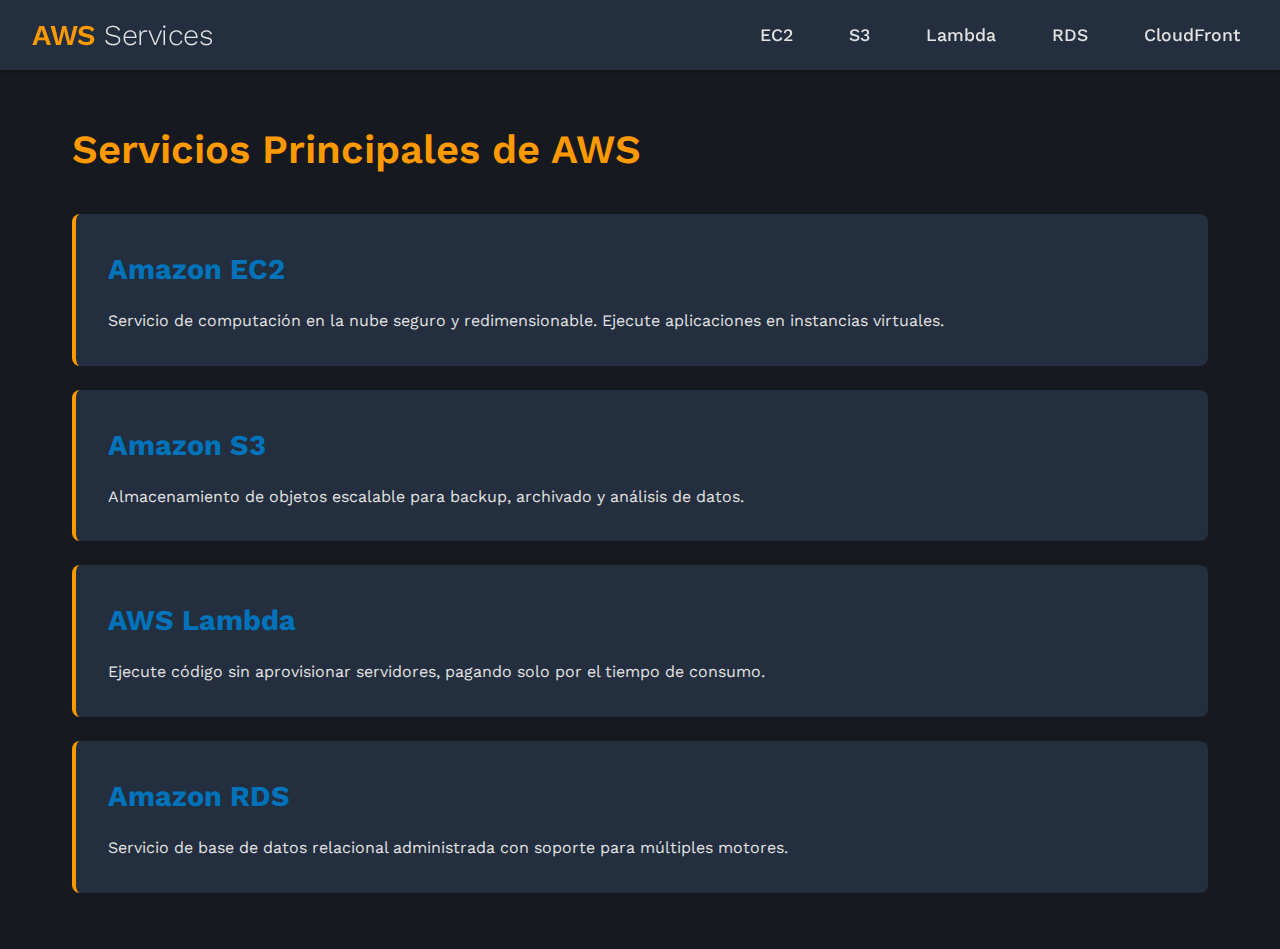
==== index.html @ ebc16a76 "Inicio de estructura html" ====
<!DOCTYPE html>
<html lang="es">
<head>
    <meta charset="utf-8" />
    <meta name="viewport" content="width=device-width, initial-scale=1" />
    <title>AWS Cloud Services</title>
    <link rel="stylesheet" href="https://fonts.googleapis.com/css2?family=Work+Sans:wght@300;400;600;800&display=swap">
    <!-- Import the webpage's stylesheet -->
    <link rel="stylesheet" href="/style.css" />
    <!-- Import the webpage's javascript file -->
    <script src="/script.js" defer></script>
</head>
<body>
    <header>
        <a href="#" class="logo">AWS<span> Services</span></a>
        <button class="nav-toggle">☰</button>
        <ul class="main-menu">
            <li><a href="#">EC2</a></li>
            <li><a href="#">S3</a></li>
            <li><a href="#">Lambda</a></li>
            <li><a href="#">RDS</a></li>
            <li><a href="#">CloudFront</a></li>
        </ul>
    </header>

    <main class="main-content">
        <h1>Servicios Principales de AWS</h1>
        
        <div class="service-card">
            <h2>Amazon EC2</h2>
            <p>Servicio de computación en la nube seguro y redimensionable. Ejecute aplicaciones en instancias virtuales.</p>
        </div>

        <div class="service-card">
            <h2>Amazon S3</h2>
            <p>Almacenamiento de objetos escalable para backup, archivado y análisis de datos.</p>
        </div>

        <div class="service-card">
            <h2>AWS Lambda</h2>
            <p>Ejecute código sin aprovisionar servidores, pagando solo por el tiempo de consumo.</p>
        </div>

        <div class="service-card">
            <h2>Amazon RDS</h2>
            <p>Servicio de base de datos relacional administrada con soporte para múltiples motores.</p>
        </div>
    </main>    
</body>
</html>
---- style.css ----
:root {
    --header-height: 70px;
    --max-content-width: 1200px;
    --aws-orange: #ff9900;
    --aws-dark-blue: #232f3e;
    --aws-light-blue: #0073bb;
    --aws-background: #16191f;
    --aws-text: #e3e3e3;
}

* {
    margin: 0;
    padding: 0;
    box-sizing: border-box;
}

body {
    font-family: "Work Sans", sans-serif;
    background: var(--aws-background);
    color: var(--aws-text);
    line-height: 1.6;
}

/* Header estilo AWS */
header {
    position: fixed;
    top: 0;
    left: 0;
    width: 100%;
    height: var(--header-height);
    background: var(--aws-dark-blue);
    padding: 0 2rem;
    display: flex;
    align-items: center;
    justify-content: space-between;
    z-index: 1000;
    box-shadow: 0 2px 4px rgba(0, 0, 0, 0.2);
}

.logo {
    color: var(--aws-orange);
    font-weight: 600;
    font-size: 1.8rem;
    text-decoration: none;
    letter-spacing: -0.5px;
}

.logo span {
    color: var(--aws-text);
    font-weight: 300;
}

/* Menú principal */
.main-menu {
    display: flex;
    gap: 2.5rem;
    list-style: none;
}

.main-menu a {
    color: var(--aws-text);
    text-decoration: none;
    transition: color 0.3s ease;
    font-size: 1.1rem;
    font-weight: 500;
    padding: 0.5rem;
    position: relative;
}

.main-menu a:hover {
    color: var(--aws-orange);
}

.main-menu a::after {
    content: "";
    position: absolute;
    bottom: -5px;
    left: 0;
    width: 0;
    height: 2px;
    background: var(--aws-orange);
    transition: width 0.3s ease;
}

.main-menu a:hover::after {
    width: 100%;
}

/* Contenido principal */
.main-content {
    margin: 0 auto;
    padding: calc(var(--header-height) + 3rem) 2rem 2rem;
    max-width: var(--max-content-width);
}

h1 {
    color: var(--aws-orange);
    font-size: 2.5rem;
    margin-bottom: 2rem;
    font-weight: 600;
}

.service-card {
    background: var(--aws-dark-blue);
    padding: 2rem;
    border-radius: 8px;
    margin-bottom: 1.5rem;
    border-left: 4px solid var(--aws-orange);
}

.service-card h2 {
    color: var(--aws-light-blue);
    margin-bottom: 1rem;
    font-size: 1.8rem;
}

/* Responsive */
@media (max-width: 768px) {
    header {
        padding: 0 1rem;
    }

    .main-menu {
        display: none;
    }

    .nav-toggle {
        display: block;
        background: none;
        border: none;
        color: var(--aws-text);
        font-size: 1.8rem;
        cursor: pointer;
        padding: 0.5rem;
    }

    .menu-open .main-menu {
        display: flex;
        position: absolute;
        top: var(--header-height);
        right: 0;
        flex-direction: column;
        background: var(--aws-dark-blue);
        padding: 1.5rem;
        min-width: 250px;
        box-shadow: -2px 2px 5px rgba(0, 0, 0, 0.2);
    }

    .service-card {
        padding: 1.5rem;
    }
}

@media (min-width: 769px) {
    .nav-toggle {
        display: none;
    }
}
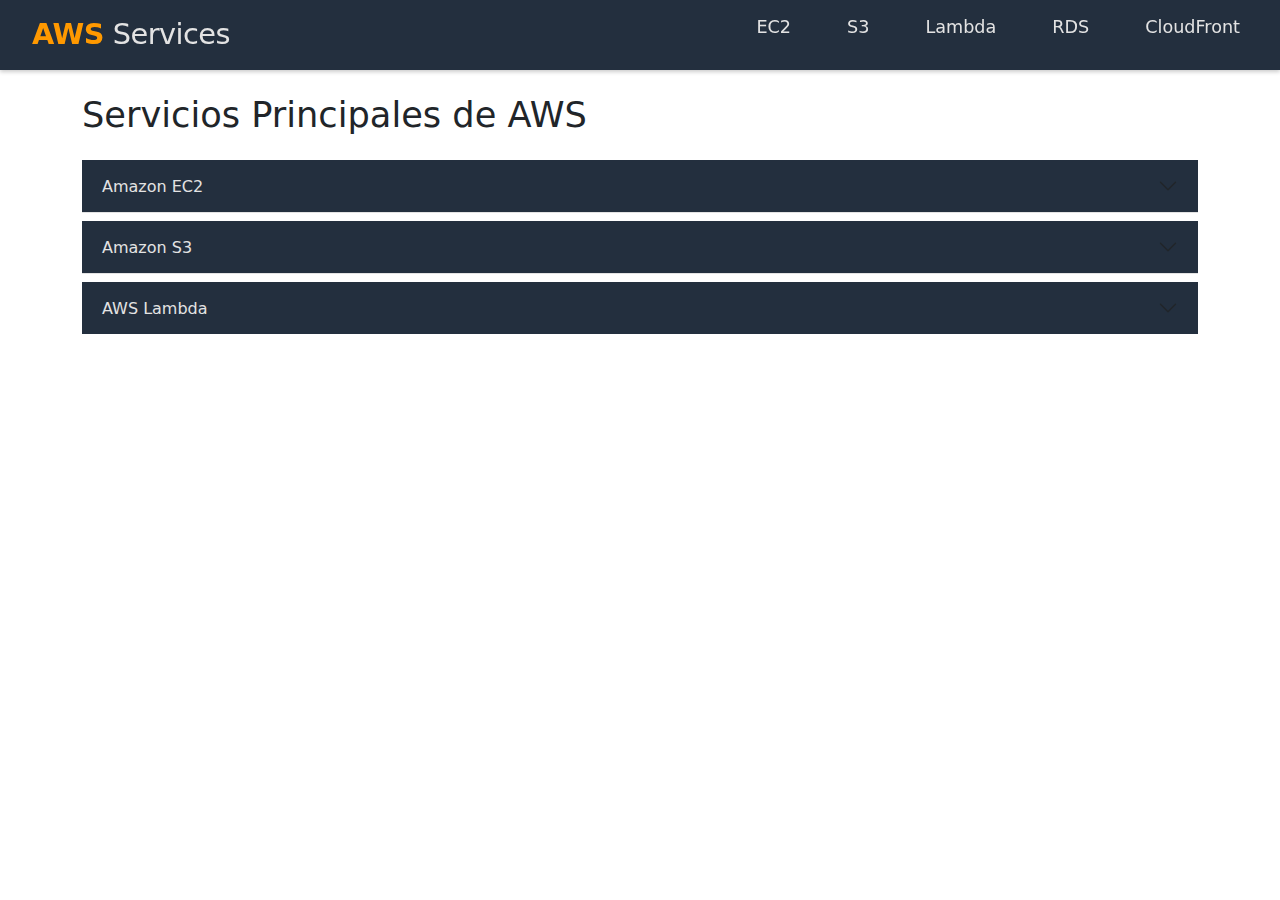
==== commit ea217a6f: "Creando estructura de acordeon" ====
--- a/index.html
+++ b/index.html
@@ -5,10 +5,11 @@
     <meta name="viewport" content="width=device-width, initial-scale=1" />
     <title>AWS Cloud Services</title>
     <link rel="stylesheet" href="https://fonts.googleapis.com/css2?family=Work+Sans:wght@300;400;600;800&display=swap">
-    <!-- Import the webpage's stylesheet -->
+    <!-- hoja de estilos -->
     <link rel="stylesheet" href="/style.css" />
-    <!-- Import the webpage's javascript file -->
+    <!-- script del archivo index -->
     <script src="/script.js" defer></script>
+    <link href="https://cdn.jsdelivr.net/npm/bootstrap@5.3.3/dist/css/bootstrap.min.css" rel="stylesheet" integrity="sha384-QWTKZyjpPEjISv5WaRU9OFeRpok6YctnYmDr5pNlyT2bRjXh0JMhjY6hW+ALEwIH" crossorigin="anonymous">
 </head>
 <body>
     <header>
@@ -23,28 +24,81 @@
         </ul>
     </header>
 
-    <main class="main-content">
-        <h1>Servicios Principales de AWS</h1>
+<main class="main-content container">
+        <h1 class="mb-4">Servicios Principales de AWS</h1>
         
-        <div class="service-card">
-            <h2>Amazon EC2</h2>
-            <p>Servicio de computación en la nube seguro y redimensionable. Ejecute aplicaciones en instancias virtuales.</p>
+        <div class="accordion accordion-flush" id="servicesAccordion">
+            <!-- Amazon EC2 -->
+            <div class="accordion-item">
+                <h2 class="accordion-header">
+                    <button class="accordion-button collapsed" type="button" 
+                            data-bs-toggle="collapse" data-bs-target="#ec2" 
+                            aria-expanded="false" aria-controls="ec2">
+                        Amazon EC2
+                    </button>
+                </h2>
+                <div id="ec2" class="accordion-collapse collapse" 
+                     data-bs-parent="#servicesAccordion">
+                    <div class="accordion-body">
+                        <p>Servicio de computación en la nube seguro y redimensionable. Ejecute aplicaciones en instancias virtuales.</p>
+                        <ul class="list-unstyled">
+                            <li>🖥 Tipos de instancias optimizadas</li>
+                            <li>🔒 Seguridad integrada</li>
+                            <li>📈 Escalado automático</li>
+                        </ul>
+                    </div>
+                </div>
+            </div>
+
+            <!-- Amazon S3 -->
+            <div class="accordion-item">
+                <h2 class="accordion-header">
+                    <button class="accordion-button collapsed" type="button" 
+                            data-bs-toggle="collapse" data-bs-target="#s3" 
+                            aria-expanded="false" aria-controls="s3">
+                        Amazon S3
+                    </button>
+                </h2>
+                <div id="s3" class="accordion-collapse collapse" 
+                     data-bs-parent="#servicesAccordion">
+                    <div class="accordion-body">
+                        <p>Almacenamiento de objetos escalable para backup, archivado y análisis de datos.</p>
+                        <ul>
+                            <li>💾 99.999999999% de durabilidad</li>
+                            <li>🔐 Encriptación automática</li>
+                            <li>🌍 Disponibilidad global</li>
+                        </ul>
+                    </div>
+                </div>
+            </div>
+
+            <!-- AWS Lambda -->
+            <div class="accordion-item">
+                <h2 class="accordion-header">
+                    <button class="accordion-button collapsed" type="button" 
+                            data-bs-toggle="collapse" data-bs-target="#lambda" 
+                            aria-expanded="false" aria-controls="lambda">
+                        AWS Lambda
+                    </button>
+                </h2>
+                <div id="lambda" class="accordion-collapse collapse" 
+                     data-bs-parent="#servicesAccordion">
+                    <div class="accordion-body">
+                        <p>Ejecute código sin aprovisionar servidores, pagando solo por el tiempo de consumo.</p>
+                        <ul>
+                            <li>⚡ Ejecución bajo demanda</li>
+                            <li>📊 Integración con otros servicios AWS</li>
+                            <li>🔄 Escalado automático</li>
+                        </ul>
+                    </div>
+                </div>
+            </div>
         </div>
+    </main>
 
-        <div class="service-card">
-            <h2>Amazon S3</h2>
-            <p>Almacenamiento de objetos escalable para backup, archivado y análisis de datos.</p>
-        </div>
-
-        <div class="service-card">
-            <h2>AWS Lambda</h2>
-            <p>Ejecute código sin aprovisionar servidores, pagando solo por el tiempo de consumo.</p>
-        </div>
-
-        <div class="service-card">
-            <h2>Amazon RDS</h2>
-            <p>Servicio de base de datos relacional administrada con soporte para múltiples motores.</p>
-        </div>
-    </main>    
+    <script src="https://cdn.jsdelivr.net/npm/bootstrap@5.3.3/dist/js/bootstrap.bundle.min.js" 
+            integrity="sha384-YvpcrYf0tY3lHB60NNkmXc5s9fDVZLESaAA55NDzOxhy9GkcIdslK1eN7N6jIeHz" 
+            crossorigin="anonymous"></script>
+  
 </body>
 </html>--- a/style.css
+++ b/style.css
@@ -6,23 +6,23 @@
     --aws-light-blue: #0073bb;
     --aws-background: #16191f;
     --aws-text: #e3e3e3;
-}
-
-* {
+  }
+  
+  * {
     margin: 0;
     padding: 0;
     box-sizing: border-box;
-}
-
-body {
+  }
+  
+  body {
     font-family: "Work Sans", sans-serif;
     background: var(--aws-background);
     color: var(--aws-text);
     line-height: 1.6;
-}
-
-/* Header estilo AWS */
-header {
+  }
+  
+  /* Header estilo AWS */
+  header {
     position: fixed;
     top: 0;
     left: 0;
@@ -35,29 +35,86 @@
     justify-content: space-between;
     z-index: 1000;
     box-shadow: 0 2px 4px rgba(0, 0, 0, 0.2);
-}
-
-.logo {
+  }
+  
+  .logo {
     color: var(--aws-orange);
     font-weight: 600;
     font-size: 1.8rem;
     text-decoration: none;
     letter-spacing: -0.5px;
-}
-
-.logo span {
+  }
+  
+  .logo span {
     color: var(--aws-text);
     font-weight: 300;
-}
-
-/* Menú principal */
-.main-menu {
+  }
+  
+  /* Sobreescritura de estilos Bootstrap */
+  .accordion-item {
+    border: 1px solid var(--aws-text);
+    margin-bottom: 0.5rem;
+    border-radius: 4px;
+    transition: border-color 0.3s ease;
+  }
+  
+  .accordion-button {
+    background-color: var(--aws-dark-blue) !important;
+    color: var(--aws-text) !important;
+    font-weight: 500;
+    border: none !important;
+  }
+  
+  .accordion-button:not(.collapsed) {
+    color: var(--aws-orange) !important;
+    background-color: var(--aws-dark-blue) !important;
+    box-shadow: none;
+  }
+  
+  .accordion-button:not(.collapsed) + .accordion-collapse .accordion-item {
+    border-color: var(--aws-orange);
+  }
+  
+  .accordion-button:focus {
+    box-shadow: 0 0 0 0.25rem rgba(255, 153, 0, 0.25);
+  }
+  
+  .accordion-flush .accordion-item {
+    background-color: var(--aws-background);
+    border-bottom: 1px solid var(--aws-text);
+  }
+  
+  .accordion-body {
+    background-color: var(--aws-dark-blue);
+    color: var(--aws-text);
+    border-top: 1px solid rgba(255, 255, 255, 0.1);
+  }
+  
+  /* Borde naranja cuando está abierto */
+  .accordion-button:not(.collapsed) {
+    position: relative;
+  }
+  
+  .accordion-button:not(.collapsed)::after {
+    content: "";
+    position: absolute;
+    left: -1px;
+    top: -1px;
+    width: calc(100% + 2px);
+    height: calc(100% + 2px);
+    border: 2px solid var(--aws-orange);
+    border-radius: 4px;
+    pointer-events: none;
+  }
+  
+  /* Menú principal */
+  .main-menu {
     display: flex;
     gap: 2.5rem;
     list-style: none;
-}
-
-.main-menu a {
+  }
+  
+  .main-menu a {
     color: var(--aws-text);
     text-decoration: none;
     transition: color 0.3s ease;
@@ -65,13 +122,13 @@
     font-weight: 500;
     padding: 0.5rem;
     position: relative;
-}
-
-.main-menu a:hover {
+  }
+  
+  .main-menu a:hover {
     color: var(--aws-orange);
-}
-
-.main-menu a::after {
+  }
+  
+  .main-menu a::after {
     content: "";
     position: absolute;
     bottom: -5px;
@@ -80,79 +137,86 @@
     height: 2px;
     background: var(--aws-orange);
     transition: width 0.3s ease;
-}
-
-.main-menu a:hover::after {
+  }
+  
+  .main-menu a:hover::after {
     width: 100%;
-}
-
-/* Contenido principal */
-.main-content {
+  }
+  
+  /* Contenido principal */
+  .main-content {
     margin: 0 auto;
-    padding: calc(var(--header-height) + 3rem) 2rem 2rem;
+    padding: calc(var(--header-height) + 1rem) 2rem 2rem; /* Modificado */
     max-width: var(--max-content-width);
-}
-
-h1 {
+  }
+  
+  .main-content h1 {
+    margin-top: 0; /* Elimina margen superior */
+    padding-top: 0.5rem; /* Pequeño ajuste adicional */
+    font-size: 2.2rem; /* Opcional: tamaño ligeramente menor */
+  }
+  
+  h1 {
     color: var(--aws-orange);
     font-size: 2.5rem;
     margin-bottom: 2rem;
     font-weight: 600;
-}
-
-.service-card {
+  }
+  
+  .service-card {
     background: var(--aws-dark-blue);
     padding: 2rem;
     border-radius: 8px;
     margin-bottom: 1.5rem;
     border-left: 4px solid var(--aws-orange);
-}
-
-.service-card h2 {
+  }
+  
+  .service-card h2 {
     color: var(--aws-light-blue);
     margin-bottom: 1rem;
     font-size: 1.8rem;
-}
-
-/* Responsive */
-@media (max-width: 768px) {
+  }
+  
+  /* Responsive */
+  @media (max-width: 768px) {
     header {
-        padding: 0 1rem;
-    }
-
+      padding: 0 1rem;
+    }
+  
     .main-menu {
-        display: none;
-    }
-
+      display: none;
+    }
+  
     .nav-toggle {
-        display: block;
-        background: none;
-        border: none;
-        color: var(--aws-text);
-        font-size: 1.8rem;
-        cursor: pointer;
-        padding: 0.5rem;
-    }
-
+      display: block;
+      background: none;
+      border: none;
+      color: var(--aws-text);
+      font-size: 1.8rem;
+      cursor: pointer;
+      padding: 0.5rem;
+    }
+  
     .menu-open .main-menu {
-        display: flex;
-        position: absolute;
-        top: var(--header-height);
-        right: 0;
-        flex-direction: column;
-        background: var(--aws-dark-blue);
-        padding: 1.5rem;
-        min-width: 250px;
-        box-shadow: -2px 2px 5px rgba(0, 0, 0, 0.2);
-    }
-
+      display: flex;
+      position: absolute;
+      top: var(--header-height);
+      right: 0;
+      flex-direction: column;
+      background: var(--aws-dark-blue);
+      padding: 1.5rem;
+      min-width: 250px;
+      box-shadow: -2px 2px 5px rgba(0, 0, 0, 0.2);
+    }
+  
     .service-card {
-        padding: 1.5rem;
-    }
-}
-
-@media (min-width: 769px) {
+      padding: 1.5rem;
+    }
+  }
+  
+  @media (min-width: 769px) {
     .nav-toggle {
-        display: none;
-    }
-}+      display: none;
+    }
+  }
+  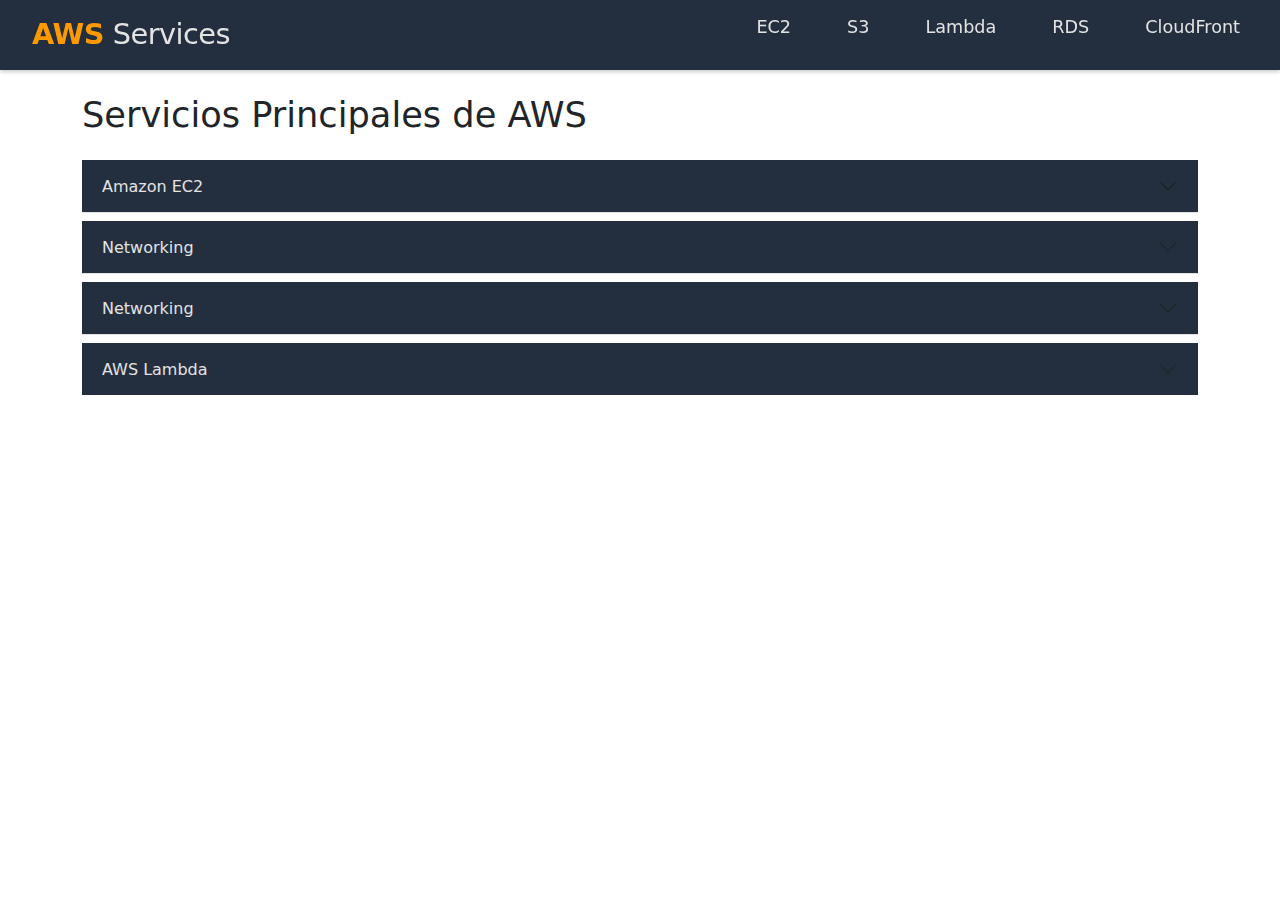
==== commit e80e28cd: "Estructura de tarjetas estable" ====
--- a/index.html
+++ b/index.html
@@ -1,104 +1,518 @@
 <!DOCTYPE html>
 <html lang="es">
-<head>
+  <head>
     <meta charset="utf-8" />
     <meta name="viewport" content="width=device-width, initial-scale=1" />
     <title>AWS Cloud Services</title>
-    <link rel="stylesheet" href="https://fonts.googleapis.com/css2?family=Work+Sans:wght@300;400;600;800&display=swap">
-    <!-- hoja de estilos -->
+    <link
+      rel="stylesheet"
+      href="https://fonts.googleapis.com/css2?family=Work+Sans:wght@300;400;600;800&display=swap"
+    />
+    <!-- Import the webpage's stylesheet -->
     <link rel="stylesheet" href="/style.css" />
-    <!-- script del archivo index -->
+    <!-- Import the webpage's javascript file -->
     <script src="/script.js" defer></script>
-    <link href="https://cdn.jsdelivr.net/npm/bootstrap@5.3.3/dist/css/bootstrap.min.css" rel="stylesheet" integrity="sha384-QWTKZyjpPEjISv5WaRU9OFeRpok6YctnYmDr5pNlyT2bRjXh0JMhjY6hW+ALEwIH" crossorigin="anonymous">
-</head>
-<body>
+    <link
+      href="https://cdn.jsdelivr.net/npm/bootstrap@5.3.3/dist/css/bootstrap.min.css"
+      rel="stylesheet"
+      integrity="sha384-QWTKZyjpPEjISv5WaRU9OFeRpok6YctnYmDr5pNlyT2bRjXh0JMhjY6hW+ALEwIH"
+      crossorigin="anonymous"
+    />
+  </head>
+  <body>
     <header>
-        <a href="#" class="logo">AWS<span> Services</span></a>
-        <button class="nav-toggle">☰</button>
-        <ul class="main-menu">
-            <li><a href="#">EC2</a></li>
-            <li><a href="#">S3</a></li>
-            <li><a href="#">Lambda</a></li>
-            <li><a href="#">RDS</a></li>
-            <li><a href="#">CloudFront</a></li>
-        </ul>
+      <a href="#" class="logo">AWS<span> Services</span></a>
+      <button class="nav-toggle">☰</button>
+      <ul class="main-menu">
+        <li><a href="#">EC2</a></li>
+        <li><a href="#">S3</a></li>
+        <li><a href="#">Lambda</a></li>
+        <li><a href="#">RDS</a></li>
+        <li><a href="#">CloudFront</a></li>
+      </ul>
     </header>
 
-<main class="main-content container">
-        <h1 class="mb-4">Servicios Principales de AWS</h1>
+    <main class="main-content container">
+      <h1 class="mb-4">Servicios Principales de AWS</h1>
+
+      <div class="accordion accordion-flush" id="servicesAccordion">
+        <!-- Amazon EC2 -->
+        <div class="accordion-item">
+          <h2 class="accordion-header">
+            <button
+              class="accordion-button collapsed"
+              type="button"
+              data-bs-toggle="collapse"
+              data-bs-target="#ec2"
+              aria-expanded="false"
+              aria-controls="ec2"
+            >
+              Amazon EC2
+            </button>
+          </h2>
+          <div
+            id="ec2"
+            class="accordion-collapse collapse"
+            data-bs-parent="#servicesAccordion"
+          >
+            <div class="accordion-body">
+              <div class="carousel-container">
+                <div class="carousel" id="carousel">
+                  <!-- Tarjeta 1 -->
+                  <article class="service-card">
+                    <div class="card-header">
+                      <div>
+                        <h2>Titulo Servicio 1</h2>
+                      </div>
+                      <img
+                        src="https://cdn.glitch.global/c7d80042-cbe1-4e27-bf54-d1705a5b5ece/Athena.png?v=1741453356958"
+                        alt="Icono servicio 1"
+                      />
+                    </div>
+                    <div class="card-content">
+                      <section class="info-section blue-500">
+                        <h3>Descripción</h3>
+                        <p>
+                          Descripción detallada del primer servicio ofrecido
+                        </p>
+                      </section>
+                      <section class="info-section blue-600">
+                        <h3>Casos de uso</h3>
+                        <p>Ejemplos prácticos de implementación</p>
+                      </section>
+                      <section class="info-section blue-700">
+                        <h3>Categoría</h3>
+                        <p>Tecnología / Desarrollo</p>
+                      </section>
+                    </div>
+                  </article>
+                  <!-- Tarjeta 1 -->
+
+                  <!-- Tarjeta 2 -->
+                  <article class="service-card">
+                    <!-- Misma estructura cambiando contenido -->
+                  </article>
+
+                  <!-- Tarjeta 3 -->
+                  <article class="service-card">
+                    <!-- Misma estructura cambiando contenido -->
+                  </article>
+
+                  <!-- Tarjeta 4 -->
+                  <article class="service-card">
+                    <!-- Misma estructura cambiando contenido -->
+                  </article>
+                </div>
+              </div>
+            </div>
+          </div>
+        </div>
+
+        <!-- Amazon S3 -->
+        <div class="accordion-item">
+          <h2 class="accordion-header">
+            <button
+              class="accordion-button collapsed"
+              type="button"
+              data-bs-toggle="collapse"
+              data-bs-target="#networking"
+              aria-expanded="false"
+              aria-controls="networking"
+            >
+              Networking
+            </button>
+          </h2>
+          <div
+            id="networking"
+            class="accordion-collapse collapse"
+            data-bs-parent="#servicesAccordion"
+          >
+            <div class="accordion-body">
+              <!-- Contenedor del carrusel añadido -->
+              <div class="carousel-container">
+                <div class="carousel">
+                  <!-- Route 53 -->
+                  <article class="service-card">
+                    <div class="card-header">
+                      <div>
+                        <h2>Route 53</h2>
+                      </div>
+                      <img src="r53-icon.png" alt="DNS Service" />
+                    </div>
+                    <div class="card-content">
+                      <section class="info-section blue-500">
+                        <h3>Descripción</h3>
+                        <p>
+                          Servicio de DNS escalable y altamente disponible con
+                          registro de dominios y enrutamiento de tráfico
+                        </p>
+                      </section>
+                      <section class="info-section blue-600">
+                        <h3>Casos de uso</h3>
+                        <p>
+                          • Gestión de dominios<br />• Enrutamiento
+                          geolocalizado<br />• Integración con balanceadores de
+                          carga
+                        </p>
+                      </section>
+                      <section class="info-section blue-700">
+                        <h3>Categoría</h3>
+                        <p>DNS Global</p>
+                      </section>
+                    </div>
+                  </article>
+
+                  <!-- Direct Connect -->
+                  <article class="service-card">
+                    <div class="card-header">
+                      <div>
+                        <h2>Direct Connect</h2>
+                      </div>
+                      <img
+                        src="directconnect-icon.png"
+                        alt="Conexión dedicada"
+                      />
+                    </div>
+                    <div class="card-content">
+                      <section class="info-section blue-500">
+                        <h3>Descripción</h3>
+                        <p>
+                          Conexión de red privada dedicada entre instalaciones
+                          locales y AWS
+                        </p>
+                      </section>
+                      <section class="info-section blue-600">
+                        <h3>Casos de uso</h3>
+                        <p>
+                          • Conexiones híbridas<br />• Transferencia de datos
+                          masivos<br />• Aplicaciones sensibles a latencia
+                        </p>
+                      </section>
+                      <section class="info-section blue-700">
+                        <h3>Categoría</h3>
+                        <p>Conexión física</p>
+                      </section>
+                    </div>
+                  </article>
+
+                  <!-- VPC -->
+                  <article class="service-card">
+                    <div class="card-header">
+                      <div>
+                        <h2>VPC</h2>
+                      </div>
+                      <img src="vpc-icon.png" alt="Red privada" />
+                    </div>
+                    <div class="card-content">
+                      <section class="info-section blue-500">
+                        <h3>Descripción</h3>
+                        <p>
+                          Red virtual aislada lógicamente con control completo
+                          sobre el entorno de red
+                        </p>
+                      </section>
+                      <section class="info-section blue-600">
+                        <h3>Casos de uso</h3>
+                        <p>
+                          • Aislamiento de entornos<br />• Definición de
+                          subredes<br />• Grupos de seguridad
+                        </p>
+                      </section>
+                      <section class="info-section blue-700">
+                        <h3>Categoría</h3>
+                        <p>Red virtual</p>
+                      </section>
+                    </div>
+                  </article>
+
+                  <!-- VPN -->
+                  <article class="service-card">
+                    <div class="card-header">
+                      <div>
+                        <h2>VPN</h2>
+                      </div>
+                      <img src="vpn-icon.png" alt="Conexión segura" />
+                    </div>
+                    <div class="card-content">
+                      <section class="info-section blue-500">
+                        <h3>Descripción</h3>
+                        <p>
+                          Conexión segura y cifrada entre redes locales y la
+                          nube de AWS
+                        </p>
+                      </section>
+                      <section class="info-section blue-600">
+                        <h3>Casos de uso</h3>
+                        <p>
+                          • Acceso remoto seguro<br />• Conexión
+                          sitio-a-sitio<br />• Encriptación IPsec
+                        </p>
+                      </section>
+                      <section class="info-section blue-700">
+                        <h3>Categoría</h3>
+                        <p>Conexión segura</p>
+                      </section>
+                    </div>
+                  </article>
+
+                  <!-- ELB -->
+                  <article class="service-card">
+                    <div class="card-header">
+                      <div>
+                        <h2>ELB</h2>
+                      </div>
+                      <img src="elb-icon.png" alt="Balanceo de carga" />
+                    </div>
+                    <div class="card-content">
+                      <section class="info-section blue-500">
+                        <h3>Descripción</h3>
+                        <p>
+                          Elastic Load Balancing - Distribución automática del
+                          tráfico entrante
+                        </p>
+                      </section>
+                      <section class="info-section blue-600">
+                        <h3>Casos de uso</h3>
+                        <p>
+                          • Alta disponibilidad<br />• Escalado horizontal<br />•
+                          Terminación SSL
+                        </p>
+                      </section>
+                      <section class="info-section blue-700">
+                        <h3>Categoría</h3>
+                        <p>Balanceo de tráfico</p>
+                      </section>
+                    </div>
+                  </article>
+                </div>
+              </div>
+            </div>
+          </div>
+        </div>
         
-        <div class="accordion accordion-flush" id="servicesAccordion">
-            <!-- Amazon EC2 -->
-            <div class="accordion-item">
-                <h2 class="accordion-header">
-                    <button class="accordion-button collapsed" type="button" 
-                            data-bs-toggle="collapse" data-bs-target="#ec2" 
-                            aria-expanded="false" aria-controls="ec2">
-                        Amazon EC2
-                    </button>
-                </h2>
-                <div id="ec2" class="accordion-collapse collapse" 
-                     data-bs-parent="#servicesAccordion">
-                    <div class="accordion-body">
-                        <p>Servicio de computación en la nube seguro y redimensionable. Ejecute aplicaciones en instancias virtuales.</p>
-                        <ul class="list-unstyled">
-                            <li>🖥 Tipos de instancias optimizadas</li>
-                            <li>🔒 Seguridad integrada</li>
-                            <li>📈 Escalado automático</li>
-                        </ul>
-                    </div>
+        
+        
+          <!-- Amazon S3 -->
+        <div class="accordion-item">
+          <h2 class="accordion-header">
+            <button
+              class="accordion-button collapsed"
+              type="button"
+              data-bs-toggle="collapse"
+              data-bs-target="#networking"
+              aria-expanded="false"
+              aria-controls="networking"
+            >
+              Networking
+            </button>
+          </h2>
+          <div
+            id="networking"
+            class="accordion-collapse collapse"
+            data-bs-parent="#servicesAccordion"
+          >
+            <div class="accordion-body">
+              <!-- Contenedor del carrusel añadido -->
+              <div class="carousel-container">
+                <div class="carousel">
+                  <!-- Route 53 -->
+                  <article class="service-card">
+                    <div class="card-header">
+                      <div>
+                        <h2>Route 53</h2>
+                      </div>
+                      <img src="r53-icon.png" alt="DNS Service" />
+                    </div>
+                    <div class="card-content">
+                      <section class="info-section blue-500">
+                        <h3>Descripción</h3>
+                        <p>
+                          Servicio de DNS escalable y altamente disponible con
+                          registro de dominios y enrutamiento de tráfico
+                        </p>
+                      </section>
+                      <section class="info-section blue-600">
+                        <h3>Casos de uso</h3>
+                        <p>
+                          • Gestión de dominios<br />• Enrutamiento
+                          geolocalizado<br />• Integración con balanceadores de
+                          carga
+                        </p>
+                      </section>
+                      <section class="info-section blue-700">
+                        <h3>Categoría</h3>
+                        <p>DNS Global</p>
+                      </section>
+                    </div>
+                  </article>
+
+                  <!-- Direct Connect -->
+                  <article class="service-card">
+                    <div class="card-header">
+                      <div>
+                        <h2>Direct Connect</h2>
+                      </div>
+                      <img
+                        src="directconnect-icon.png"
+                        alt="Conexión dedicada"
+                      />
+                    </div>
+                    <div class="card-content">
+                      <section class="info-section blue-500">
+                        <h3>Descripción</h3>
+                        <p>
+                          Conexión de red privada dedicada entre instalaciones
+                          locales y AWS
+                        </p>
+                      </section>
+                      <section class="info-section blue-600">
+                        <h3>Casos de uso</h3>
+                        <p>
+                          • Conexiones híbridas<br />• Transferencia de datos
+                          masivos<br />• Aplicaciones sensibles a latencia
+                        </p>
+                      </section>
+                      <section class="info-section blue-700">
+                        <h3>Categoría</h3>
+                        <p>Conexión física</p>
+                      </section>
+                    </div>
+                  </article>
+
+                  <!-- VPC -->
+                  <article class="service-card">
+                    <div class="card-header">
+                      <div>
+                        <h2>VPC</h2>
+                      </div>
+                      <img src="vpc-icon.png" alt="Red privada" />
+                    </div>
+                    <div class="card-content">
+                      <section class="info-section blue-500">
+                        <h3>Descripción</h3>
+                        <p>
+                          Red virtual aislada lógicamente con control completo
+                          sobre el entorno de red
+                        </p>
+                      </section>
+                      <section class="info-section blue-600">
+                        <h3>Casos de uso</h3>
+                        <p>
+                          • Aislamiento de entornos<br />• Definición de
+                          subredes<br />• Grupos de seguridad
+                        </p>
+                      </section>
+                      <section class="info-section blue-700">
+                        <h3>Categoría</h3>
+                        <p>Red virtual</p>
+                      </section>
+                    </div>
+                  </article>
+
+                  <!-- VPN -->
+                  <article class="service-card">
+                    <div class="card-header">
+                      <div>
+                        <h2>VPN</h2>
+                      </div>
+                      <img src="vpn-icon.png" alt="Conexión segura" />
+                    </div>
+                    <div class="card-content">
+                      <section class="info-section blue-500">
+                        <h3>Descripción</h3>
+                        <p>
+                          Conexión segura y cifrada entre redes locales y la
+                          nube de AWS
+                        </p>
+                      </section>
+                      <section class="info-section blue-600">
+                        <h3>Casos de uso</h3>
+                        <p>
+                          • Acceso remoto seguro<br />• Conexión
+                          sitio-a-sitio<br />• Encriptación IPsec
+                        </p>
+                      </section>
+                      <section class="info-section blue-700">
+                        <h3>Categoría</h3>
+                        <p>Conexión segura</p>
+                      </section>
+                    </div>
+                  </article>
+
+                  <!-- ELB -->
+                  <article class="service-card">
+                    <div class="card-header">
+                      <div>
+                        <h2>ELB</h2>
+                      </div>
+                      <img src="elb-icon.png" alt="Balanceo de carga" />
+                    </div>
+                    <div class="card-content">
+                      <section class="info-section blue-500">
+                        <h3>Descripción</h3>
+                        <p>
+                          Elastic Load Balancing - Distribución automática del
+                          tráfico entrante
+                        </p>
+                      </section>
+                      <section class="info-section blue-600">
+                        <h3>Casos de uso</h3>
+                        <p>
+                          • Alta disponibilidad<br />• Escalado horizontal<br />•
+                          Terminación SSL
+                        </p>
+                      </section>
+                      <section class="info-section blue-700">
+                        <h3>Categoría</h3>
+                        <p>Balanceo de tráfico</p>
+                      </section>
+                    </div>
+                  </article>
                 </div>
+              </div>
             </div>
-
-            <!-- Amazon S3 -->
-            <div class="accordion-item">
-                <h2 class="accordion-header">
-                    <button class="accordion-button collapsed" type="button" 
-                            data-bs-toggle="collapse" data-bs-target="#s3" 
-                            aria-expanded="false" aria-controls="s3">
-                        Amazon S3
-                    </button>
-                </h2>
-                <div id="s3" class="accordion-collapse collapse" 
-                     data-bs-parent="#servicesAccordion">
-                    <div class="accordion-body">
-                        <p>Almacenamiento de objetos escalable para backup, archivado y análisis de datos.</p>
-                        <ul>
-                            <li>💾 99.999999999% de durabilidad</li>
-                            <li>🔐 Encriptación automática</li>
-                            <li>🌍 Disponibilidad global</li>
-                        </ul>
-                    </div>
-                </div>
+          </div>
+        </div>
+
+        <!-- AWS Lambda -->
+        <div class="accordion-item">
+          <h2 class="accordion-header">
+            <button
+              class="accordion-button collapsed"
+              type="button"
+              data-bs-toggle="collapse"
+              data-bs-target="#lambda"
+              aria-expanded="false"
+              aria-controls="lambda"
+            >
+              AWS Lambda
+            </button>
+          </h2>
+          <div
+            id="lambda"
+            class="accordion-collapse collapse"
+            data-bs-parent="#servicesAccordion"
+          >
+            <div class="accordion-body">
+              <p>
+                Ejecute código sin aprovisionar servidores, pagando solo por el
+                tiempo de consumo.
+              </p>
+              <ul>
+                <li>⚡ Ejecución bajo demanda</li>
+                <li>📊 Integración con otros servicios AWS</li>
+                <li>🔄 Escalado automático</li>
+              </ul>
             </div>
-
-            <!-- AWS Lambda -->
-            <div class="accordion-item">
-                <h2 class="accordion-header">
-                    <button class="accordion-button collapsed" type="button" 
-                            data-bs-toggle="collapse" data-bs-target="#lambda" 
-                            aria-expanded="false" aria-controls="lambda">
-                        AWS Lambda
-                    </button>
-                </h2>
-                <div id="lambda" class="accordion-collapse collapse" 
-                     data-bs-parent="#servicesAccordion">
-                    <div class="accordion-body">
-                        <p>Ejecute código sin aprovisionar servidores, pagando solo por el tiempo de consumo.</p>
-                        <ul>
-                            <li>⚡ Ejecución bajo demanda</li>
-                            <li>📊 Integración con otros servicios AWS</li>
-                            <li>🔄 Escalado automático</li>
-                        </ul>
-                    </div>
-                </div>
-            </div>
+          </div>
         </div>
+      </div>
     </main>
 
-    <script src="https://cdn.jsdelivr.net/npm/bootstrap@5.3.3/dist/js/bootstrap.bundle.min.js" 
-            integrity="sha384-YvpcrYf0tY3lHB60NNkmXc5s9fDVZLESaAA55NDzOxhy9GkcIdslK1eN7N6jIeHz" 
-            crossorigin="anonymous"></script>
-  
-</body>
-</html>+    <script
+      src="https://cdn.jsdelivr.net/npm/bootstrap@5.3.3/dist/js/bootstrap.bundle.min.js"
+      integrity="sha384-YvpcrYf0tY3lHB60NNkmXc5s9fDVZLESaAA55NDzOxhy9GkcIdslK1eN7N6jIeHz"
+      crossorigin="anonymous"
+    ></script>
+  </body>
+</html>
--- a/style.css
+++ b/style.css
@@ -177,6 +177,139 @@
     font-size: 1.8rem;
   }
   
+  /* Contenedor del carrusel */
+  .carousel-container {
+    max-width: 1200px;
+    margin: 0 auto;
+    padding: 1rem;
+    position: relative;
+  }
+  
+  /* Carrusel */
+  .carousel {
+    display: flex;
+    gap: 2rem;
+    overflow-x: auto;
+    scroll-snap-type: x mandatory;
+    padding-bottom: 1rem;
+    scrollbar-width: thin;
+    scrollbar-color: #3b82f6 #e5e7eb;
+  }
+  
+  /* Personalización scrollbar */
+  .carousel::-webkit-scrollbar {
+    height: 8px;
+  }
+  
+  .carousel::-webkit-scrollbar-track {
+    background: #e5e7eb;
+    border-radius: 4px;
+  }
+  
+  .carousel::-webkit-scrollbar-thumb {
+    background: #3b82f6;
+    border-radius: 4px;
+  }
+  
+  /* Tarjeta de servicio */
+  .service-card {
+    scroll-snap-align: start;
+    flex: 0 0 300px;
+    background: #232f3e !important; /* Azul oscuro AWS */
+    border: 1px solid #f98553; /* Borde sutil */
+    box-shadow: 0 4px 6px -1px rgba(0, 0, 0, 0.3);
+    overflow: hidden;
+    color: white;
+  }
+  
+  .card-header {
+    padding: 1.5rem;
+    background: #f8fafc;
+    display: flex;
+    justify-content: space-between;
+    align-items: center;
+    gap: 1.5rem;
+    border-bottom: 1px solid #e2e8f0;
+  }
+  
+  .card-header > div {
+    flex: 1;
+    min-width: 0;
+  }
+  
+  .card-header h2 {
+    margin: 0;
+    font-size: 1.25rem;
+    color: #1e293b;
+    line-height: 1.4;
+    text-align: left;
+    color: white;
+  }
+  
+  .card-header img {
+    flex-shrink: 0;
+    width: 100px;
+    height: 100px;
+    border-radius: 0.5rem;
+    object-fit: cover;
+    margin-left: auto;
+  }
+  
+  .card-content {
+    padding: 1.5rem;
+  }
+  
+  .info-section {
+    padding: 1rem;
+    border-radius: 0.5rem;
+    margin-bottom: 1rem;
+    color: white;
+  }
+  
+  .info-section h3 {
+    margin: 0 0 0.5rem 0;
+    font-size: 1rem;
+  }
+  
+  .info-section p {
+    margin: 0;
+    font-size: 0.875rem;
+    line-height: 1.5;
+  }
+  
+  /* Colores de las secciones */
+  .blue-500 {
+    background: #0073bb;
+    color: #ffffff;
+  }
+  .blue-600 {
+    background: #0073bb;
+    color: #ffffff;
+  }
+  .blue-700 {
+    background: #0073bb;
+    color: #ffffff;
+  }
+  
+  /* Responsive */
+  @media (max-width: 768px) {
+    .card-header {
+      flex-direction: column;
+      text-align: center;
+      gap: 1rem;
+    }
+  
+    .card-header img {
+      margin-left: 0;
+      width: 80px;
+      height: 80px;
+    }
+  
+    .card-header h2 {
+      text-align: center;
+    }
+  }
+  
   /* Responsive */
   @media (max-width: 768px) {
     header {
@@ -209,8 +342,35 @@
       box-shadow: -2px 2px 5px rgba(0, 0, 0, 0.2);
     }
   
+    .cards-container {
+      grid-template-columns: 1fr;
+      gap: 1rem;
+    }
+  
     .service-card {
+      min-height: auto;
+      flex-direction: row;
+      align-items: center;
       padding: 1.5rem;
+    }
+  
+    .card-header {
+      border-bottom: none;
+      border-right: 2px solid #ff9900;
+      padding: 1rem;
+      flex: 0 0 120px;
+      text-align: center;
+    }
+  
+    .card-header img {
+      width: 50px;
+      height: 50px;
+      margin-bottom: 0.5rem;
+    }
+  
+    .card-content {
+      padding: 1rem;
+      flex-grow: 1;
     }
   }
   
@@ -219,4 +379,16 @@
       display: none;
     }
   }
+  
+  /* Optimización Tablet (768px - 1024px) */
+  @media (min-width: 769px) and (max-width: 1024px) {
+    .service-card {
+      min-height: 350px;
+    }
+  
+    .card-header img {
+      width: 60px;
+      height: 60px;
+    }
+  }
   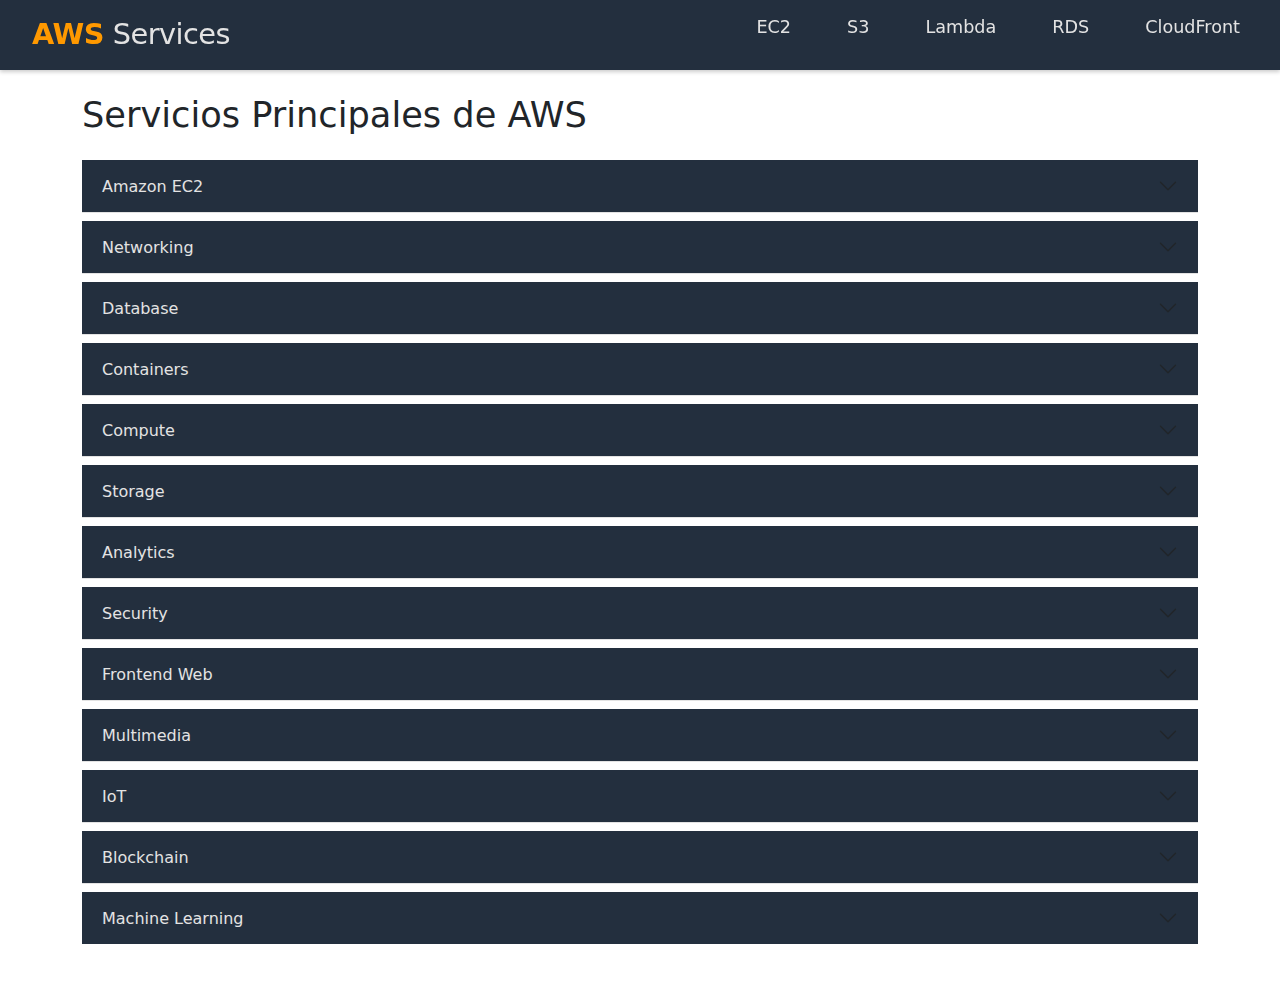
==== commit 44b9cfaf: "Creando todos los servicios" ====
--- a/index.html
+++ b/index.html
@@ -108,7 +108,22 @@
           </div>
         </div>
 
-        <!-- Amazon S3 -->
+        <!-- Networking -->
+        <!-- Networking -->
+        <!-- Networking -->
+        <!-- Networking -->
+        <!-- Networking -->
+        <!-- Networking -->
+        <!-- Networking -->
+        <!-- Networking -->
+        <!-- Networking -->
+        <!-- Networking -->
+        <!-- Networking -->
+        <!-- Networking -->
+        <!-- Networking -->
+        <!-- Networking -->
+        <!-- Networking -->
+        <!-- Networking -->
         <div class="accordion-item">
           <h2 class="accordion-header">
             <button
@@ -289,182 +304,297 @@
             </div>
           </div>
         </div>
-        
-        
-        
-          <!-- Amazon S3 -->
+
         <div class="accordion-item">
           <h2 class="accordion-header">
             <button
               class="accordion-button collapsed"
               type="button"
               data-bs-toggle="collapse"
-              data-bs-target="#networking"
+              data-bs-target="#database"
               aria-expanded="false"
-              aria-controls="networking"
+              aria-controls="database"
             >
-              Networking
+              Database
             </button>
           </h2>
           <div
-            id="networking"
+            id="database"
             class="accordion-collapse collapse"
             data-bs-parent="#servicesAccordion"
           >
             <div class="accordion-body">
-              <!-- Contenedor del carrusel añadido -->
               <div class="carousel-container">
                 <div class="carousel">
-                  <!-- Route 53 -->
-                  <article class="service-card">
-                    <div class="card-header">
-                      <div>
-                        <h2>Route 53</h2>
-                      </div>
-                      <img src="r53-icon.png" alt="DNS Service" />
-                    </div>
-                    <div class="card-content">
-                      <section class="info-section blue-500">
-                        <h3>Descripción</h3>
-                        <p>
-                          Servicio de DNS escalable y altamente disponible con
-                          registro de dominios y enrutamiento de tráfico
-                        </p>
-                      </section>
-                      <section class="info-section blue-600">
-                        <h3>Casos de uso</h3>
-                        <p>
-                          • Gestión de dominios<br />• Enrutamiento
-                          geolocalizado<br />• Integración con balanceadores de
-                          carga
-                        </p>
-                      </section>
-                      <section class="info-section blue-700">
-                        <h3>Categoría</h3>
-                        <p>DNS Global</p>
-                      </section>
-                    </div>
-                  </article>
-
-                  <!-- Direct Connect -->
-                  <article class="service-card">
-                    <div class="card-header">
-                      <div>
-                        <h2>Direct Connect</h2>
+                  <!-- Aurora -->
+                  <article class="service-card">
+                    <div class="card-header">
+                      <div>
+                        <h2>Aurora</h2>
+                      </div>
+                      <img src="aurora-icon.png" alt="Relational Database" />
+                    </div>
+                    <div class="card-content">
+                      <section class="info-section blue-500">
+                        <h3>Descripción</h3>
+                        <p>
+                          Base de datos relacional compatible con
+                          MySQL/PostgreSQL con rendimiento de nivel empresarial
+                        </p>
+                      </section>
+                      <section class="info-section blue-600">
+                        <h3>Casos de uso</h3>
+                        <p>
+                          • Aplicaciones web<br />• SaaS multi-tenant<br />•
+                          Sistemas ERP
+                        </p>
+                      </section>
+                      <section class="info-section blue-700">
+                        <h3>Categoría</h3>
+                        <p>Base de Datos Relacional</p>
+                      </section>
+                    </div>
+                  </article>
+
+                  <!-- DynamoDB -->
+                  <article class="service-card">
+                    <div class="card-header">
+                      <div>
+                        <h2>DynamoDB</h2>
+                      </div>
+                      <img src="dynamodb-icon.png" alt="NoSQL Database" />
+                    </div>
+                    <div class="card-content">
+                      <section class="info-section blue-500">
+                        <h3>Descripción</h3>
+                        <p>
+                          Base de datos NoSQL serverless para aplicaciones que
+                          requieren baja latencia a cualquier escala
+                        </p>
+                      </section>
+                      <section class="info-section blue-600">
+                        <h3>Casos de uso</h3>
+                        <p>
+                          • Carritos de compra<br />• Catálogos de productos<br />•
+                          Aplicaciones serverless
+                        </p>
+                      </section>
+                      <section class="info-section blue-700">
+                        <h3>Categoría</h3>
+                        <p>NoSQL Key-Value</p>
+                      </section>
+                    </div>
+                  </article>
+
+                  <!-- DocumentDB -->
+                  <article class="service-card">
+                    <div class="card-header">
+                      <div>
+                        <h2>DocumentDB</h2>
+                      </div>
+                      <img src="documentdb-icon.png" alt="MongoDB Compatible" />
+                    </div>
+                    <div class="card-content">
+                      <section class="info-section blue-500">
+                        <h3>Descripción</h3>
+                        <p>
+                          Base de datos de documentos compatible con MongoDB,
+                          altamente escalable y disponible
+                        </p>
+                      </section>
+                      <section class="info-section blue-600">
+                        <h3>Casos de uso</h3>
+                        <p>
+                          • Gestión de contenido<br />• Catálogos dinámicos<br />•
+                          Análisis en tiempo real
+                        </p>
+                      </section>
+                      <section class="info-section blue-700">
+                        <h3>Categoría</h3>
+                        <p>Base de Datos de Documentos</p>
+                      </section>
+                    </div>
+                  </article>
+
+                  <!-- Redshift -->
+                  <article class="service-card">
+                    <div class="card-header">
+                      <div>
+                        <h2>Redshift</h2>
+                      </div>
+                      <img src="redshift-icon.png" alt="Data Warehouse" />
+                    </div>
+                    <div class="card-content">
+                      <section class="info-section blue-500">
+                        <h3>Descripción</h3>
+                        <p>
+                          Almacén de datos empresarial para análisis a gran
+                          escala usando SQL
+                        </p>
+                      </section>
+                      <section class="info-section blue-600">
+                        <h3>Casos de uso</h3>
+                        <p>
+                          • Business Intelligence<br />• Análisis de
+                          registros<br />• Data Lakes
+                        </p>
+                      </section>
+                      <section class="info-section blue-700">
+                        <h3>Categoría</h3>
+                        <p>Data Warehouse</p>
+                      </section>
+                    </div>
+                  </article>
+
+                  <!-- Neptune -->
+                  <article class="service-card">
+                    <div class="card-header">
+                      <div>
+                        <h2>Neptune</h2>
+                      </div>
+                      <img src="neptune-icon.png" alt="Graph Database" />
+                    </div>
+                    <div class="card-content">
+                      <section class="info-section blue-500">
+                        <h3>Descripción</h3>
+                        <p>
+                          Base de datos de grafos altamente escalable para
+                          aplicaciones con relaciones complejas
+                        </p>
+                      </section>
+                      <section class="info-section blue-600">
+                        <h3>Casos de uso</h3>
+                        <p>
+                          • Sistemas de recomendación<br />• Detección de
+                          fraude<br />• Redes sociales
+                        </p>
+                      </section>
+                      <section class="info-section blue-700">
+                        <h3>Categoría</h3>
+                        <p>Base de Datos de Grafos</p>
+                      </section>
+                    </div>
+                  </article>
+
+                  <!-- ElastiCache -->
+                  <article class="service-card">
+                    <div class="card-header">
+                      <div>
+                        <h2>ElastiCache</h2>
+                      </div>
+                      <img src="elasticache-icon.png" alt="In-Memory Cache" />
+                    </div>
+                    <div class="card-content">
+                      <section class="info-section blue-500">
+                        <h3>Descripción</h3>
+                        <p>
+                          Servicio de caché en memoria compatible con Redis y
+                          Memcached
+                        </p>
+                      </section>
+                      <section class="info-section blue-600">
+                        <h3>Casos de uso</h3>
+                        <p>
+                          • Caché de bases de datos<br />• Sesiones de
+                          usuario<br />• Leaderboards en tiempo real
+                        </p>
+                      </section>
+                      <section class="info-section blue-700">
+                        <h3>Categoría</h3>
+                        <p>Caché en Memoria</p>
+                      </section>
+                    </div>
+                  </article>
+
+                  <!-- Keyspaces -->
+                  <article class="service-card">
+                    <div class="card-header">
+                      <div>
+                        <h2>Keyspaces</h2>
+                      </div>
+                      <img src="keyspaces-icon.png" alt="Apache Cassandra" />
+                    </div>
+                    <div class="card-content">
+                      <section class="info-section blue-500">
+                        <h3>Descripción</h3>
+                        <p>
+                          Base de datos wide-column compatible con Apache
+                          Cassandra, totalmente administrada
+                        </p>
+                      </section>
+                      <section class="info-section blue-600">
+                        <h3>Casos de uso</h3>
+                        <p>
+                          • IoT time-series<br />• Mensajería a escala<br />•
+                          Catálogos de productos
+                        </p>
+                      </section>
+                      <section class="info-section blue-700">
+                        <h3>Categoría</h3>
+                        <p>Wide-Column Store</p>
+                      </section>
+                    </div>
+                  </article>
+
+                  <!-- Timestream -->
+                  <article class="service-card">
+                    <div class="card-header">
+                      <div>
+                        <h2>Timestream</h2>
                       </div>
                       <img
-                        src="directconnect-icon.png"
-                        alt="Conexión dedicada"
+                        src="timestream-icon.png"
+                        alt="Time-Series Database"
                       />
                     </div>
                     <div class="card-content">
                       <section class="info-section blue-500">
                         <h3>Descripción</h3>
                         <p>
-                          Conexión de red privada dedicada entre instalaciones
-                          locales y AWS
-                        </p>
-                      </section>
-                      <section class="info-section blue-600">
-                        <h3>Casos de uso</h3>
-                        <p>
-                          • Conexiones híbridas<br />• Transferencia de datos
-                          masivos<br />• Aplicaciones sensibles a latencia
-                        </p>
-                      </section>
-                      <section class="info-section blue-700">
-                        <h3>Categoría</h3>
-                        <p>Conexión física</p>
-                      </section>
-                    </div>
-                  </article>
-
-                  <!-- VPC -->
-                  <article class="service-card">
-                    <div class="card-header">
-                      <div>
-                        <h2>VPC</h2>
-                      </div>
-                      <img src="vpc-icon.png" alt="Red privada" />
-                    </div>
-                    <div class="card-content">
-                      <section class="info-section blue-500">
-                        <h3>Descripción</h3>
-                        <p>
-                          Red virtual aislada lógicamente con control completo
-                          sobre el entorno de red
-                        </p>
-                      </section>
-                      <section class="info-section blue-600">
-                        <h3>Casos de uso</h3>
-                        <p>
-                          • Aislamiento de entornos<br />• Definición de
-                          subredes<br />• Grupos de seguridad
-                        </p>
-                      </section>
-                      <section class="info-section blue-700">
-                        <h3>Categoría</h3>
-                        <p>Red virtual</p>
-                      </section>
-                    </div>
-                  </article>
-
-                  <!-- VPN -->
-                  <article class="service-card">
-                    <div class="card-header">
-                      <div>
-                        <h2>VPN</h2>
-                      </div>
-                      <img src="vpn-icon.png" alt="Conexión segura" />
-                    </div>
-                    <div class="card-content">
-                      <section class="info-section blue-500">
-                        <h3>Descripción</h3>
-                        <p>
-                          Conexión segura y cifrada entre redes locales y la
-                          nube de AWS
-                        </p>
-                      </section>
-                      <section class="info-section blue-600">
-                        <h3>Casos de uso</h3>
-                        <p>
-                          • Acceso remoto seguro<br />• Conexión
-                          sitio-a-sitio<br />• Encriptación IPsec
-                        </p>
-                      </section>
-                      <section class="info-section blue-700">
-                        <h3>Categoría</h3>
-                        <p>Conexión segura</p>
-                      </section>
-                    </div>
-                  </article>
-
-                  <!-- ELB -->
-                  <article class="service-card">
-                    <div class="card-header">
-                      <div>
-                        <h2>ELB</h2>
-                      </div>
-                      <img src="elb-icon.png" alt="Balanceo de carga" />
-                    </div>
-                    <div class="card-content">
-                      <section class="info-section blue-500">
-                        <h3>Descripción</h3>
-                        <p>
-                          Elastic Load Balancing - Distribución automática del
-                          tráfico entrante
-                        </p>
-                      </section>
-                      <section class="info-section blue-600">
-                        <h3>Casos de uso</h3>
-                        <p>
-                          • Alta disponibilidad<br />• Escalado horizontal<br />•
-                          Terminación SSL
-                        </p>
-                      </section>
-                      <section class="info-section blue-700">
-                        <h3>Categoría</h3>
-                        <p>Balanceo de tráfico</p>
+                          Base de datos de series temporales para IoT y
+                          aplicaciones operacionales
+                        </p>
+                      </section>
+                      <section class="info-section blue-600">
+                        <h3>Casos de uso</h3>
+                        <p>
+                          • Telemetría industrial<br />• Análisis de métricas<br />•
+                          Predicción de mantenimiento
+                        </p>
+                      </section>
+                      <section class="info-section blue-700">
+                        <h3>Categoría</h3>
+                        <p>Series Temporales</p>
+                      </section>
+                    </div>
+                  </article>
+
+                  <!-- RDS -->
+                  <article class="service-card">
+                    <div class="card-header">
+                      <div>
+                        <h2>RDS</h2>
+                      </div>
+                      <img src="rds-icon.png" alt="Managed SQL" />
+                    </div>
+                    <div class="card-content">
+                      <section class="info-section blue-500">
+                        <h3>Descripción</h3>
+                        <p>
+                          Servicio administrado para bases de datos relacionales
+                          (MySQL, PostgreSQL, etc.)
+                        </p>
+                      </section>
+                      <section class="info-section blue-600">
+                        <h3>Casos de uso</h3>
+                        <p>
+                          • Aplicaciones web tradicionales<br />• e-Commerce<br />•
+                          Sistemas transaccionales
+                        </p>
+                      </section>
+                      <section class="info-section blue-700">
+                        <h3>Categoría</h3>
+                        <p>SQL Administrado</p>
                       </section>
                     </div>
                   </article>
@@ -474,35 +604,2262 @@
           </div>
         </div>
 
-        <!-- AWS Lambda -->
         <div class="accordion-item">
           <h2 class="accordion-header">
             <button
               class="accordion-button collapsed"
               type="button"
               data-bs-toggle="collapse"
-              data-bs-target="#lambda"
+              data-bs-target="#containers"
               aria-expanded="false"
-              aria-controls="lambda"
+              aria-controls="containers"
             >
-              AWS Lambda
+              Containers
             </button>
           </h2>
           <div
-            id="lambda"
+            id="containers"
             class="accordion-collapse collapse"
             data-bs-parent="#servicesAccordion"
           >
             <div class="accordion-body">
-              <p>
-                Ejecute código sin aprovisionar servidores, pagando solo por el
-                tiempo de consumo.
-              </p>
-              <ul>
-                <li>⚡ Ejecución bajo demanda</li>
-                <li>📊 Integración con otros servicios AWS</li>
-                <li>🔄 Escalado automático</li>
-              </ul>
+              <div class="carousel-container">
+                <div class="carousel">
+                  <!-- Amazon ECS -->
+                  <article class="service-card">
+                    <div class="card-header">
+                      <div>
+                        <h2>Amazon ECS</h2>
+                      </div>
+                      <img src="ecs-icon.png" alt="ECS Service" />
+                    </div>
+                    <div class="card-content">
+                      <section class="info-section blue-500">
+                        <h3>Descripción</h3>
+                        <p>
+                          Servicio de orquestación de contenedores altamente
+                          escalable para ejecutar aplicaciones Docker
+                        </p>
+                      </section>
+                      <section class="info-section blue-600">
+                        <h3>Casos de uso</h3>
+                        <p>
+                          • Microservicios empresariales<br />• Procesamiento
+                          por lotes<br />• Aplicaciones de misión crítica
+                        </p>
+                      </section>
+                      <section class="info-section blue-700">
+                        <h3>Categoría</h3>
+                        <p>Orquestación de contenedores</p>
+                      </section>
+                    </div>
+                  </article>
+
+                  <!-- AWS Fargate -->
+                  <article class="service-card">
+                    <div class="card-header">
+                      <div>
+                        <h2>AWS Fargate</h2>
+                      </div>
+                      <img src="fargate-icon.png" alt="Serverless Containers" />
+                    </div>
+                    <div class="card-content">
+                      <section class="info-section blue-500">
+                        <h3>Descripción</h3>
+                        <p>
+                          Motor de computación sin servidor para contenedores
+                          que elimina la necesidad de administrar servidores
+                        </p>
+                      </section>
+                      <section class="info-section blue-600">
+                        <h3>Casos de uso</h3>
+                        <p>
+                          • Cargas de trabajo variables<br />• CI/CD
+                          pipelines<br />• Aplicaciones efímeras
+                        </p>
+                      </section>
+                      <section class="info-section blue-700">
+                        <h3>Categoría</h3>
+                        <p>Contenedores sin servidor</p>
+                      </section>
+                    </div>
+                  </article>
+
+                  <!-- AWS Copilot -->
+                  <article class="service-card">
+                    <div class="card-header">
+                      <div>
+                        <h2>AWS Copilot</h2>
+                      </div>
+                      <img src="copilot-icon.png" alt="CLI Tool" />
+                    </div>
+                    <div class="card-content">
+                      <section class="info-section blue-500">
+                        <h3>Descripción</h3>
+                        <p>
+                          Interfaz de línea de comandos para implementar y
+                          administrar aplicaciones en ECS y Fargate
+                        </p>
+                      </section>
+                      <section class="info-section blue-600">
+                        <h3>Casos de uso</h3>
+                        <p>
+                          • Configuración inicial rápida<br />• Gestión de
+                          entornos múltiples<br />• Integración continua
+                        </p>
+                      </section>
+                      <section class="info-section blue-700">
+                        <h3>Categoría</h3>
+                        <p>Herramientas de desarrollo</p>
+                      </section>
+                    </div>
+                  </article>
+
+                  <!-- Amazon EKS -->
+                  <article class="service-card">
+                    <div class="card-header">
+                      <div>
+                        <h2>Amazon EKS</h2>
+                      </div>
+                      <img src="eks-icon.png" alt="Kubernetes Service" />
+                    </div>
+                    <div class="card-content">
+                      <section class="info-section blue-500">
+                        <h3>Descripción</h3>
+                        <p>
+                          Servicio gestionado de Kubernetes para implementar
+                          aplicaciones en contenedores a escala
+                        </p>
+                      </section>
+                      <section class="info-section blue-600">
+                        <h3>Casos de uso</h3>
+                        <p>
+                          • Migración a Kubernetes<br />• Aplicaciones
+                          híbridas<br />• Escalado automático
+                        </p>
+                      </section>
+                      <section class="info-section blue-700">
+                        <h3>Categoría</h3>
+                        <p>Kubernetes gestionado</p>
+                      </section>
+                    </div>
+                  </article>
+
+                  <!-- Amazon ECR -->
+                  <article class="service-card">
+                    <div class="card-header">
+                      <div>
+                        <h2>Amazon ECR</h2>
+                      </div>
+                      <img src="ecr-icon.png" alt="Container Registry" />
+                    </div>
+                    <div class="card-content">
+                      <section class="info-section blue-500">
+                        <h3>Descripción</h3>
+                        <p>
+                          Registro de contenedores Docker completamente
+                          gestionado con integración IAM y escaneo de
+                          vulnerabilidades
+                        </p>
+                      </section>
+                      <section class="info-section blue-600">
+                        <h3>Casos de uso</h3>
+                        <p>
+                          • Almacenamiento de imágenes<br />• Flujos CI/CD
+                          seguros<br />• Control de versiones
+                        </p>
+                      </section>
+                      <section class="info-section blue-700">
+                        <h3>Categoría</h3>
+                        <p>Registro de contenedores</p>
+                      </section>
+                    </div>
+                  </article>
+                </div>
+              </div>
+            </div>
+          </div>
+        </div>
+
+        <div class="accordion-item">
+          <h2 class="accordion-header">
+            <button
+              class="accordion-button collapsed"
+              type="button"
+              data-bs-toggle="collapse"
+              data-bs-target="#compute"
+              aria-expanded="false"
+              aria-controls="compute"
+            >
+              Compute
+            </button>
+          </h2>
+          <div
+            id="compute"
+            class="accordion-collapse collapse"
+            data-bs-parent="#servicesAccordion"
+          >
+            <div class="accordion-body">
+              <div class="carousel-container">
+                <div class="carousel">
+                  <!-- AWS App Runner -->
+                  <article class="service-card">
+                    <div class="card-header">
+                      <div>
+                        <h2>AWS App Runner</h2>
+                      </div>
+                      <img src="apprunner-icon.png" alt="App Runner Service" />
+                    </div>
+                    <div class="card-content">
+                      <section class="info-section blue-500">
+                        <h3>Descripción</h3>
+                        <p>
+                          Servicio completamente administrado para implementar
+                          aplicaciones web y APIs directamente desde el código
+                          fuente
+                        </p>
+                      </section>
+                      <section class="info-section blue-600">
+                        <h3>Casos de uso</h3>
+                        <p>
+                          • Aplicaciones contenerizadas<br />• Backends API<br />•
+                          Implementaciones rápidas
+                        </p>
+                      </section>
+                      <section class="info-section blue-700">
+                        <h3>Categoría</h3>
+                        <p>PaaS (Plataforma como Servicio)</p>
+                      </section>
+                    </div>
+                  </article>
+
+                  <!-- Auto Scaling -->
+                  <article class="service-card">
+                    <div class="card-header">
+                      <div>
+                        <h2>Auto Scaling</h2>
+                      </div>
+                      <img
+                        src="autoscaling-icon.png"
+                        alt="Auto Scaling Service"
+                      />
+                    </div>
+                    <div class="card-content">
+                      <section class="info-section blue-500">
+                        <h3>Descripción</h3>
+                        <p>
+                          Servicio que ajusta automáticamente la capacidad de
+                          cómputo para mantener rendimiento y costos óptimos
+                        </p>
+                      </section>
+                      <section class="info-section blue-600">
+                        <h3>Casos de uso</h3>
+                        <p>
+                          • Manejo de picos de tráfico<br />• Optimización de
+                          costos<br />• Mantenimiento de performance
+                        </p>
+                      </section>
+                      <section class="info-section blue-700">
+                        <h3>Categoría</h3>
+                        <p>Escalado Automático</p>
+                      </section>
+                    </div>
+                  </article>
+
+                  <!-- AWS Lightsail -->
+                  <article class="service-card">
+                    <div class="card-header">
+                      <div>
+                        <h2>AWS Lightsail</h2>
+                      </div>
+                      <img src="lightsail-icon.png" alt="VPS Service" />
+                    </div>
+                    <div class="card-content">
+                      <section class="info-section blue-500">
+                        <h3>Descripción</h3>
+                        <p>
+                          Servidores virtuales simplificados con planes
+                          pre-configurados para aplicaciones pequeñas y medianas
+                        </p>
+                      </section>
+                      <section class="info-section blue-600">
+                        <h3>Casos de uso</h3>
+                        <p>
+                          • Aplicaciones pequeñas<br />• Entornos dev/test<br />•
+                          Sitios web estáticos
+                        </p>
+                      </section>
+                      <section class="info-section blue-700">
+                        <h3>Categoría</h3>
+                        <p>VPS (Servidor Privado Virtual)</p>
+                      </section>
+                    </div>
+                  </article>
+
+                  <!-- AWS Lambda -->
+                  <article class="service-card">
+                    <div class="card-header">
+                      <div>
+                        <h2>AWS Lambda</h2>
+                      </div>
+                      <img src="lambda-icon.png" alt="Serverless Computing" />
+                    </div>
+                    <div class="card-content">
+                      <section class="info-section blue-500">
+                        <h3>Descripción</h3>
+                        <p>
+                          Servicio de computación sin servidor que ejecuta
+                          código en respuesta a eventos
+                        </p>
+                      </section>
+                      <section class="info-section blue-600">
+                        <h3>Casos de uso</h3>
+                        <p>
+                          • Aplicaciones event-driven<br />• Procesamiento de
+                          datos<br />• Microservicios
+                        </p>
+                      </section>
+                      <section class="info-section blue-700">
+                        <h3>Categoría</h3>
+                        <p>Serverless Computing</p>
+                      </section>
+                    </div>
+                  </article>
+
+                  <!-- AWS Outposts -->
+                  <article class="service-card">
+                    <div class="card-header">
+                      <div>
+                        <h2>AWS Outposts</h2>
+                      </div>
+                      <img src="outposts-icon.png" alt="Hybrid Cloud" />
+                    </div>
+                    <div class="card-content">
+                      <section class="info-section blue-500">
+                        <h3>Descripción</h3>
+                        <p>
+                          Infraestructura de AWS operada localmente para
+                          aplicaciones que requieren baja latencia o
+                          almacenamiento local
+                        </p>
+                      </section>
+                      <section class="info-section blue-600">
+                        <h3>Casos de uso</h3>
+                        <p>
+                          • Cargas de trabajo híbridas<br />• Requerimientos de
+                          baja latencia<br />• Regulaciones de datos locales
+                        </p>
+                      </section>
+                      <section class="info-section blue-700">
+                        <h3>Categoría</h3>
+                        <p>Computación Híbrida</p>
+                      </section>
+                    </div>
+                  </article>
+
+                  <!-- AWS Local Zone -->
+                  <article class="service-card">
+                    <div class="card-header">
+                      <div>
+                        <h2>AWS Local Zone</h2>
+                      </div>
+                      <img src="localzone-icon.png" alt="Edge Computing" />
+                    </div>
+                    <div class="card-content">
+                      <section class="info-section blue-500">
+                        <h3>Descripción</h3>
+                        <p>
+                          Extensiones de regiones de AWS que llevan servicios de
+                          cómputo más cerca de centros urbanos
+                        </p>
+                      </section>
+                      <section class="info-section blue-600">
+                        <h3>Casos de uso</h3>
+                        <p>
+                          • Aplicaciones en tiempo real<br />• Procesamiento de
+                          medios<br />• Edge computing
+                        </p>
+                      </section>
+                      <section class="info-section blue-700">
+                        <h3>Categoría</h3>
+                        <p>Edge Computing</p>
+                      </section>
+                    </div>
+                  </article>
+
+                  <!-- Amazon EC2 -->
+                  <article class="service-card">
+                    <div class="card-header">
+                      <div>
+                        <h2>Amazon EC2</h2>
+                      </div>
+                      <img src="ec2-icon.png" alt="Virtual Servers" />
+                    </div>
+                    <div class="card-content">
+                      <section class="info-section blue-500">
+                        <h3>Descripción</h3>
+                        <p>
+                          Servicio principal de cómputo en la nube que provee
+                          capacidad de servidores virtuales escalables
+                        </p>
+                      </section>
+                      <section class="info-section blue-600">
+                        <h3>Casos de uso</h3>
+                        <p>
+                          • Hosting web<br />• Cómputo de alto rendimiento<br />•
+                          Aplicaciones empresariales
+                        </p>
+                      </section>
+                      <section class="info-section blue-700">
+                        <h3>Categoría</h3>
+                        <p>Servidores Virtuales</p>
+                      </section>
+                    </div>
+                  </article>
+                </div>
+              </div>
+            </div>
+          </div>
+        </div>
+
+        <div class="accordion-item">
+          <h2 class="accordion-header">
+            <button
+              class="accordion-button collapsed"
+              type="button"
+              data-bs-toggle="collapse"
+              data-bs-target="#storage"
+              aria-expanded="false"
+              aria-controls="storage"
+            >
+              Storage
+            </button>
+          </h2>
+          <div
+            id="storage"
+            class="accordion-collapse collapse"
+            data-bs-parent="#servicesAccordion"
+          >
+            <div class="accordion-body">
+              <div class="carousel-container">
+                <div class="carousel">
+                  <!-- Amazon S3 -->
+                  <article class="service-card">
+                    <div class="card-header">
+                      <div>
+                        <h2>Amazon S3</h2>
+                      </div>
+                      <img src="s3-icon.png" alt="Object Storage" />
+                    </div>
+                    <div class="card-content">
+                      <section class="info-section blue-500">
+                        <h3>Descripción</h3>
+                        <p>
+                          Almacenamiento de objetos escalable para almacenar y
+                          recuperar cualquier cantidad de datos desde cualquier
+                          lugar
+                        </p>
+                      </section>
+                      <section class="info-section blue-600">
+                        <h3>Casos de uso</h3>
+                        <p>
+                          • Data Lakes<br />• Hosting web estático<br />• Backup
+                          y recuperación
+                        </p>
+                      </section>
+                      <section class="info-section blue-700">
+                        <h3>Categoría</h3>
+                        <p>Object Storage</p>
+                      </section>
+                    </div>
+                  </article>
+
+                  <!-- S3 Glacier -->
+                  <article class="service-card">
+                    <div class="card-header">
+                      <div>
+                        <h2>S3 Glacier</h2>
+                      </div>
+                      <img src="glacier-icon.png" alt="Archival Storage" />
+                    </div>
+                    <div class="card-content">
+                      <section class="info-section blue-500">
+                        <h3>Descripción</h3>
+                        <p>
+                          Almacenamiento seguro y duradero para archivado de
+                          datos a largo plazo con costos optimizados
+                        </p>
+                      </section>
+                      <section class="info-section blue-600">
+                        <h3>Casos de uso</h3>
+                        <p>
+                          • Archivado regulatorio<br />• Copias de seguridad a
+                          largo plazo<br />• Datos históricos
+                        </p>
+                      </section>
+                      <section class="info-section blue-700">
+                        <h3>Categoría</h3>
+                        <p>Archivo en Frío</p>
+                      </section>
+                    </div>
+                  </article>
+
+                  <!-- AWS Backup -->
+                  <article class="service-card">
+                    <div class="card-header">
+                      <div>
+                        <h2>AWS Backup</h2>
+                      </div>
+                      <img src="backup-icon.png" alt="Backup Service" />
+                    </div>
+                    <div class="card-content">
+                      <section class="info-section blue-500">
+                        <h3>Descripción</h3>
+                        <p>
+                          Servicio centralizado para automatizar y administrar
+                          copias de seguridad en múltiples servicios AWS
+                        </p>
+                      </section>
+                      <section class="info-section blue-600">
+                        <h3>Casos de uso</h3>
+                        <p>
+                          • Políticas de retención<br />• Recuperación ante
+                          desastres<br />• Cumplimiento regulatorio
+                        </p>
+                      </section>
+                      <section class="info-section blue-700">
+                        <h3>Categoría</h3>
+                        <p>Gestión de Backups</p>
+                      </section>
+                    </div>
+                  </article>
+
+                  <!-- File Cache -->
+                  <article class="service-card">
+                    <div class="card-header">
+                      <div>
+                        <h2>File Cache</h2>
+                      </div>
+                      <img src="filecache-icon.png" alt="Caching Service" />
+                    </div>
+                    <div class="card-content">
+                      <section class="info-section blue-500">
+                        <h3>Descripción</h3>
+                        <p>
+                          Servicio de caché de archivos de alto rendimiento para
+                          acelerar el acceso a datos usados frecuentemente
+                        </p>
+                      </section>
+                      <section class="info-section blue-600">
+                        <h3>Casos de uso</h3>
+                        <p>
+                          • Procesamiento de medios<br />• Flujos de trabajo
+                          híbridos<br />• Datos de acceso frecuente
+                        </p>
+                      </section>
+                      <section class="info-section blue-700">
+                        <h3>Categoría</h3>
+                        <p>Caché de Archivos</p>
+                      </section>
+                    </div>
+                  </article>
+
+                  <!-- Amazon EBS -->
+                  <article class="service-card">
+                    <div class="card-header">
+                      <div>
+                        <h2>Amazon EBS</h2>
+                      </div>
+                      <img src="ebs-icon.png" alt="Block Storage" />
+                    </div>
+                    <div class="card-content">
+                      <section class="info-section blue-500">
+                        <h3>Descripción</h3>
+                        <p>
+                          Almacenamiento en bloques de alto rendimiento para
+                          cargas de trabajo transaccionales e intensivas
+                        </p>
+                      </section>
+                      <section class="info-section blue-600">
+                        <h3>Casos de uso</h3>
+                        <p>
+                          • Bases de datos<br />• Sistemas de archivos<br />•
+                          Aplicaciones empresariales
+                        </p>
+                      </section>
+                      <section class="info-section blue-700">
+                        <h3>Categoría</h3>
+                        <p>Block Storage</p>
+                      </section>
+                    </div>
+                  </article>
+
+                  <!-- Amazon EFS -->
+                  <article class="service-card">
+                    <div class="card-header">
+                      <div>
+                        <h2>Amazon EFS</h2>
+                      </div>
+                      <img src="efs-icon.png" alt="File Storage" />
+                    </div>
+                    <div class="card-content">
+                      <section class="info-section blue-500">
+                        <h3>Descripción</h3>
+                        <p>
+                          Sistema de archivos elástico y totalmente administrado
+                          para usar con servicios de AWS
+                        </p>
+                      </section>
+                      <section class="info-section blue-600">
+                        <h3>Casos de uso</h3>
+                        <p>
+                          • Contenido compartido<br />• Big Data analytics<br />•
+                          CMS empresariales
+                        </p>
+                      </section>
+                      <section class="info-section blue-700">
+                        <h3>Categoría</h3>
+                        <p>File Storage</p>
+                      </section>
+                    </div>
+                  </article>
+                </div>
+              </div>
+            </div>
+          </div>
+        </div>
+
+        <div class="accordion-item">
+          <h2 class="accordion-header">
+            <button
+              class="accordion-button collapsed"
+              type="button"
+              data-bs-toggle="collapse"
+              data-bs-target="#analytics"
+              aria-expanded="false"
+              aria-controls="analytics"
+            >
+              Analytics
+            </button>
+          </h2>
+          <div
+            id="analytics"
+            class="accordion-collapse collapse"
+            data-bs-parent="#servicesAccordion"
+          >
+            <div class="accordion-body">
+              <div class="carousel-container">
+                <div class="carousel">
+                  <!-- AWS Data Pipeline -->
+                  <article class="service-card">
+                    <div class="card-header">
+                      <div>
+                        <h2>AWS Data Pipeline</h2>
+                      </div>
+                      <img src="pipeline-icon.png" alt="Data Workflow" />
+                    </div>
+                    <div class="card-content">
+                      <section class="info-section blue-500">
+                        <h3>Descripción</h3>
+                        <p>
+                          Servicio de orquestación para procesamiento y
+                          movimiento de datos entre servicios AWS
+                        </p>
+                      </section>
+                      <section class="info-section blue-600">
+                        <h3>Casos de uso</h3>
+                        <p>
+                          • ETL periódico<br />• Migración de datos<br />•
+                          Flujos de trabajo complejos
+                        </p>
+                      </section>
+                      <section class="info-section blue-700">
+                        <h3>Categoría</h3>
+                        <p>Orquestación de datos</p>
+                      </section>
+                    </div>
+                  </article>
+
+                  <!-- Amazon QuickSight -->
+                  <article class="service-card">
+                    <div class="card-header">
+                      <div>
+                        <h2>Amazon QuickSight</h2>
+                      </div>
+                      <img
+                        src="quicksight-icon.png"
+                        alt="Business Intelligence"
+                      />
+                    </div>
+                    <div class="card-content">
+                      <section class="info-section blue-500">
+                        <h3>Descripción</h3>
+                        <p>
+                          Servicio de business intelligence en la nube con
+                          machine learning integrado
+                        </p>
+                      </section>
+                      <section class="info-section blue-600">
+                        <h3>Casos de uso</h3>
+                        <p>
+                          • Tableros ejecutivos<br />• Análisis ad-hoc<br />•
+                          Pronósticos predictivos
+                        </p>
+                      </section>
+                      <section class="info-section blue-700">
+                        <h3>Categoría</h3>
+                        <p>Visualización de datos</p>
+                      </section>
+                    </div>
+                  </article>
+
+                  <!-- Amazon Athena -->
+                  <article class="service-card">
+                    <div class="card-header">
+                      <div>
+                        <h2>Amazon Athena</h2>
+                      </div>
+                      <img src="athena-icon.png" alt="SQL Query Service" />
+                    </div>
+                    <div class="card-content">
+                      <section class="info-section blue-500">
+                        <h3>Descripción</h3>
+                        <p>
+                          Servicio de consultas interactivas sin servidor para
+                          analizar datos en S3 usando SQL
+                        </p>
+                      </section>
+                      <section class="info-section blue-600">
+                        <h3>Casos de uso</h3>
+                        <p>
+                          • Log analysis<br />• Consultas ad-hoc<br />• Análisis
+                          de datos estructurados
+                        </p>
+                      </section>
+                      <section class="info-section blue-700">
+                        <h3>Categoría</h3>
+                        <p>Query en S3</p>
+                      </section>
+                    </div>
+                  </article>
+
+                  <!-- Amazon EMR -->
+                  <article class="service-card">
+                    <div class="card-header">
+                      <div>
+                        <h2>Amazon EMR</h2>
+                      </div>
+                      <img src="emr-icon.png" alt="Big Data Processing" />
+                    </div>
+                    <div class="card-content">
+                      <section class="info-section blue-500">
+                        <h3>Descripción</h3>
+                        <p>
+                          Plataforma gestionada para procesamiento de big data
+                          usando frameworks como Spark y Hadoop
+                        </p>
+                      </section>
+                      <section class="info-section blue-600">
+                        <h3>Casos de uso</h3>
+                        <p>
+                          • Data warehousing<br />• Machine Learning<br />•
+                          Transformación de datos
+                        </p>
+                      </section>
+                      <section class="info-section blue-700">
+                        <h3>Categoría</h3>
+                        <p>Procesamiento Big Data</p>
+                      </section>
+                    </div>
+                  </article>
+
+                  <!-- Amazon Kinesis -->
+                  <article class="service-card">
+                    <div class="card-header">
+                      <div>
+                        <h2>Amazon Kinesis</h2>
+                      </div>
+                      <img src="kinesis-icon.png" alt="Real-time Data" />
+                    </div>
+                    <div class="card-content">
+                      <section class="info-section blue-500">
+                        <h3>Descripción</h3>
+                        <p>
+                          Plataforma para procesar y analizar flujos de datos en
+                          tiempo real
+                        </p>
+                      </section>
+                      <section class="info-section blue-600">
+                        <h3>Casos de uso</h3>
+                        <p>
+                          • Análisis en tiempo real<br />• IoT data streams<br />•
+                          Métricas en vivo
+                        </p>
+                      </section>
+                      <section class="info-section blue-700">
+                        <h3>Categoría</h3>
+                        <p>Streaming de datos</p>
+                      </section>
+                    </div>
+                  </article>
+
+                  <!-- Amazon MSK -->
+                  <article class="service-card">
+                    <div class="card-header">
+                      <div>
+                        <h2>Amazon MSK</h2>
+                      </div>
+                      <img src="msk-icon.png" alt="Kafka Service" />
+                    </div>
+                    <div class="card-content">
+                      <section class="info-section blue-500">
+                        <h3>Descripción</h3>
+                        <p>
+                          Servicio totalmente gestionado para Apache Kafka que
+                          facilita el procesamiento de flujos de datos
+                        </p>
+                      </section>
+                      <section class="info-section blue-600">
+                        <h3>Casos de uso</h3>
+                        <p>
+                          • Event-driven architectures<br />• Data
+                          replication<br />• Microservicios
+                        </p>
+                      </section>
+                      <section class="info-section blue-700">
+                        <h3>Categoría</h3>
+                        <p>Event Streaming</p>
+                      </section>
+                    </div>
+                  </article>
+
+                  <!-- Amazon FinSpace -->
+                  <article class="service-card">
+                    <div class="card-header">
+                      <div>
+                        <h2>Amazon FinSpace</h2>
+                      </div>
+                      <img src="finspace-icon.png" alt="Financial Analytics" />
+                    </div>
+                    <div class="card-content">
+                      <section class="info-section blue-500">
+                        <h3>Descripción</h3>
+                        <p>
+                          Entorno de datos gestionado específicamente para
+                          análisis financieros
+                        </p>
+                      </section>
+                      <section class="info-section blue-600">
+                        <h3>Casos de uso</h3>
+                        <p>
+                          • Risk analysis<br />• Modelado financiero<br />•
+                          Mercados de capitales
+                        </p>
+                      </section>
+                      <section class="info-section blue-700">
+                        <h3>Categoría</h3>
+                        <p>Analítica Financiera</p>
+                      </section>
+                    </div>
+                  </article>
+                </div>
+              </div>
+            </div>
+          </div>
+        </div>
+
+        <div class="accordion-item">
+          <h2 class="accordion-header">
+            <button
+              class="accordion-button collapsed"
+              type="button"
+              data-bs-toggle="collapse"
+              data-bs-target="#security"
+              aria-expanded="false"
+              aria-controls="security"
+            >
+              Security
+            </button>
+          </h2>
+          <div
+            id="security"
+            class="accordion-collapse collapse"
+            data-bs-parent="#servicesAccordion"
+          >
+            <div class="accordion-body">
+              <div class="carousel-container">
+                <div class="carousel">
+                  <!-- Macie -->
+                  <article class="service-card">
+                    <div class="card-header">
+                      <div>
+                        <h2>Macie</h2>
+                      </div>
+                      <img src="macie-icon.png" alt="Data Protection" />
+                    </div>
+                    <div class="card-content">
+                      <section class="info-section blue-500">
+                        <h3>Descripción</h3>
+                        <p>
+                          Servicio de seguridad de datos que utiliza ML para
+                          descubrir y proteger información sensible
+                        </p>
+                      </section>
+                      <section class="info-section blue-600">
+                        <h3>Casos de uso</h3>
+                        <p>
+                          • Clasificación de datos<br />• Cumplimiento GDPR<br />•
+                          Detección de PII
+                        </p>
+                      </section>
+                      <section class="info-section blue-700">
+                        <h3>Categoría</h3>
+                        <p>Protección de Datos</p>
+                      </section>
+                    </div>
+                  </article>
+
+                  <!-- Cognito -->
+                  <article class="service-card">
+                    <div class="card-header">
+                      <div>
+                        <h2>Cognito</h2>
+                      </div>
+                      <img src="cognito-icon.png" alt="User Identity" />
+                    </div>
+                    <div class="card-content">
+                      <section class="info-section blue-500">
+                        <h3>Descripción</h3>
+                        <p>
+                          Servicio de gestión de identidad para autenticación y
+                          autorización de usuarios
+                        </p>
+                      </section>
+                      <section class="info-section blue-600">
+                        <h3>Casos de uso</h3>
+                        <p>
+                          • Login social<br />• Federación de identidad<br />•
+                          MFA
+                        </p>
+                      </section>
+                      <section class="info-section blue-700">
+                        <h3>Categoría</h3>
+                        <p>Gestión de Identidad</p>
+                      </section>
+                    </div>
+                  </article>
+
+                  <!-- Detective -->
+                  <article class="service-card">
+                    <div class="card-header">
+                      <div>
+                        <h2>Detective</h2>
+                      </div>
+                      <img src="detective-icon.png" alt="Security Analysis" />
+                    </div>
+                    <div class="card-content">
+                      <section class="info-section blue-500">
+                        <h3>Descripción</h3>
+                        <p>
+                          Análisis automatizado de seguridad para identificar
+                          causas raíz de problemas
+                        </p>
+                      </section>
+                      <section class="info-section blue-600">
+                        <h3>Casos de uso</h3>
+                        <p>
+                          • Investigación de incidentes<br />• Análisis
+                          forense<br />• Detección de amenazas
+                        </p>
+                      </section>
+                      <section class="info-section blue-700">
+                        <h3>Categoría</h3>
+                        <p>Análisis de Seguridad</p>
+                      </section>
+                    </div>
+                  </article>
+
+                  <!-- GuardDuty -->
+                  <article class="service-card">
+                    <div class="card-header">
+                      <div>
+                        <h2>GuardDuty</h2>
+                      </div>
+                      <img src="guardduty-icon.png" alt="Threat Detection" />
+                    </div>
+                    <div class="card-content">
+                      <section class="info-section blue-500">
+                        <h3>Descripción</h3>
+                        <p>
+                          Detección inteligente de amenazas mediante análisis
+                          continuo
+                        </p>
+                      </section>
+                      <section class="info-section blue-600">
+                        <h3>Casos de uso</h3>
+                        <p>
+                          • Monitoreo de VPC<br />• Análisis de DNS<br />•
+                          Detección de compromisos
+                        </p>
+                      </section>
+                      <section class="info-section blue-700">
+                        <h3>Categoría</h3>
+                        <p>Detección de Amenazas</p>
+                      </section>
+                    </div>
+                  </article>
+
+                  <!-- Inspector -->
+                  <article class="service-card">
+                    <div class="card-header">
+                      <div>
+                        <h2>Inspector</h2>
+                      </div>
+                      <img
+                        src="inspector-icon.png"
+                        alt="Vulnerability Scanning"
+                      />
+                    </div>
+                    <div class="card-content">
+                      <section class="info-section blue-500">
+                        <h3>Descripción</h3>
+                        <p>
+                          Escaneo automatizado de vulnerabilidades en workloads
+                          EC2 y ECR
+                        </p>
+                      </section>
+                      <section class="info-section blue-600">
+                        <h3>Casos de uso</h3>
+                        <p>
+                          • Evaluación de CVEs<br />• Seguridad en
+                          contenedores<br />• Hardening de instancias
+                        </p>
+                      </section>
+                      <section class="info-section blue-700">
+                        <h3>Categoría</h3>
+                        <p>Escaneo de Vulnerabilidades</p>
+                      </section>
+                    </div>
+                  </article>
+
+                  <!-- Artifact -->
+                  <article class="service-card">
+                    <div class="card-header">
+                      <div>
+                        <h2>Artifact</h2>
+                      </div>
+                      <img src="artifact-icon.png" alt="Compliance Reports" />
+                    </div>
+                    <div class="card-content">
+                      <section class="info-section blue-500">
+                        <h3>Descripción</h3>
+                        <p>
+                          Portal centralizado para documentos de cumplimiento y
+                          reports de auditoría
+                        </p>
+                      </section>
+                      <section class="info-section blue-600">
+                        <h3>Casos de uso</h3>
+                        <p>
+                          • Certificaciones SOC<br />• Reportes PCI-DSS<br />•
+                          Documentación HIPAA
+                        </p>
+                      </section>
+                      <section class="info-section blue-700">
+                        <h3>Categoría</h3>
+                        <p>Cumplimiento Normativo</p>
+                      </section>
+                    </div>
+                  </article>
+
+                  <!-- IAM -->
+                  <article class="service-card">
+                    <div class="card-header">
+                      <div>
+                        <h2>IAM</h2>
+                      </div>
+                      <img src="iam-icon.png" alt="Access Management" />
+                    </div>
+                    <div class="card-content">
+                      <section class="info-section blue-500">
+                        <h3>Descripción</h3>
+                        <p>
+                          Servicio fundamental para gestión de accesos y
+                          permisos en AWS
+                        </p>
+                      </section>
+                      <section class="info-section blue-600">
+                        <h3>Casos de uso</h3>
+                        <p>
+                          • Políticas de acceso<br />• Roles temporales<br />•
+                          Federación de identidad
+                        </p>
+                      </section>
+                      <section class="info-section blue-700">
+                        <h3>Categoría</h3>
+                        <p>Control de Accesos</p>
+                      </section>
+                    </div>
+                  </article>
+
+                  <!-- CloudHSM -->
+                  <article class="service-card">
+                    <div class="card-header">
+                      <div>
+                        <h2>CloudHSM</h2>
+                      </div>
+                      <img src="hsm-icon.png" alt="Hardware Security" />
+                    </div>
+                    <div class="card-content">
+                      <section class="info-section blue-500">
+                        <h3>Descripción</h3>
+                        <p>
+                          Módulos de seguridad de hardware (HSM) gestionados
+                          para operaciones criptográficas
+                        </p>
+                      </section>
+                      <section class="info-section blue-600">
+                        <h3>Casos de uso</h3>
+                        <p>
+                          • Gestión de claves<br />• Firma digital<br />•
+                          Transacciones financieras
+                        </p>
+                      </section>
+                      <section class="info-section blue-700">
+                        <h3>Categoría</h3>
+                        <p>Seguridad Criptográfica</p>
+                      </section>
+                    </div>
+                  </article>
+
+                  <!-- Directory Service -->
+                  <article class="service-card">
+                    <div class="card-header">
+                      <div>
+                        <h2>Directory Service</h2>
+                      </div>
+                      <img src="directory-icon.png" alt="Managed AD" />
+                    </div>
+                    <div class="card-content">
+                      <section class="info-section blue-500">
+                        <h3>Descripción</h3>
+                        <p>
+                          Servicio de directorio gestionado compatible con
+                          Microsoft Active Directory
+                        </p>
+                      </section>
+                      <section class="info-section blue-600">
+                        <h3>Casos de uso</h3>
+                        <p>
+                          • Autenticación corporativa<br />• Políticas de
+                          grupo<br />• Integración híbrida
+                        </p>
+                      </section>
+                      <section class="info-section blue-700">
+                        <h3>Categoría</h3>
+                        <p>Servicio de Directorio</p>
+                      </section>
+                    </div>
+                  </article>
+                </div>
+              </div>
+            </div>
+          </div>
+        </div>
+
+        <div class="accordion-item">
+          <h2 class="accordion-header">
+            <button
+              class="accordion-button collapsed"
+              type="button"
+              data-bs-toggle="collapse"
+              data-bs-target="#frontend"
+              aria-expanded="false"
+              aria-controls="frontend"
+            >
+              Frontend Web
+            </button>
+          </h2>
+          <div
+            id="frontend"
+            class="accordion-collapse collapse"
+            data-bs-parent="#servicesAccordion"
+          >
+            <div class="accordion-body">
+              <div class="carousel-container">
+                <div class="carousel">
+                  <!-- AWS App Mesh -->
+                  <article class="service-card">
+                    <div class="card-header">
+                      <div>
+                        <h2>AWS App Mesh</h2>
+                      </div>
+                      <img src="appmesh-icon.png" alt="Service Mesh" />
+                    </div>
+                    <div class="card-content">
+                      <section class="info-section blue-500">
+                        <h3>Descripción</h3>
+                        <p>
+                          Service mesh para microservicios que proporciona
+                          observabilidad y control del tráfico
+                        </p>
+                      </section>
+                      <section class="info-section blue-600">
+                        <h3>Casos de uso</h3>
+                        <p>
+                          • Enrutamiento de tráfico<br />• Monitoreo de
+                          servicios<br />• Canary deployments
+                        </p>
+                      </section>
+                      <section class="info-section blue-700">
+                        <h3>Categoría</h3>
+                        <p>Service Mesh</p>
+                      </section>
+                    </div>
+                  </article>
+
+                  <!-- Amazon Location Service -->
+                  <article class="service-card">
+                    <div class="card-header">
+                      <div>
+                        <h2>Location Service</h2>
+                      </div>
+                      <img src="location-icon.png" alt="Geolocation" />
+                    </div>
+                    <div class="card-content">
+                      <section class="info-section blue-500">
+                        <h3>Descripción</h3>
+                        <p>
+                          Servicio para agregar funcionalidades de mapas y
+                          geolocalización a aplicaciones
+                        </p>
+                      </section>
+                      <section class="info-section blue-600">
+                        <h3>Casos de uso</h3>
+                        <p>
+                          • Tracking de activos<br />• Geofencing<br />• Mapas
+                          interactivos
+                        </p>
+                      </section>
+                      <section class="info-section blue-700">
+                        <h3>Categoría</h3>
+                        <p>Geolocalización</p>
+                      </section>
+                    </div>
+                  </article>
+
+                  <!-- API Gateway -->
+                  <article class="service-card">
+                    <div class="card-header">
+                      <div>
+                        <h2>API Gateway</h2>
+                      </div>
+                      <img src="apigateway-icon.png" alt="API Management" />
+                    </div>
+                    <div class="card-content">
+                      <section class="info-section blue-500">
+                        <h3>Descripción</h3>
+                        <p>
+                          Servicio totalmente gestionado para crear, publicar y
+                          mantener APIs a escala
+                        </p>
+                      </section>
+                      <section class="info-section blue-600">
+                        <h3>Casos de uso</h3>
+                        <p>
+                          • REST APIs<br />• Autenticación JWT<br />• Throttling
+                          de requests
+                        </p>
+                      </section>
+                      <section class="info-section blue-700">
+                        <h3>Categoría</h3>
+                        <p>Gestión de APIs</p>
+                      </section>
+                    </div>
+                  </article>
+
+                  <!-- CloudFront -->
+                  <article class="service-card">
+                    <div class="card-header">
+                      <div>
+                        <h2>CloudFront</h2>
+                      </div>
+                      <img src="cloudfront-icon.png" alt="CDN Service" />
+                    </div>
+                    <div class="card-content">
+                      <section class="info-section blue-500">
+                        <h3>Descripción</h3>
+                        <p>
+                          Red de entrega de contenido (CDN) global con
+                          integración de seguridad
+                        </p>
+                      </section>
+                      <section class="info-section blue-600">
+                        <h3>Casos de uso</h3>
+                        <p>
+                          • Aceleración de sitios<br />• Streaming de video<br />•
+                          Protección DDoS
+                        </p>
+                      </section>
+                      <section class="info-section blue-700">
+                        <h3>Categoría</h3>
+                        <p>Content Delivery Network</p>
+                      </section>
+                    </div>
+                  </article>
+
+                  <!-- AWS Amplify -->
+                  <article class="service-card">
+                    <div class="card-header">
+                      <div>
+                        <h2>AWS Amplify</h2>
+                      </div>
+                      <img src="amplify-icon.png" alt="Frontend Development" />
+                    </div>
+                    <div class="card-content">
+                      <section class="info-section blue-500">
+                        <h3>Descripción</h3>
+                        <p>
+                          Conjunto de herramientas para desarrollo fullstack de
+                          aplicaciones web y móviles
+                        </p>
+                      </section>
+                      <section class="info-section blue-600">
+                        <h3>Casos de uso</h3>
+                        <p>
+                          • Aplicaciones JAMstack<br />• Autenticación<br />•
+                          Hosting estático
+                        </p>
+                      </section>
+                      <section class="info-section blue-700">
+                        <h3>Categoría</h3>
+                        <p>Desarrollo Fullstack</p>
+                      </section>
+                    </div>
+                  </article>
+
+                  <!-- Device Farm -->
+                  <article class="service-card">
+                    <div class="card-header">
+                      <div>
+                        <h2>Device Farm</h2>
+                      </div>
+                      <img src="devicefarm-icon.png" alt="Testing Service" />
+                    </div>
+                    <div class="card-content">
+                      <section class="info-section blue-500">
+                        <h3>Descripción</h3>
+                        <p>
+                          Plataforma de testing en dispositivos reales para
+                          aplicaciones móviles y web
+                        </p>
+                      </section>
+                      <section class="info-section blue-600">
+                        <h3>Casos de uso</h3>
+                        <p>
+                          • Cross-browser testing<br />• Pruebas en dispositivos
+                          físicos<br />• Test automation
+                        </p>
+                      </section>
+                      <section class="info-section blue-700">
+                        <h3>Categoría</h3>
+                        <p>Testing en Dispositivos</p>
+                      </section>
+                    </div>
+                  </article>
+                </div>
+              </div>
+            </div>
+          </div>
+        </div>
+
+        <div class="accordion-item">
+          <h2 class="accordion-header">
+            <button
+              class="accordion-button collapsed"
+              type="button"
+              data-bs-toggle="collapse"
+              data-bs-target="#multimedia"
+              aria-expanded="false"
+              aria-controls="multimedia"
+            >
+              Multimedia
+            </button>
+          </h2>
+          <div
+            id="multimedia"
+            class="accordion-collapse collapse"
+            data-bs-parent="#servicesAccordion"
+          >
+            <div class="accordion-body">
+              <div class="carousel-container">
+                <div class="carousel">
+                  <!-- Amazon IVS -->
+                  <article class="service-card">
+                    <div class="card-header">
+                      <div>
+                        <h2>Amazon IVS</h2>
+                      </div>
+                      <img src="ivs-icon.png" alt="Video Streaming" />
+                    </div>
+                    <div class="card-content">
+                      <section class="info-section blue-500">
+                        <h3>Descripción</h3>
+                        <p>
+                          Servicio de video streaming interactivo de baja
+                          latencia para transmisiones en vivo
+                        </p>
+                      </section>
+                      <section class="info-section blue-600">
+                        <h3>Casos de uso</h3>
+                        <p>
+                          • Live shopping<br />• Transmisiones gaming<br />•
+                          Eventos interactivos
+                        </p>
+                      </section>
+                      <section class="info-section blue-700">
+                        <h3>Categoría</h3>
+                        <p>Streaming Interactivo</p>
+                      </section>
+                    </div>
+                  </article>
+
+                  <!-- Elastic Transcoder -->
+                  <article class="service-card">
+                    <div class="card-header">
+                      <div>
+                        <h2>Elastic Transcoder</h2>
+                      </div>
+                      <img src="transcoder-icon.png" alt="Media Conversion" />
+                    </div>
+                    <div class="card-content">
+                      <section class="info-section blue-500">
+                        <h3>Descripción</h3>
+                        <p>
+                          Servicio de transcodificación de medios escalable para
+                          convertir archivos multimedia
+                        </p>
+                      </section>
+                      <section class="info-section blue-600">
+                        <h3>Casos de uso</h3>
+                        <p>
+                          • Conversión de formatos<br />• Preparación de
+                          contenido<br />• Optimización para dispositivos
+                        </p>
+                      </section>
+                      <section class="info-section blue-700">
+                        <h3>Categoría</h3>
+                        <p>Transcodificación</p>
+                      </section>
+                    </div>
+                  </article>
+
+                  <!-- Nimble Studio -->
+                  <article class="service-card">
+                    <div class="card-header">
+                      <div>
+                        <h2>Nimble Studio</h2>
+                      </div>
+                      <img src="nimble-icon.png" alt="Video Production" />
+                    </div>
+                    <div class="card-content">
+                      <section class="info-section blue-500">
+                        <h3>Descripción</h3>
+                        <p>
+                          Plataforma en la nube para producción de contenido
+                          visual y animación
+                        </p>
+                      </section>
+                      <section class="info-section blue-600">
+                        <h3>Casos de uso</h3>
+                        <p>
+                          • Renderizado 3D<br />• Edición colaborativa<br />•
+                          Animación digital
+                        </p>
+                      </section>
+                      <section class="info-section blue-700">
+                        <h3>Categoría</h3>
+                        <p>Producción Visual</p>
+                      </section>
+                    </div>
+                  </article>
+
+                  <!-- MediaLive -->
+                  <article class="service-card">
+                    <div class="card-header">
+                      <div>
+                        <h2>MediaLive</h2>
+                      </div>
+                      <img src="medialive-icon.png" alt="Live Processing" />
+                    </div>
+                    <div class="card-content">
+                      <section class="info-section blue-500">
+                        <h3>Descripción</h3>
+                        <p>
+                          Servicio de procesamiento de video en vivo para
+                          transmisiones broadcast-quality
+                        </p>
+                      </section>
+                      <section class="info-section blue-600">
+                        <h3>Casos de uso</h3>
+                        <p>
+                          • Canales de TV en línea<br />• Deportes en vivo<br />•
+                          Codificación multi-bitrate
+                        </p>
+                      </section>
+                      <section class="info-section blue-700">
+                        <h3>Categoría</h3>
+                        <p>Broadcast en Vivo</p>
+                      </section>
+                    </div>
+                  </article>
+
+                  <!-- MediaConnect -->
+                  <article class="service-card">
+                    <div class="card-header">
+                      <div>
+                        <h2>MediaConnect</h2>
+                      </div>
+                      <img src="mediaconnect-icon.png" alt="Video Transport" />
+                    </div>
+                    <div class="card-content">
+                      <section class="info-section blue-500">
+                        <h3>Descripción</h3>
+                        <p>
+                          Servicio de transporte de video confiable para flujos
+                          de alta calidad
+                        </p>
+                      </section>
+                      <section class="info-section blue-600">
+                        <h3>Casos de uso</h3>
+                        <p>
+                          • Distribución primaria<br />• Redundancia de
+                          flujos<br />• Contribución remota
+                        </p>
+                      </section>
+                      <section class="info-section blue-700">
+                        <h3>Categoría</h3>
+                        <p>Transporte de Video</p>
+                      </section>
+                    </div>
+                  </article>
+                </div>
+              </div>
+            </div>
+          </div>
+        </div>
+
+        <div class="accordion-item">
+          <h2 class="accordion-header">
+            <button
+              class="accordion-button collapsed"
+              type="button"
+              data-bs-toggle="collapse"
+              data-bs-target="#iot"
+              aria-expanded="false"
+              aria-controls="iot"
+            >
+              IoT
+            </button>
+          </h2>
+          <div
+            id="iot"
+            class="accordion-collapse collapse"
+            data-bs-parent="#servicesAccordion"
+          >
+            <div class="accordion-body">
+              <div class="carousel-container">
+                <div class="carousel">
+                  <!-- IoT Core -->
+                  <article class="service-card">
+                    <div class="card-header">
+                      <div>
+                        <h2>IoT Core</h2>
+                      </div>
+                      <img src="iot-core-icon.png" alt="IoT Hub" />
+                    </div>
+                    <div class="card-content">
+                      <section class="info-section blue-500">
+                        <h3>Descripción</h3>
+                        <p>
+                          Plataforma administrada para conectar y administrar
+                          dispositivos IoT a escala
+                        </p>
+                      </section>
+                      <section class="info-section blue-600">
+                        <h3>Casos de uso</h3>
+                        <p>
+                          • Gestión de dispositivos<br />• Telemetría masiva<br />•
+                          Comunicación bidireccional
+                        </p>
+                      </section>
+                      <section class="info-section blue-700">
+                        <h3>Categoría</h3>
+                        <p>Conectividad IoT</p>
+                      </section>
+                    </div>
+                  </article>
+
+                  <!-- IoT Greengrass -->
+                  <article class="service-card">
+                    <div class="card-header">
+                      <div>
+                        <h2>IoT Greengrass</h2>
+                      </div>
+                      <img src="greengrass-icon.png" alt="Edge Computing" />
+                    </div>
+                    <div class="card-content">
+                      <section class="info-section blue-500">
+                        <h3>Descripción</h3>
+                        <p>
+                          Computación perimetral para procesar datos localmente
+                          en dispositivos IoT
+                        </p>
+                      </section>
+                      <section class="info-section blue-600">
+                        <h3>Casos de uso</h3>
+                        <p>
+                          • Procesamiento offline<br />• Inferencia local de
+                          ML<br />• Actualizaciones remotas
+                        </p>
+                      </section>
+                      <section class="info-section blue-700">
+                        <h3>Categoría</h3>
+                        <p>Edge Computing</p>
+                      </section>
+                    </div>
+                  </article>
+
+                  <!-- IoT FleetWise -->
+                  <article class="service-card">
+                    <div class="card-header">
+                      <div>
+                        <h2>IoT FleetWise</h2>
+                      </div>
+                      <img src="fleetwise-icon.png" alt="Vehicle Data" />
+                    </div>
+                    <div class="card-content">
+                      <section class="info-section blue-500">
+                        <h3>Descripción</h3>
+                        <p>
+                          Recolección y organización de datos de vehículos
+                          conectados en tiempo real
+                        </p>
+                      </section>
+                      <section class="info-section blue-600">
+                        <h3>Casos de uso</h3>
+                        <p>
+                          • Telemetría vehicular<br />• Mantenimiento
+                          predictivo<br />• Análisis de flotas
+                        </p>
+                      </section>
+                      <section class="info-section blue-700">
+                        <h3>Categoría</h3>
+                        <p>Datos Vehiculares</p>
+                      </section>
+                    </div>
+                  </article>
+
+                  <!-- IoT Analytics -->
+                  <article class="service-card">
+                    <div class="card-header">
+                      <div>
+                        <h2>IoT Analytics</h2>
+                      </div>
+                      <img src="analytics-icon.png" alt="Data Processing" />
+                    </div>
+                    <div class="card-content">
+                      <section class="info-section blue-500">
+                        <h3>Descripción</h3>
+                        <p>
+                          Servicio para analizar grandes volúmenes de datos IoT
+                          con machine learning
+                        </p>
+                      </section>
+                      <section class="info-section blue-600">
+                        <h3>Casos de uso</h3>
+                        <p>
+                          • Detección de anomalías<br />• Series temporales<br />•
+                          Optimización operacional
+                        </p>
+                      </section>
+                      <section class="info-section blue-700">
+                        <h3>Categoría</h3>
+                        <p>Análisis de Datos</p>
+                      </section>
+                    </div>
+                  </article>
+
+                  <!-- IoT Device Defender -->
+                  <article class="service-card">
+                    <div class="card-header">
+                      <div>
+                        <h2>Device Defender</h2>
+                      </div>
+                      <img src="defender-icon.png" alt="Security Shield" />
+                    </div>
+                    <div class="card-content">
+                      <section class="info-section blue-500">
+                        <h3>Descripción</h3>
+                        <p>
+                          Protección de seguridad integral para flotas de
+                          dispositivos IoT
+                        </p>
+                      </section>
+                      <section class="info-section blue-600">
+                        <h3>Casos de uso</h3>
+                        <p>
+                          • Auditorías de seguridad<br />• Detección de
+                          amenazas<br />• Cumplimiento normativo
+                        </p>
+                      </section>
+                      <section class="info-section blue-700">
+                        <h3>Categoría</h3>
+                        <p>Seguridad IoT</p>
+                      </section>
+                    </div>
+                  </article>
+
+                  <!-- IoT Events -->
+                  <article class="service-card">
+                    <div class="card-header">
+                      <div>
+                        <h2>IoT Events</h2>
+                      </div>
+                      <img src="events-icon.png" alt="Event Detection" />
+                    </div>
+                    <div class="card-content">
+                      <section class="info-section blue-500">
+                        <h3>Descripción</h3>
+                        <p>
+                          Detección y respuesta a eventos en tiempo real desde
+                          dispositivos IoT
+                        </p>
+                      </section>
+                      <section class="info-section blue-600">
+                        <h3>Casos de uso</h3>
+                        <p>
+                          • Alertas operacionales<br />• Automatización
+                          industrial<br />• Monitoreo remoto
+                        </p>
+                      </section>
+                      <section class="info-section blue-700">
+                        <h3>Categoría</h3>
+                        <p>Gestión de Eventos</p>
+                      </section>
+                    </div>
+                  </article>
+                </div>
+              </div>
+            </div>
+          </div>
+        </div>
+
+        <div class="accordion-item">
+          <h2 class="accordion-header">
+            <button
+              class="accordion-button collapsed"
+              type="button"
+              data-bs-toggle="collapse"
+              data-bs-target="#blockchain"
+              aria-expanded="false"
+              aria-controls="blockchain"
+            >
+              Blockchain
+            </button>
+          </h2>
+          <div
+            id="blockchain"
+            class="accordion-collapse collapse"
+            data-bs-parent="#servicesAccordion"
+          >
+            <div class="accordion-body">
+              <div class="carousel-container">
+                <div class="carousel">
+                  <!-- Amazon QLDB -->
+                  <article class="service-card">
+                    <div class="card-header">
+                      <div>
+                        <h2>Amazon QLDB</h2>
+                      </div>
+                      <img src="qldb-icon.png" alt="Ledger Database" />
+                    </div>
+                    <div class="card-content">
+                      <section class="info-section blue-500">
+                        <h3>Descripción</h3>
+                        <p>
+                          Ledger de base de datos totalmente administrado con
+                          registro inalterable de transacciones
+                        </p>
+                      </section>
+                      <section class="info-section blue-600">
+                        <h3>Casos de uso</h3>
+                        <p>
+                          • Registros financieros<br />• Trazabilidad de cadena
+                          de suministro<br />• Auditorías inmutables
+                        </p>
+                      </section>
+                      <section class="info-section blue-700">
+                        <h3>Categoría</h3>
+                        <p>Base de datos ledger</p>
+                      </section>
+                    </div>
+                  </article>
+
+                  <!-- Managed Blockchain -->
+                  <article class="service-card">
+                    <div class="card-header">
+                      <div>
+                        <h2>Managed Blockchain</h2>
+                      </div>
+                      <img
+                        src="blockchain-icon.png"
+                        alt="Blockchain Networks"
+                      />
+                    </div>
+                    <div class="card-content">
+                      <section class="info-section blue-500">
+                        <h3>Descripción</h3>
+                        <p>
+                          Servicio para crear y gestionar redes blockchain
+                          escalables usando Hyperledger Fabric o Ethereum
+                        </p>
+                      </section>
+                      <section class="info-section blue-600">
+                        <h3>Casos de uso</h3>
+                        <p>
+                          • Redes consorcio<br />• Contratos inteligentes<br />•
+                          Tokenización de activos
+                        </p>
+                      </section>
+                      <section class="info-section blue-700">
+                        <h3>Categoría</h3>
+                        <p>Redes Blockchain</p>
+                      </section>
+                    </div>
+                  </article>
+                </div>
+              </div>
+            </div>
+          </div>
+        </div>
+
+        <div class="accordion-item">
+          <h2 class="accordion-header">
+            <button
+              class="accordion-button collapsed"
+              type="button"
+              data-bs-toggle="collapse"
+              data-bs-target="#machineLearning"
+              aria-expanded="false"
+              aria-controls="machineLearning"
+            >
+              Machine Learning
+            </button>
+          </h2>
+          <div
+            id="machineLearning"
+            class="accordion-collapse collapse"
+            data-bs-parent="#servicesAccordion"
+          >
+            <div class="accordion-body">
+              <div class="carousel-container">
+                <div class="carousel">
+                  <!-- Bedrock -->
+                  <article class="service-card">
+                    <div class="card-header">
+                      <div>
+                        <h2>Bedrock</h2>
+                      </div>
+                      <img src="bedrock-icon.png" alt="Foundation Models" />
+                    </div>
+                    <div class="card-content">
+                      <section class="info-section blue-500">
+                        <h3>Descripción</h3>
+                        <p>
+                          Plataforma para acceder y personalizar modelos
+                          fundacionales de IA
+                        </p>
+                      </section>
+                      <section class="info-section blue-600">
+                        <h3>Casos de uso</h3>
+                        <p>
+                          • Fine-tuning de modelos<br />• Generación de
+                          contenido<br />• RAG implementations
+                        </p>
+                      </section>
+                      <section class="info-section blue-700">
+                        <h3>Categoría</h3>
+                        <p>Modelos Fundacionales</p>
+                      </section>
+                    </div>
+                  </article>
+
+                  <!-- CodeGuru -->
+                  <article class="service-card">
+                    <div class="card-header">
+                      <div>
+                        <h2>CodeGuru</h2>
+                      </div>
+                      <img src="codeguru-icon.png" alt="Code Analysis" />
+                    </div>
+                    <div class="card-content">
+                      <section class="info-section blue-500">
+                        <h3>Descripción</h3>
+                        <p>
+                          Revisión automática de código y recomendaciones de
+                          optimización usando ML
+                        </p>
+                      </section>
+                      <section class="info-section blue-600">
+                        <h3>Casos de uso</h3>
+                        <p>
+                          • Code reviews automatizados<br />• Detección de code
+                          smells<br />• Mejora de performance
+                        </p>
+                      </section>
+                      <section class="info-section blue-700">
+                        <h3>Categoría</h3>
+                        <p>Análisis de Código</p>
+                      </section>
+                    </div>
+                  </article>
+
+                  <!-- Augmented AI -->
+                  <article class="service-card">
+                    <div class="card-header">
+                      <div>
+                        <h2>Augmented AI</h2>
+                      </div>
+                      <img src="a2i-icon.png" alt="Human Review" />
+                    </div>
+                    <div class="card-content">
+                      <section class="info-section blue-500">
+                        <h3>Descripción</h3>
+                        <p>
+                          Flujos de trabajo para revisión humana de predicciones
+                          de ML
+                        </p>
+                      </section>
+                      <section class="info-section blue-600">
+                        <h3>Casos de uso</h3>
+                        <p>
+                          • Validación de contenido<br />• Etiquetado de
+                          datos<br />• Auditoría de modelos
+                        </p>
+                      </section>
+                      <section class="info-section blue-700">
+                        <h3>Categoría</h3>
+                        <p>Human-in-the-Loop</p>
+                      </section>
+                    </div>
+                  </article>
+
+                  <!-- Elastic Inference -->
+                  <article class="service-card">
+                    <div class="card-header">
+                      <div>
+                        <h2>Elastic Inference</h2>
+                      </div>
+                      <img src="ei-icon.png" alt="GPU Acceleration" />
+                    </div>
+                    <div class="card-content">
+                      <section class="info-section blue-500">
+                        <h3>Descripción</h3>
+                        <p>
+                          Aceleración de inferencia de ML con recursos GPU
+                          flexibles
+                        </p>
+                      </section>
+                      <section class="info-section blue-600">
+                        <h3>Casos de uso</h3>
+                        <p>
+                          • Inferencia en tiempo real<br />• Optimización de
+                          costos<br />• Escalado dinámico
+                        </p>
+                      </section>
+                      <section class="info-section blue-700">
+                        <h3>Categoría</h3>
+                        <p>Aceleración de Inferencia</p>
+                      </section>
+                    </div>
+                  </article>
+
+                  <!-- Transcribe -->
+                  <article class="service-card">
+                    <div class="card-header">
+                      <div>
+                        <h2>Transcribe</h2>
+                      </div>
+                      <img src="transcribe-icon.png" alt="Speech to Text" />
+                    </div>
+                    <div class="card-content">
+                      <section class="info-section blue-500">
+                        <h3>Descripción</h3>
+                        <p>
+                          Conversión automática de voz a texto con
+                          reconocimiento de habla automático
+                        </p>
+                      </section>
+                      <section class="info-section blue-600">
+                        <h3>Casos de uso</h3>
+                        <p>
+                          • Transcripción de llamadas<br />• Subtítulos
+                          automáticos<br />• Análisis de voz
+                        </p>
+                      </section>
+                      <section class="info-section blue-700">
+                        <h3>Categoría</h3>
+                        <p>Procesamiento de Voz</p>
+                      </section>
+                    </div>
+                  </article>
+
+                  <!-- SageMaker -->
+                  <article class="service-card">
+                    <div class="card-header">
+                      <div>
+                        <h2>SageMaker</h2>
+                      </div>
+                      <img src="sagemaker-icon.png" alt="ML Platform" />
+                    </div>
+                    <div class="card-content">
+                      <section class="info-section blue-500">
+                        <h3>Descripción</h3>
+                        <p>
+                          Plataforma completa para construir, entrenar y
+                          desplegar modelos de ML
+                        </p>
+                      </section>
+                      <section class="info-section blue-600">
+                        <h3>Casos de uso</h3>
+                        <p>
+                          • AutoML<br />• Experimentación<br />• Pipelines de ML
+                        </p>
+                      </section>
+                      <section class="info-section blue-700">
+                        <h3>Categoría</h3>
+                        <p>Plataforma ML End-to-End</p>
+                      </section>
+                    </div>
+                  </article>
+
+                  <!-- Rekognition -->
+                  <article class="service-card">
+                    <div class="card-header">
+                      <div>
+                        <h2>Rekognition</h2>
+                      </div>
+                      <img src="rekognition-icon.png" alt="Image Analysis" />
+                    </div>
+                    <div class="card-content">
+                      <section class="info-section blue-500">
+                        <h3>Descripción</h3>
+                        <p>
+                          Análisis de imágenes y video mediante visión por
+                          computadora
+                        </p>
+                      </section>
+                      <section class="info-section blue-600">
+                        <h3>Casos de uso</h3>
+                        <p>
+                          • Moderación de contenido<br />• Reconocimiento
+                          facial<br />• Análisis de objetos
+                        </p>
+                      </section>
+                      <section class="info-section blue-700">
+                        <h3>Categoría</h3>
+                        <p>Computer Vision</p>
+                      </section>
+                    </div>
+                  </article>
+
+                  <!-- Translate -->
+                  <article class="service-card">
+                    <div class="card-header">
+                      <div>
+                        <h2>Translate</h2>
+                      </div>
+                      <img
+                        src="translate-icon.png"
+                        alt="Language Translation"
+                      />
+                    </div>
+                    <div class="card-content">
+                      <section class="info-section blue-500">
+                        <h3>Descripción</h3>
+                        <p>
+                          Traducción automática de texto entre múltiples idiomas
+                        </p>
+                      </section>
+                      <section class="info-section blue-600">
+                        <h3>Casos de uso</h3>
+                        <p>
+                          • Localización de apps<br />• Traducción de
+                          documentos<br />• Chatbots multilingües
+                        </p>
+                      </section>
+                      <section class="info-section blue-700">
+                        <h3>Categoría</h3>
+                        <p>Traducción Automática</p>
+                      </section>
+                    </div>
+                  </article>
+
+                  <!-- Comprehend -->
+                  <article class="service-card">
+                    <div class="card-header">
+                      <div>
+                        <h2>Comprehend</h2>
+                      </div>
+                      <img src="comprehend-icon.png" alt="NLP Service" />
+                    </div>
+                    <div class="card-content">
+                      <section class="info-section blue-500">
+                        <h3>Descripción</h3>
+                        <p>
+                          Procesamiento de lenguaje natural (NLP) para análisis
+                          de texto
+                        </p>
+                      </section>
+                      <section class="info-section blue-600">
+                        <h3>Casos de uso</h3>
+                        <p>
+                          • Análisis de sentimientos<br />• Clasificación de
+                          documentos<br />• Extracción de entidades
+                        </p>
+                      </section>
+                      <section class="info-section blue-700">
+                        <h3>Categoría</h3>
+                        <p>Procesamiento de Texto</p>
+                      </section>
+                    </div>
+                  </article>
+
+                  <!-- Forecast -->
+                  <article class="service-card">
+                    <div class="card-header">
+                      <div>
+                        <h2>Forecast</h2>
+                      </div>
+                      <img src="forecast-icon.png" alt="Time Series" />
+                    </div>
+                    <div class="card-content">
+                      <section class="info-section blue-500">
+                        <h3>Descripción</h3>
+                        <p>
+                          Pronósticos precisos de series temporales usando ML
+                          automatizado
+                        </p>
+                      </section>
+                      <section class="info-section blue-600">
+                        <h3>Casos de uso</h3>
+                        <p>
+                          • Predicción de demanda<br />• Optimización de
+                          inventario<br />• Planeación financiera
+                        </p>
+                      </section>
+                      <section class="info-section blue-700">
+                        <h3>Categoría</h3>
+                        <p>Pronósticos Predictivos</p>
+                      </section>
+                    </div>
+                  </article>
+
+                  <!-- Code Whisper -->
+                  <article class="service-card">
+                    <div class="card-header">
+                      <div>
+                        <h2>Code Whisper</h2>
+                      </div>
+                      <img
+                        src="codewhisper-icon.png"
+                        alt="AI Pair Programmer"
+                      />
+                    </div>
+                    <div class="card-content">
+                      <section class="info-section blue-500">
+                        <h3>Descripción</h3>
+                        <p>
+                          Asistente de código basado en IA para desarrollo más
+                          rápido
+                        </p>
+                      </section>
+                      <section class="info-section blue-600">
+                        <h3>Casos de uso</h3>
+                        <p>
+                          • Autocompletado inteligente<br />• Generación de
+                          código<br />• Detección de bugs
+                        </p>
+                      </section>
+                      <section class="info-section blue-700">
+                        <h3>Categoría</h3>
+                        <p>Asistente de Desarrollo</p>
+                      </section>
+                    </div>
+                  </article>
+
+                  <!-- Lex -->
+                  <article class="service-card">
+                    <div class="card-header">
+                      <div>
+                        <h2>Lex</h2>
+                      </div>
+                      <img src="lex-icon.png" alt="Chatbot Service" />
+                    </div>
+                    <div class="card-content">
+                      <section class="info-section blue-500">
+                        <h3>Descripción</h3>
+                        <p>
+                          Servicio para crear interfaces conversacionales usando
+                          voz y texto
+                        </p>
+                      </section>
+                      <section class="info-section blue-600">
+                        <h3>Casos de uso</h3>
+                        <p>
+                          • Chatbots inteligentes<br />• IVR automatizado<br />•
+                          Asistentes virtuales
+                        </p>
+                      </section>
+                      <section class="info-section blue-700">
+                        <h3>Categoría</h3>
+                        <p>Interfaces Conversacionales</p>
+                      </section>
+                    </div>
+                  </article>
+
+                  <!-- Textract -->
+                  <article class="service-card">
+                    <div class="card-header">
+                      <div>
+                        <h2>Textract</h2>
+                      </div>
+                      <img src="textract-icon.png" alt="Document Analysis" />
+                    </div>
+                    <div class="card-content">
+                      <section class="info-section blue-500">
+                        <h3>Descripción</h3>
+                        <p>
+                          Extracción automatizada de texto y datos de documentos
+                          escaneados
+                        </p>
+                      </section>
+                      <section class="info-section blue-600">
+                        <h3>Casos de uso</h3>
+                        <p>
+                          • Procesamiento de facturas<br />• Digitalización de
+                          formularios<br />• Análisis de contratos
+                        </p>
+                      </section>
+                      <section class="info-section blue-700">
+                        <h3>Categoría</h3>
+                        <p>Procesamiento de Documentos</p>
+                      </section>
+                    </div>
+                  </article>
+                </div>
+              </div>
             </div>
           </div>
         </div>
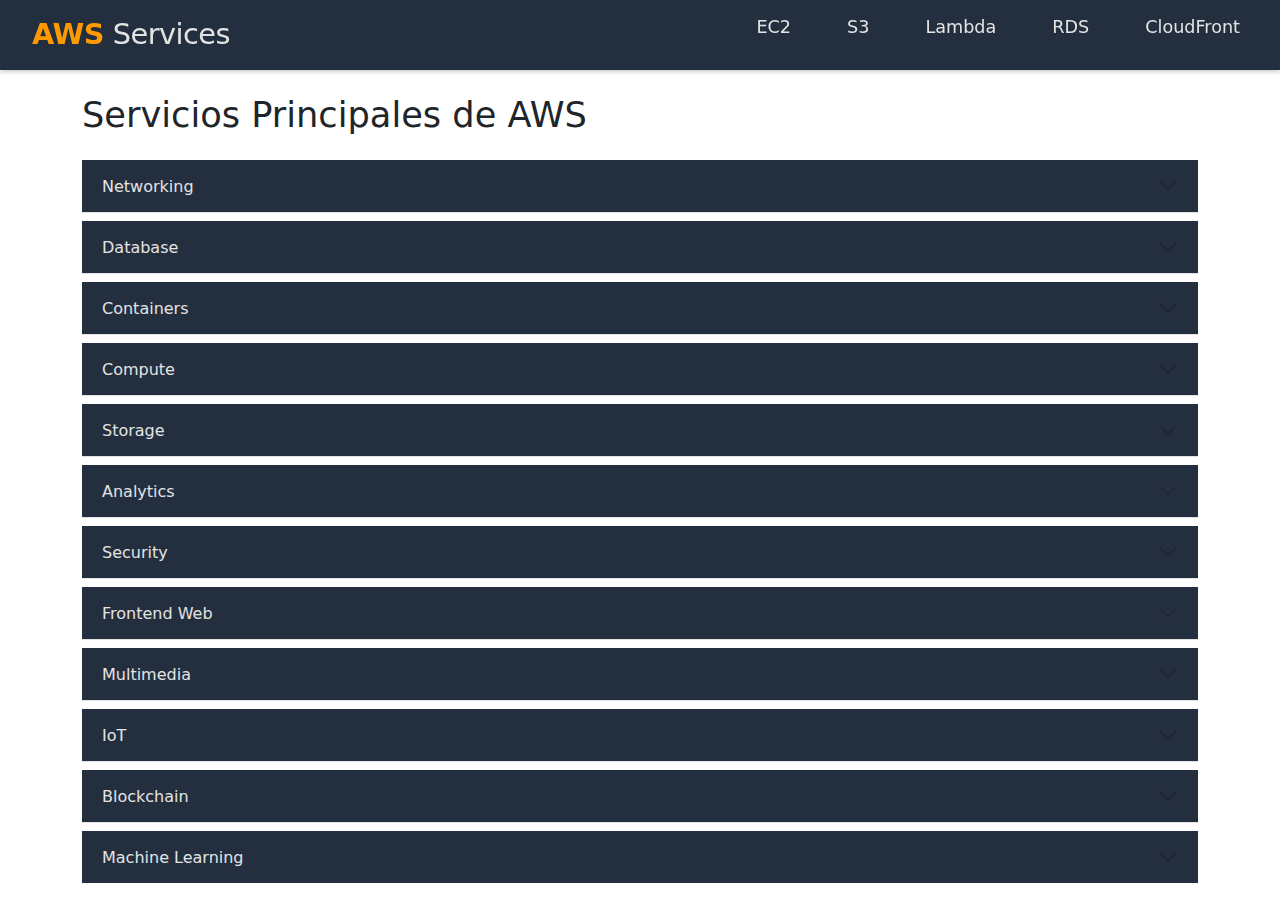
==== commit 13779b3f: "Añadiendo imagenes a cartas" ====
--- a/index.html
+++ b/index.html
@@ -12,6 +12,7 @@
     <link rel="stylesheet" href="/style.css" />
     <!-- Import the webpage's javascript file -->
     <script src="/script.js" defer></script>
+    <script src="/creacion.js" defer></script>
     <link
       href="https://cdn.jsdelivr.net/npm/bootstrap@5.3.3/dist/css/bootstrap.min.css"
       rel="stylesheet"
@@ -34,96 +35,7 @@
 
     <main class="main-content container">
       <h1 class="mb-4">Servicios Principales de AWS</h1>
-
       <div class="accordion accordion-flush" id="servicesAccordion">
-        <!-- Amazon EC2 -->
-        <div class="accordion-item">
-          <h2 class="accordion-header">
-            <button
-              class="accordion-button collapsed"
-              type="button"
-              data-bs-toggle="collapse"
-              data-bs-target="#ec2"
-              aria-expanded="false"
-              aria-controls="ec2"
-            >
-              Amazon EC2
-            </button>
-          </h2>
-          <div
-            id="ec2"
-            class="accordion-collapse collapse"
-            data-bs-parent="#servicesAccordion"
-          >
-            <div class="accordion-body">
-              <div class="carousel-container">
-                <div class="carousel" id="carousel">
-                  <!-- Tarjeta 1 -->
-                  <article class="service-card">
-                    <div class="card-header">
-                      <div>
-                        <h2>Titulo Servicio 1</h2>
-                      </div>
-                      <img
-                        src="https://cdn.glitch.global/c7d80042-cbe1-4e27-bf54-d1705a5b5ece/Athena.png?v=1741453356958"
-                        alt="Icono servicio 1"
-                      />
-                    </div>
-                    <div class="card-content">
-                      <section class="info-section blue-500">
-                        <h3>Descripción</h3>
-                        <p>
-                          Descripción detallada del primer servicio ofrecido
-                        </p>
-                      </section>
-                      <section class="info-section blue-600">
-                        <h3>Casos de uso</h3>
-                        <p>Ejemplos prácticos de implementación</p>
-                      </section>
-                      <section class="info-section blue-700">
-                        <h3>Categoría</h3>
-                        <p>Tecnología / Desarrollo</p>
-                      </section>
-                    </div>
-                  </article>
-                  <!-- Tarjeta 1 -->
-
-                  <!-- Tarjeta 2 -->
-                  <article class="service-card">
-                    <!-- Misma estructura cambiando contenido -->
-                  </article>
-
-                  <!-- Tarjeta 3 -->
-                  <article class="service-card">
-                    <!-- Misma estructura cambiando contenido -->
-                  </article>
-
-                  <!-- Tarjeta 4 -->
-                  <article class="service-card">
-                    <!-- Misma estructura cambiando contenido -->
-                  </article>
-                </div>
-              </div>
-            </div>
-          </div>
-        </div>
-
-        <!-- Networking -->
-        <!-- Networking -->
-        <!-- Networking -->
-        <!-- Networking -->
-        <!-- Networking -->
-        <!-- Networking -->
-        <!-- Networking -->
-        <!-- Networking -->
-        <!-- Networking -->
-        <!-- Networking -->
-        <!-- Networking -->
-        <!-- Networking -->
-        <!-- Networking -->
-        <!-- Networking -->
-        <!-- Networking -->
-        <!-- Networking -->
         <div class="accordion-item">
           <h2 class="accordion-header">
             <button
@@ -152,7 +64,10 @@
                       <div>
                         <h2>Route 53</h2>
                       </div>
-                      <img src="r53-icon.png" alt="DNS Service" />
+                      <img
+                        src="https://cdn.glitch.global/c7d80042-cbe1-4e27-bf54-d1705a5b5ece/amazon-route-53.png?v=1741819374974"
+                        alt="DNS Service"
+                      />
                     </div>
                     <div class="card-content">
                       <section class="info-section blue-500">
@@ -175,6 +90,11 @@
                         <p>DNS Global</p>
                       </section>
                     </div>
+                    <a
+                      href="https://aws.amazon.com/route53/"
+                      class="btn-saber-mas"
+                      >Saber más</a
+                    >
                   </article>
 
                   <!-- Direct Connect -->
@@ -184,7 +104,7 @@
                         <h2>Direct Connect</h2>
                       </div>
                       <img
-                        src="directconnect-icon.png"
+                        src="https://cdn.glitch.global/c7d80042-cbe1-4e27-bf54-d1705a5b5ece/a71a67d7-5680-4dd1-affb-32e5ba3206a3.image.png?v=1741542367180"
                         alt="Conexión dedicada"
                       />
                     </div>
@@ -208,6 +128,11 @@
                         <p>Conexión física</p>
                       </section>
                     </div>
+                    <a
+                      href="https://aws.amazon.com/directconnect/"
+                      class="btn-saber-mas"
+                      >Saber más</a
+                    >
                   </article>
 
                   <!-- VPC -->
@@ -216,7 +141,10 @@
                       <div>
                         <h2>VPC</h2>
                       </div>
-                      <img src="vpc-icon.png" alt="Red privada" />
+                      <img
+                        src="https://cdn.glitch.global/c7d80042-cbe1-4e27-bf54-d1705a5b5ece/amazon-vpc.png?v=1741803530998"
+                        alt="Red privada"
+                      />
                     </div>
                     <div class="card-content">
                       <section class="info-section blue-500">
@@ -238,6 +166,9 @@
                         <p>Red virtual</p>
                       </section>
                     </div>
+                    <a href="https://aws.amazon.com/vpc/" class="btn-saber-mas"
+                      >Saber más</a
+                    >
                   </article>
 
                   <!-- VPN -->
@@ -246,7 +177,10 @@
                       <div>
                         <h2>VPN</h2>
                       </div>
-                      <img src="vpn-icon.png" alt="Conexión segura" />
+                      <img
+                        src="https://cdn.glitch.global/c7d80042-cbe1-4e27-bf54-d1705a5b5ece/vpc-vpn-connection.png?v=1741823393496"
+                        alt="Conexión segura"
+                      />
                     </div>
                     <div class="card-content">
                       <section class="info-section blue-500">
@@ -268,6 +202,9 @@
                         <p>Conexión segura</p>
                       </section>
                     </div>
+                    <a href="https://aws.amazon.com/vpn/" class="btn-saber-mas"
+                      >Saber más</a
+                    >
                   </article>
 
                   <!-- ELB -->
@@ -276,7 +213,10 @@
                       <div>
                         <h2>ELB</h2>
                       </div>
-                      <img src="elb-icon.png" alt="Balanceo de carga" />
+                      <img
+                        src="https://cdn.glitch.global/c7d80042-cbe1-4e27-bf54-d1705a5b5ece/661f758f-21ef-4d15-9390-727ad0866bea.image.png?v=1741823485847"
+                        alt="Balanceo de carga"
+                      />
                     </div>
                     <div class="card-content">
                       <section class="info-section blue-500">
@@ -298,6 +238,11 @@
                         <p>Balanceo de tráfico</p>
                       </section>
                     </div>
+                    <a
+                      href="https://aws.amazon.com/elasticloadbalancing/"
+                      class="btn-saber-mas"
+                      >Saber más</a
+                    >
                   </article>
                 </div>
               </div>
@@ -327,12 +272,16 @@
               <div class="carousel-container">
                 <div class="carousel">
                   <!-- Aurora -->
+                  <!-- Aurora -->
                   <article class="service-card">
                     <div class="card-header">
                       <div>
                         <h2>Aurora</h2>
                       </div>
-                      <img src="aurora-icon.png" alt="Relational Database" />
+                      <img
+                        src="https://cdn.glitch.global/c7d80042-cbe1-4e27-bf54-d1705a5b5ece/2633d917-5eea-4c84-91ef-620e365ddfa8.image.png?v=1741803872359"
+                        alt="Relational Database"
+                      />
                     </div>
                     <div class="card-content">
                       <section class="info-section blue-500">
@@ -354,6 +303,11 @@
                         <p>Base de Datos Relacional</p>
                       </section>
                     </div>
+                    <a
+                      href="https://aws.amazon.com/rds/aurora/"
+                      class="btn-saber-mas"
+                      >Saber más</a
+                    >
                   </article>
 
                   <!-- DynamoDB -->
@@ -362,7 +316,10 @@
                       <div>
                         <h2>DynamoDB</h2>
                       </div>
-                      <img src="dynamodb-icon.png" alt="NoSQL Database" />
+                      <img
+                        src="https://cdn.glitch.global/c7d80042-cbe1-4e27-bf54-d1705a5b5ece/162c1732-ead6-4214-9564-384e46d06066.image.png?v=1741803905551"
+                        alt="NoSQL Database"
+                      />
                     </div>
                     <div class="card-content">
                       <section class="info-section blue-500">
@@ -384,6 +341,11 @@
                         <p>NoSQL Key-Value</p>
                       </section>
                     </div>
+                    <a
+                      href="https://aws.amazon.com/dynamodb/"
+                      class="btn-saber-mas"
+                      >Saber más</a
+                    >
                   </article>
 
                   <!-- DocumentDB -->
@@ -392,7 +354,10 @@
                       <div>
                         <h2>DocumentDB</h2>
                       </div>
-                      <img src="documentdb-icon.png" alt="MongoDB Compatible" />
+                      <img
+                        src="https://cdn.glitch.global/c7d80042-cbe1-4e27-bf54-d1705a5b5ece/0f0ea995-fa8a-43cb-b119-2a14b1d64d6f.image.png?v=1741803943018"
+                        alt="MongoDB Compatible"
+                      />
                     </div>
                     <div class="card-content">
                       <section class="info-section blue-500">
@@ -414,6 +379,11 @@
                         <p>Base de Datos de Documentos</p>
                       </section>
                     </div>
+                    <a
+                      href="https://aws.amazon.com/documentdb/"
+                      class="btn-saber-mas"
+                      >Saber más</a
+                    >
                   </article>
 
                   <!-- Redshift -->
@@ -422,7 +392,10 @@
                       <div>
                         <h2>Redshift</h2>
                       </div>
-                      <img src="redshift-icon.png" alt="Data Warehouse" />
+                      <img
+                        src="https://cdn.glitch.global/c7d80042-cbe1-4e27-bf54-d1705a5b5ece/355eb670-9cfe-450e-af95-94764b21c654.image.png?v=1741804721226"
+                        alt="Data Warehouse"
+                      />
                     </div>
                     <div class="card-content">
                       <section class="info-section blue-500">
@@ -444,6 +417,11 @@
                         <p>Data Warehouse</p>
                       </section>
                     </div>
+                    <a
+                      href="https://aws.amazon.com/redshift/"
+                      class="btn-saber-mas"
+                      >Saber más</a
+                    >
                   </article>
 
                   <!-- Neptune -->
@@ -452,7 +430,10 @@
                       <div>
                         <h2>Neptune</h2>
                       </div>
-                      <img src="neptune-icon.png" alt="Graph Database" />
+                      <img
+                        src="https://cdn.glitch.global/c7d80042-cbe1-4e27-bf54-d1705a5b5ece/fb06119c-e079-475e-8d38-e90cadf37719.image.png?v=1741804786143"
+                        alt="Graph Database"
+                      />
                     </div>
                     <div class="card-content">
                       <section class="info-section blue-500">
@@ -474,6 +455,11 @@
                         <p>Base de Datos de Grafos</p>
                       </section>
                     </div>
+                    <a
+                      href="https://aws.amazon.com/neptune/"
+                      class="btn-saber-mas"
+                      >Saber más</a
+                    >
                   </article>
 
                   <!-- ElastiCache -->
@@ -482,7 +468,10 @@
                       <div>
                         <h2>ElastiCache</h2>
                       </div>
-                      <img src="elasticache-icon.png" alt="In-Memory Cache" />
+                      <img
+                        src="https://cdn.glitch.global/c7d80042-cbe1-4e27-bf54-d1705a5b5ece/68e423db-4dec-4dfa-8886-6b8ba400b002.image.png?v=1741804834593"
+                        alt="In-Memory Cache"
+                      />
                     </div>
                     <div class="card-content">
                       <section class="info-section blue-500">
@@ -504,6 +493,11 @@
                         <p>Caché en Memoria</p>
                       </section>
                     </div>
+                    <a
+                      href="https://aws.amazon.com/elasticache/"
+                      class="btn-saber-mas"
+                      >Saber más</a
+                    >
                   </article>
 
                   <!-- Keyspaces -->
@@ -512,7 +506,10 @@
                       <div>
                         <h2>Keyspaces</h2>
                       </div>
-                      <img src="keyspaces-icon.png" alt="Apache Cassandra" />
+                      <img
+                        src="https://cdn.glitch.global/c7d80042-cbe1-4e27-bf54-d1705a5b5ece/9f1ba63b-5757-4579-8a1e-0d6347a20839.image.png?v=1741804858210"
+                        alt="Apache Cassandra"
+                      />
                     </div>
                     <div class="card-content">
                       <section class="info-section blue-500">
@@ -534,6 +531,11 @@
                         <p>Wide-Column Store</p>
                       </section>
                     </div>
+                    <a
+                      href="https://aws.amazon.com/keyspaces/"
+                      class="btn-saber-mas"
+                      >Saber más</a
+                    >
                   </article>
 
                   <!-- Timestream -->
@@ -543,7 +545,7 @@
                         <h2>Timestream</h2>
                       </div>
                       <img
-                        src="timestream-icon.png"
+                        src="https://cdn.glitch.global/c7d80042-cbe1-4e27-bf54-d1705a5b5ece/4ed51c6e-da9b-475a-9f7c-e3f683388d0d.image.png?v=1741804882329"
                         alt="Time-Series Database"
                       />
                     </div>
@@ -567,6 +569,11 @@
                         <p>Series Temporales</p>
                       </section>
                     </div>
+                    <a
+                      href="https://aws.amazon.com/timestream/"
+                      class="btn-saber-mas"
+                      >Saber más</a
+                    >
                   </article>
 
                   <!-- RDS -->
@@ -575,7 +582,10 @@
                       <div>
                         <h2>RDS</h2>
                       </div>
-                      <img src="rds-icon.png" alt="Managed SQL" />
+                      <img
+                        src="https://cdn.glitch.global/c7d80042-cbe1-4e27-bf54-d1705a5b5ece/b3682523-33bf-44e4-94ee-21139e229d80.image.png?v=1741804906358"
+                        alt="Managed SQL"
+                      />
                     </div>
                     <div class="card-content">
                       <section class="info-section blue-500">
@@ -597,6 +607,9 @@
                         <p>SQL Administrado</p>
                       </section>
                     </div>
+                    <a href="https://aws.amazon.com/rds/" class="btn-saber-mas"
+                      >Saber más</a
+                    >
                   </article>
                 </div>
               </div>
@@ -626,12 +639,16 @@
               <div class="carousel-container">
                 <div class="carousel">
                   <!-- Amazon ECS -->
+                  <!-- Amazon ECS -->
                   <article class="service-card">
                     <div class="card-header">
                       <div>
                         <h2>Amazon ECS</h2>
                       </div>
-                      <img src="ecs-icon.png" alt="ECS Service" />
+                      <img
+                        src="https://cdn.glitch.global/c7d80042-cbe1-4e27-bf54-d1705a5b5ece/amazon-ecs.png?v=1741805324901"
+                        alt="ECS Service"
+                      />
                     </div>
                     <div class="card-content">
                       <section class="info-section blue-500">
@@ -653,6 +670,9 @@
                         <p>Orquestación de contenedores</p>
                       </section>
                     </div>
+                    <a href="https://aws.amazon.com/ecs/" class="btn-saber-mas"
+                      >Saber más</a
+                    >
                   </article>
 
                   <!-- AWS Fargate -->
@@ -661,7 +681,10 @@
                       <div>
                         <h2>AWS Fargate</h2>
                       </div>
-                      <img src="fargate-icon.png" alt="Serverless Containers" />
+                      <img
+                        src="https://cdn.glitch.global/c7d80042-cbe1-4e27-bf54-d1705a5b5ece/37518649-47b9-4f7e-9572-f7e353174988.image.png?v=1741805350637"
+                        alt="Serverless Containers"
+                      />
                     </div>
                     <div class="card-content">
                       <section class="info-section blue-500">
@@ -683,6 +706,11 @@
                         <p>Contenedores sin servidor</p>
                       </section>
                     </div>
+                    <a
+                      href="https://aws.amazon.com/fargate/"
+                      class="btn-saber-mas"
+                      >Saber más</a
+                    >
                   </article>
 
                   <!-- AWS Copilot -->
@@ -691,7 +719,10 @@
                       <div>
                         <h2>AWS Copilot</h2>
                       </div>
-                      <img src="copilot-icon.png" alt="CLI Tool" />
+                      <img
+                        src="https://cdn.glitch.global/c7d80042-cbe1-4e27-bf54-d1705a5b5ece/terminal.png?v=1741823760696"
+                        alt="CLI Tool"
+                      />
                     </div>
                     <div class="card-content">
                       <section class="info-section blue-500">
@@ -713,6 +744,11 @@
                         <p>Herramientas de desarrollo</p>
                       </section>
                     </div>
+                    <a
+                      href="https://aws.amazon.com/copilot/"
+                      class="btn-saber-mas"
+                      >Saber más</a
+                    >
                   </article>
 
                   <!-- Amazon EKS -->
@@ -721,7 +757,10 @@
                       <div>
                         <h2>Amazon EKS</h2>
                       </div>
-                      <img src="eks-icon.png" alt="Kubernetes Service" />
+                      <img
+                        src="https://cdn.glitch.global/c7d80042-cbe1-4e27-bf54-d1705a5b5ece/37b0a6ae-c23c-4c82-b934-bfec958b4b3a.image.png?v=1741805735269"
+                        alt="Kubernetes Service"
+                      />
                     </div>
                     <div class="card-content">
                       <section class="info-section blue-500">
@@ -743,6 +782,9 @@
                         <p>Kubernetes gestionado</p>
                       </section>
                     </div>
+                    <a href="https://aws.amazon.com/eks/" class="btn-saber-mas"
+                      >Saber más</a
+                    >
                   </article>
 
                   <!-- Amazon ECR -->
@@ -751,7 +793,10 @@
                       <div>
                         <h2>Amazon ECR</h2>
                       </div>
-                      <img src="ecr-icon.png" alt="Container Registry" />
+                      <img
+                        src="https://cdn.glitch.global/c7d80042-cbe1-4e27-bf54-d1705a5b5ece/amazon-ecr.png?v=1741823709972"
+                        alt="Container Registry"
+                      />
                     </div>
                     <div class="card-content">
                       <section class="info-section blue-500">
@@ -774,6 +819,9 @@
                         <p>Registro de contenedores</p>
                       </section>
                     </div>
+                    <a href="https://aws.amazon.com/ecr/" class="btn-saber-mas"
+                      >Saber más</a
+                    >
                   </article>
                 </div>
               </div>
@@ -803,12 +851,16 @@
               <div class="carousel-container">
                 <div class="carousel">
                   <!-- AWS App Runner -->
+                  <!-- AWS App Runner -->
                   <article class="service-card">
                     <div class="card-header">
                       <div>
                         <h2>AWS App Runner</h2>
                       </div>
-                      <img src="apprunner-icon.png" alt="App Runner Service" />
+                      <img
+                        src="https://cdn.glitch.global/c7d80042-cbe1-4e27-bf54-d1705a5b5ece/72212c64-8bb9-4394-9087-f23cbfb2b7ac.image.png?v=1741805966812"
+                        alt="App Runner Service"
+                      />
                     </div>
                     <div class="card-content">
                       <section class="info-section blue-500">
@@ -831,6 +883,11 @@
                         <p>PaaS (Plataforma como Servicio)</p>
                       </section>
                     </div>
+                    <a
+                      href="https://aws.amazon.com/apprunner/"
+                      class="btn-saber-mas"
+                      >Saber más</a
+                    >
                   </article>
 
                   <!-- Auto Scaling -->
@@ -840,7 +897,7 @@
                         <h2>Auto Scaling</h2>
                       </div>
                       <img
-                        src="autoscaling-icon.png"
+                        src="https://cdn.glitch.global/c7d80042-cbe1-4e27-bf54-d1705a5b5ece/24d7d490-03bb-4dc3-a8d4-c2e0c4fd8abd.image.png?v=1741805998430"
                         alt="Auto Scaling Service"
                       />
                     </div>
@@ -864,6 +921,11 @@
                         <p>Escalado Automático</p>
                       </section>
                     </div>
+                    <a
+                      href="https://aws.amazon.com/autoscaling/"
+                      class="btn-saber-mas"
+                      >Saber más</a
+                    >
                   </article>
 
                   <!-- AWS Lightsail -->
@@ -872,7 +934,10 @@
                       <div>
                         <h2>AWS Lightsail</h2>
                       </div>
-                      <img src="lightsail-icon.png" alt="VPS Service" />
+                      <img
+                        src="https://cdn.glitch.global/c7d80042-cbe1-4e27-bf54-d1705a5b5ece/3ba9b6bf-1c29-494b-b3c5-40d284b52456.image.png?v=1741806030404"
+                        alt="VPS Service"
+                      />
                     </div>
                     <div class="card-content">
                       <section class="info-section blue-500">
@@ -894,6 +959,11 @@
                         <p>VPS (Servidor Privado Virtual)</p>
                       </section>
                     </div>
+                    <a
+                      href="https://aws.amazon.com/lightsail/"
+                      class="btn-saber-mas"
+                      >Saber más</a
+                    >
                   </article>
 
                   <!-- AWS Lambda -->
@@ -902,7 +972,10 @@
                       <div>
                         <h2>AWS Lambda</h2>
                       </div>
-                      <img src="lambda-icon.png" alt="Serverless Computing" />
+                      <img
+                        src="https://cdn.glitch.global/c7d80042-cbe1-4e27-bf54-d1705a5b5ece/dae2f829-f3bc-42b6-9206-2db12cd79adb.image.png?v=1741806056336"
+                        alt="Serverless Computing"
+                      />
                     </div>
                     <div class="card-content">
                       <section class="info-section blue-500">
@@ -924,6 +997,11 @@
                         <p>Serverless Computing</p>
                       </section>
                     </div>
+                    <a
+                      href="https://aws.amazon.com/lambda/"
+                      class="btn-saber-mas"
+                      >Saber más</a
+                    >
                   </article>
 
                   <!-- AWS Outposts -->
@@ -932,7 +1010,10 @@
                       <div>
                         <h2>AWS Outposts</h2>
                       </div>
-                      <img src="outposts-icon.png" alt="Hybrid Cloud" />
+                      <img
+                        src="https://cdn.glitch.global/c7d80042-cbe1-4e27-bf54-d1705a5b5ece/e27fb7fe-3b18-4c0a-aeae-33edae303b04.image.png?v=1741806092788"
+                        alt="Hybrid Cloud"
+                      />
                     </div>
                     <div class="card-content">
                       <section class="info-section blue-500">
@@ -955,6 +1036,11 @@
                         <p>Computación Híbrida</p>
                       </section>
                     </div>
+                    <a
+                      href="https://aws.amazon.com/outposts/"
+                      class="btn-saber-mas"
+                      >Saber más</a
+                    >
                   </article>
 
                   <!-- AWS Local Zone -->
@@ -963,7 +1049,10 @@
                       <div>
                         <h2>AWS Local Zone</h2>
                       </div>
-                      <img src="localzone-icon.png" alt="Edge Computing" />
+                      <img
+                        src="https://cdn.glitch.global/c7d80042-cbe1-4e27-bf54-d1705a5b5ece/3c5fd9e4-40fe-4267-a938-42a940ece040.image.png?v=1741806117134"
+                        alt="Edge Computing"
+                      />
                     </div>
                     <div class="card-content">
                       <section class="info-section blue-500">
@@ -985,6 +1074,11 @@
                         <p>Edge Computing</p>
                       </section>
                     </div>
+                    <a
+                      href="https://aws.amazon.com/about-aws/global-infrastructure/localzones/"
+                      class="btn-saber-mas"
+                      >Saber más</a
+                    >
                   </article>
 
                   <!-- Amazon EC2 -->
@@ -993,7 +1087,10 @@
                       <div>
                         <h2>Amazon EC2</h2>
                       </div>
-                      <img src="ec2-icon.png" alt="Virtual Servers" />
+                      <img
+                        src="https://cdn.glitch.global/c7d80042-cbe1-4e27-bf54-d1705a5b5ece/ec2.png?v=1741823867759"
+                        alt="Virtual Servers"
+                      />
                     </div>
                     <div class="card-content">
                       <section class="info-section blue-500">
@@ -1015,6 +1112,9 @@
                         <p>Servidores Virtuales</p>
                       </section>
                     </div>
+                    <a href="https://aws.amazon.com/ec2/" class="btn-saber-mas"
+                      >Saber más</a
+                    >
                   </article>
                 </div>
               </div>
@@ -1049,7 +1149,10 @@
                       <div>
                         <h2>Amazon S3</h2>
                       </div>
-                      <img src="s3-icon.png" alt="Object Storage" />
+                      <img
+                        src="https://cdn.glitch.global/c7d80042-cbe1-4e27-bf54-d1705a5b5ece/amazon-s3.png?v=1741806442400"
+                        alt="Object Storage"
+                      />
                     </div>
                     <div class="card-content">
                       <section class="info-section blue-500">
@@ -1072,6 +1175,9 @@
                         <p>Object Storage</p>
                       </section>
                     </div>
+                    <a href="https://aws.amazon.com/s3/" class="btn-saber-mas"
+                      >Saber más</a
+                    >
                   </article>
 
                   <!-- S3 Glacier -->
@@ -1080,7 +1186,10 @@
                       <div>
                         <h2>S3 Glacier</h2>
                       </div>
-                      <img src="glacier-icon.png" alt="Archival Storage" />
+                      <img
+                        src="https://cdn.glitch.global/c7d80042-cbe1-4e27-bf54-d1705a5b5ece/173a1b0b-48ca-40b9-b0db-b376fead26db.image.png?v=1741806504975"
+                        alt="Archival Storage"
+                      />
                     </div>
                     <div class="card-content">
                       <section class="info-section blue-500">
@@ -1102,6 +1211,11 @@
                         <p>Archivo en Frío</p>
                       </section>
                     </div>
+                    <a
+                      href="https://aws.amazon.com/glacier/"
+                      class="btn-saber-mas"
+                      >Saber más</a
+                    >
                   </article>
 
                   <!-- AWS Backup -->
@@ -1110,7 +1224,10 @@
                       <div>
                         <h2>AWS Backup</h2>
                       </div>
-                      <img src="backup-icon.png" alt="Backup Service" />
+                      <img
+                        src="https://cdn.glitch.global/c7d80042-cbe1-4e27-bf54-d1705a5b5ece/2e4d53c4-67cb-49d3-974c-c983f757c5b8.image.png?v=1741806539834"
+                        alt="Backup Service"
+                      />
                     </div>
                     <div class="card-content">
                       <section class="info-section blue-500">
@@ -1132,6 +1249,11 @@
                         <p>Gestión de Backups</p>
                       </section>
                     </div>
+                    <a
+                      href="https://aws.amazon.com/backup/"
+                      class="btn-saber-mas"
+                      >Saber más</a
+                    >
                   </article>
 
                   <!-- File Cache -->
@@ -1140,7 +1262,10 @@
                       <div>
                         <h2>File Cache</h2>
                       </div>
-                      <img src="filecache-icon.png" alt="Caching Service" />
+                      <img
+                        src="https://cdn.glitch.global/c7d80042-cbe1-4e27-bf54-d1705a5b5ece/9dfc5c17-dade-4dd1-9531-3cc0d9191e1d.image.png?v=1741806562611"
+                        alt="Caching Service"
+                      />
                     </div>
                     <div class="card-content">
                       <section class="info-section blue-500">
@@ -1162,6 +1287,11 @@
                         <p>Caché de Archivos</p>
                       </section>
                     </div>
+                    <a
+                      href="https://aws.amazon.com/file-cache/"
+                      class="btn-saber-mas"
+                      >Saber más</a
+                    >
                   </article>
 
                   <!-- Amazon EBS -->
@@ -1170,7 +1300,10 @@
                       <div>
                         <h2>Amazon EBS</h2>
                       </div>
-                      <img src="ebs-icon.png" alt="Block Storage" />
+                      <img
+                        src="https://cdn.glitch.global/c7d80042-cbe1-4e27-bf54-d1705a5b5ece/f3a8d988-52ee-4d33-b1d9-fb0f737d1728.image.png?v=1741806609855"
+                        alt="Block Storage"
+                      />
                     </div>
                     <div class="card-content">
                       <section class="info-section blue-500">
@@ -1192,6 +1325,9 @@
                         <p>Block Storage</p>
                       </section>
                     </div>
+                    <a href="https://aws.amazon.com/ebs/" class="btn-saber-mas"
+                      >Saber más</a
+                    >
                   </article>
 
                   <!-- Amazon EFS -->
@@ -1200,7 +1336,10 @@
                       <div>
                         <h2>Amazon EFS</h2>
                       </div>
-                      <img src="efs-icon.png" alt="File Storage" />
+                      <img
+                        src="https://cdn.glitch.global/c7d80042-cbe1-4e27-bf54-d1705a5b5ece/amazon-efs.png?v=1741806667987"
+                        alt="File Storage"
+                      />
                     </div>
                     <div class="card-content">
                       <section class="info-section blue-500">
@@ -1222,6 +1361,9 @@
                         <p>File Storage</p>
                       </section>
                     </div>
+                    <a href="https://aws.amazon.com/efs/" class="btn-saber-mas"
+                      >Saber más</a
+                    >
                   </article>
                 </div>
               </div>
@@ -1256,7 +1398,10 @@
                       <div>
                         <h2>AWS Data Pipeline</h2>
                       </div>
-                      <img src="pipeline-icon.png" alt="Data Workflow" />
+                      <img
+                        src="https://cdn.glitch.global/c7d80042-cbe1-4e27-bf54-d1705a5b5ece/aws-data-pipeline.png?v=1741806876056"
+                        alt="Data Workflow"
+                      />
                     </div>
                     <div class="card-content">
                       <section class="info-section blue-500">
@@ -1278,6 +1423,11 @@
                         <p>Orquestación de datos</p>
                       </section>
                     </div>
+                    <a
+                      href="https://aws.amazon.com/datapipeline/"
+                      class="btn-saber-mas"
+                      >Saber más</a
+                    >
                   </article>
 
                   <!-- Amazon QuickSight -->
@@ -1287,7 +1437,7 @@
                         <h2>Amazon QuickSight</h2>
                       </div>
                       <img
-                        src="quicksight-icon.png"
+                        src="https://cdn.glitch.global/c7d80042-cbe1-4e27-bf54-d1705a5b5ece/aws-quicksight.png?v=1741806918962"
                         alt="Business Intelligence"
                       />
                     </div>
@@ -1311,6 +1461,11 @@
                         <p>Visualización de datos</p>
                       </section>
                     </div>
+                    <a
+                      href="https://aws.amazon.com/quicksight/"
+                      class="btn-saber-mas"
+                      >Saber más</a
+                    >
                   </article>
 
                   <!-- Amazon Athena -->
@@ -1319,7 +1474,10 @@
                       <div>
                         <h2>Amazon Athena</h2>
                       </div>
-                      <img src="athena-icon.png" alt="SQL Query Service" />
+                      <img
+                        src="https://cdn.glitch.global/c7d80042-cbe1-4e27-bf54-d1705a5b5ece/aws-athena.png?v=1741807143660"
+                        alt="SQL Query Service"
+                      />
                     </div>
                     <div class="card-content">
                       <section class="info-section blue-500">
@@ -1341,6 +1499,11 @@
                         <p>Query en S3</p>
                       </section>
                     </div>
+                    <a
+                      href="https://aws.amazon.com/athena/"
+                      class="btn-saber-mas"
+                      >Saber más</a
+                    >
                   </article>
 
                   <!-- Amazon EMR -->
@@ -1349,7 +1512,10 @@
                       <div>
                         <h2>Amazon EMR</h2>
                       </div>
-                      <img src="emr-icon.png" alt="Big Data Processing" />
+                      <img
+                        src="https://cdn.glitch.global/c7d80042-cbe1-4e27-bf54-d1705a5b5ece/aws-emr.png?v=1741807301589"
+                        alt="Big Data Processing"
+                      />
                     </div>
                     <div class="card-content">
                       <section class="info-section blue-500">
@@ -1371,6 +1537,9 @@
                         <p>Procesamiento Big Data</p>
                       </section>
                     </div>
+                    <a href="https://aws.amazon.com/emr/" class="btn-saber-mas"
+                      >Saber más</a
+                    >
                   </article>
 
                   <!-- Amazon Kinesis -->
@@ -1379,7 +1548,10 @@
                       <div>
                         <h2>Amazon Kinesis</h2>
                       </div>
-                      <img src="kinesis-icon.png" alt="Real-time Data" />
+                      <img
+                        src="https://cdn.glitch.global/c7d80042-cbe1-4e27-bf54-d1705a5b5ece/aws-kinesis.png?v=1741807509784"
+                        alt="Real-time Data"
+                      />
                     </div>
                     <div class="card-content">
                       <section class="info-section blue-500">
@@ -1401,6 +1573,11 @@
                         <p>Streaming de datos</p>
                       </section>
                     </div>
+                    <a
+                      href="https://aws.amazon.com/kinesis/"
+                      class="btn-saber-mas"
+                      >Saber más</a
+                    >
                   </article>
 
                   <!-- Amazon MSK -->
@@ -1409,7 +1586,10 @@
                       <div>
                         <h2>Amazon MSK</h2>
                       </div>
-                      <img src="msk-icon.png" alt="Kafka Service" />
+                      <img
+                        src="https://cdn.glitch.global/c7d80042-cbe1-4e27-bf54-d1705a5b5ece/Managed%20Streaming%20for%20Apache%20Kafka.png?v=1741807649098"
+                        alt="Kafka Service"
+                      />
                     </div>
                     <div class="card-content">
                       <section class="info-section blue-500">
@@ -1431,6 +1611,9 @@
                         <p>Event Streaming</p>
                       </section>
                     </div>
+                    <a href="https://aws.amazon.com/msk/" class="btn-saber-mas"
+                      >Saber más</a
+                    >
                   </article>
 
                   <!-- Amazon FinSpace -->
@@ -1439,7 +1622,10 @@
                       <div>
                         <h2>Amazon FinSpace</h2>
                       </div>
-                      <img src="finspace-icon.png" alt="Financial Analytics" />
+                      <img
+                        src="https://cdn.glitch.global/c7d80042-cbe1-4e27-bf54-d1705a5b5ece/801bd1e9-8d4d-40d3-a6f9-72fc4bd1cf9d.image.png?v=1741807721624"
+                        alt="Financial Analytics"
+                      />
                     </div>
                     <div class="card-content">
                       <section class="info-section blue-500">
@@ -1461,6 +1647,11 @@
                         <p>Analítica Financiera</p>
                       </section>
                     </div>
+                    <a
+                      href="https://aws.amazon.com/finspace/"
+                      class="btn-saber-mas"
+                      >Saber más</a
+                    >
                   </article>
                 </div>
               </div>
@@ -1495,7 +1686,10 @@
                       <div>
                         <h2>Macie</h2>
                       </div>
-                      <img src="macie-icon.png" alt="Data Protection" />
+                      <img
+                        src="https://cdn.glitch.global/c7d80042-cbe1-4e27-bf54-d1705a5b5ece/4dc7a76f-8913-4987-9770-12c0cd3309cb.image.png?v=1741807909974"
+                        alt="Data Protection"
+                      />
                     </div>
                     <div class="card-content">
                       <section class="info-section blue-500">
@@ -1517,6 +1711,11 @@
                         <p>Protección de Datos</p>
                       </section>
                     </div>
+                    <a
+                      href="https://aws.amazon.com/macie/"
+                      class="btn-saber-mas"
+                      >Saber más</a
+                    >
                   </article>
 
                   <!-- Cognito -->
@@ -1525,7 +1724,10 @@
                       <div>
                         <h2>Cognito</h2>
                       </div>
-                      <img src="cognito-icon.png" alt="User Identity" />
+                      <img
+                        src="https://cdn.glitch.global/c7d80042-cbe1-4e27-bf54-d1705a5b5ece/amazon-cognito.png?v=1741807961306"
+                        alt="User Identity"
+                      />
                     </div>
                     <div class="card-content">
                       <section class="info-section blue-500">
@@ -1547,6 +1749,11 @@
                         <p>Gestión de Identidad</p>
                       </section>
                     </div>
+                    <a
+                      href="https://aws.amazon.com/cognito/"
+                      class="btn-saber-mas"
+                      >Saber más</a
+                    >
                   </article>
 
                   <!-- Detective -->
@@ -1555,7 +1762,10 @@
                       <div>
                         <h2>Detective</h2>
                       </div>
-                      <img src="detective-icon.png" alt="Security Analysis" />
+                      <img
+                        src="https://cdn.glitch.global/c7d80042-cbe1-4e27-bf54-d1705a5b5ece/2b502ca1-a0e4-467e-9999-dba662261f74.image.png?v=1741808005625"
+                        alt="Security Analysis"
+                      />
                     </div>
                     <div class="card-content">
                       <section class="info-section blue-500">
@@ -1577,6 +1787,11 @@
                         <p>Análisis de Seguridad</p>
                       </section>
                     </div>
+                    <a
+                      href="https://aws.amazon.com/detective/"
+                      class="btn-saber-mas"
+                      >Saber más</a
+                    >
                   </article>
 
                   <!-- GuardDuty -->
@@ -1585,7 +1800,10 @@
                       <div>
                         <h2>GuardDuty</h2>
                       </div>
-                      <img src="guardduty-icon.png" alt="Threat Detection" />
+                      <img
+                        src="https://cdn.glitch.global/c7d80042-cbe1-4e27-bf54-d1705a5b5ece/4ca4ed8c-2147-467f-9678-55f9ee5f2c91.image.png?v=1741808071395"
+                        alt="Threat Detection"
+                      />
                     </div>
                     <div class="card-content">
                       <section class="info-section blue-500">
@@ -1607,6 +1825,11 @@
                         <p>Detección de Amenazas</p>
                       </section>
                     </div>
+                    <a
+                      href="https://aws.amazon.com/guardduty/"
+                      class="btn-saber-mas"
+                      >Saber más</a
+                    >
                   </article>
 
                   <!-- Inspector -->
@@ -1616,7 +1839,7 @@
                         <h2>Inspector</h2>
                       </div>
                       <img
-                        src="inspector-icon.png"
+                        src="https://cdn.glitch.global/c7d80042-cbe1-4e27-bf54-d1705a5b5ece/amazon-inspector.png?v=1741808144377"
                         alt="Vulnerability Scanning"
                       />
                     </div>
@@ -1640,6 +1863,11 @@
                         <p>Escaneo de Vulnerabilidades</p>
                       </section>
                     </div>
+                    <a
+                      href="https://aws.amazon.com/inspector/"
+                      class="btn-saber-mas"
+                      >Saber más</a
+                    >
                   </article>
 
                   <!-- Artifact -->
@@ -1648,7 +1876,10 @@
                       <div>
                         <h2>Artifact</h2>
                       </div>
-                      <img src="artifact-icon.png" alt="Compliance Reports" />
+                      <img
+                        src="https://cdn.glitch.global/c7d80042-cbe1-4e27-bf54-d1705a5b5ece/aws-artifact.png?v=1741808194653"
+                        alt="Compliance Reports"
+                      />
                     </div>
                     <div class="card-content">
                       <section class="info-section blue-500">
@@ -1670,6 +1901,11 @@
                         <p>Cumplimiento Normativo</p>
                       </section>
                     </div>
+                    <a
+                      href="https://aws.amazon.com/artifact/"
+                      class="btn-saber-mas"
+                      >Saber más</a
+                    >
                   </article>
 
                   <!-- IAM -->
@@ -1678,7 +1914,10 @@
                       <div>
                         <h2>IAM</h2>
                       </div>
-                      <img src="iam-icon.png" alt="Access Management" />
+                      <img
+                        src="https://cdn.glitch.global/c7d80042-cbe1-4e27-bf54-d1705a5b5ece/iam.png?v=1741808228644"
+                        alt="Access Management"
+                      />
                     </div>
                     <div class="card-content">
                       <section class="info-section blue-500">
@@ -1700,6 +1939,9 @@
                         <p>Control de Accesos</p>
                       </section>
                     </div>
+                    <a href="https://aws.amazon.com/iam/" class="btn-saber-mas"
+                      >Saber más</a
+                    >
                   </article>
 
                   <!-- CloudHSM -->
@@ -1708,7 +1950,10 @@
                       <div>
                         <h2>CloudHSM</h2>
                       </div>
-                      <img src="hsm-icon.png" alt="Hardware Security" />
+                      <img
+                        src="https://cdn.glitch.global/c7d80042-cbe1-4e27-bf54-d1705a5b5ece/aws-cloudhsm.png?v=1741808284384"
+                        alt="Hardware Security"
+                      />
                     </div>
                     <div class="card-content">
                       <section class="info-section blue-500">
@@ -1730,6 +1975,11 @@
                         <p>Seguridad Criptográfica</p>
                       </section>
                     </div>
+                    <a
+                      href="https://aws.amazon.com/cloudhsm/"
+                      class="btn-saber-mas"
+                      >Saber más</a
+                    >
                   </article>
 
                   <!-- Directory Service -->
@@ -1738,7 +1988,10 @@
                       <div>
                         <h2>Directory Service</h2>
                       </div>
-                      <img src="directory-icon.png" alt="Managed AD" />
+                      <img
+                        src="https://cdn.glitch.global/c7d80042-cbe1-4e27-bf54-d1705a5b5ece/aws-directory-service.png?v=1741808391278"
+                        alt="Managed AD"
+                      />
                     </div>
                     <div class="card-content">
                       <section class="info-section blue-500">
@@ -1760,6 +2013,11 @@
                         <p>Servicio de Directorio</p>
                       </section>
                     </div>
+                    <a
+                      href="https://aws.amazon.com/directoryservice/"
+                      class="btn-saber-mas"
+                      >Saber más</a
+                    >
                   </article>
                 </div>
               </div>
@@ -1794,7 +2052,10 @@
                       <div>
                         <h2>AWS App Mesh</h2>
                       </div>
-                      <img src="appmesh-icon.png" alt="Service Mesh" />
+                      <img
+                        src="https://cdn.glitch.global/c7d80042-cbe1-4e27-bf54-d1705a5b5ece/7ae203c1-d144-40c2-b0ff-091e8a58d8ce.image.png?v=1741808604830"
+                        alt="Service Mesh"
+                      />
                     </div>
                     <div class="card-content">
                       <section class="info-section blue-500">
@@ -1816,6 +2077,11 @@
                         <p>Service Mesh</p>
                       </section>
                     </div>
+                    <a
+                      href="https://aws.amazon.com/app-mesh/"
+                      class="btn-saber-mas"
+                      >Saber más</a
+                    >
                   </article>
 
                   <!-- Amazon Location Service -->
@@ -1824,7 +2090,10 @@
                       <div>
                         <h2>Location Service</h2>
                       </div>
-                      <img src="location-icon.png" alt="Geolocation" />
+                      <img
+                        src="https://cdn.glitch.global/c7d80042-cbe1-4e27-bf54-d1705a5b5ece/b8f82116-d79c-479f-a3ef-5532511f07ad.image.png?v=1741808645443"
+                        alt="Geolocation"
+                      />
                     </div>
                     <div class="card-content">
                       <section class="info-section blue-500">
@@ -1846,6 +2115,11 @@
                         <p>Geolocalización</p>
                       </section>
                     </div>
+                    <a
+                      href="https://aws.amazon.com/location/"
+                      class="btn-saber-mas"
+                      >Saber más</a
+                    >
                   </article>
 
                   <!-- API Gateway -->
@@ -1854,7 +2128,10 @@
                       <div>
                         <h2>API Gateway</h2>
                       </div>
-                      <img src="apigateway-icon.png" alt="API Management" />
+                      <img
+                        src="https://cdn.glitch.global/c7d80042-cbe1-4e27-bf54-d1705a5b5ece/api-gateway.png?v=1741808672257"
+                        alt="API Management"
+                      />
                     </div>
                     <div class="card-content">
                       <section class="info-section blue-500">
@@ -1876,6 +2153,11 @@
                         <p>Gestión de APIs</p>
                       </section>
                     </div>
+                    <a
+                      href="https://aws.amazon.com/api-gateway/"
+                      class="btn-saber-mas"
+                      >Saber más</a
+                    >
                   </article>
 
                   <!-- CloudFront -->
@@ -1884,7 +2166,10 @@
                       <div>
                         <h2>CloudFront</h2>
                       </div>
-                      <img src="cloudfront-icon.png" alt="CDN Service" />
+                      <img
+                        src="https://cdn.glitch.global/c7d80042-cbe1-4e27-bf54-d1705a5b5ece/amazon-cloudfront.png?v=1741809376397"
+                        alt="CDN Service"
+                      />
                     </div>
                     <div class="card-content">
                       <section class="info-section blue-500">
@@ -1906,6 +2191,11 @@
                         <p>Content Delivery Network</p>
                       </section>
                     </div>
+                    <a
+                      href="https://aws.amazon.com/cloudfront/"
+                      class="btn-saber-mas"
+                      >Saber más</a
+                    >
                   </article>
 
                   <!-- AWS Amplify -->
@@ -1914,7 +2204,10 @@
                       <div>
                         <h2>AWS Amplify</h2>
                       </div>
-                      <img src="amplify-icon.png" alt="Frontend Development" />
+                      <img
+                        src="https://cdn.glitch.global/c7d80042-cbe1-4e27-bf54-d1705a5b5ece/2c7d91e0-04bd-4d8e-b4fd-856168ab49c0.image.png?v=1741809492136"
+                        alt="Frontend Development"
+                      />
                     </div>
                     <div class="card-content">
                       <section class="info-section blue-500">
@@ -1936,6 +2229,11 @@
                         <p>Desarrollo Fullstack</p>
                       </section>
                     </div>
+                    <a
+                      href="https://aws.amazon.com/amplify/"
+                      class="btn-saber-mas"
+                      >Saber más</a
+                    >
                   </article>
 
                   <!-- Device Farm -->
@@ -1944,7 +2242,10 @@
                       <div>
                         <h2>Device Farm</h2>
                       </div>
-                      <img src="devicefarm-icon.png" alt="Testing Service" />
+                      <img
+                        src="https://cdn.glitch.global/c7d80042-cbe1-4e27-bf54-d1705a5b5ece/aws-device-farm.png?v=1741809548383"
+                        alt="Testing Service"
+                      />
                     </div>
                     <div class="card-content">
                       <section class="info-section blue-500">
@@ -1966,6 +2267,11 @@
                         <p>Testing en Dispositivos</p>
                       </section>
                     </div>
+                    <a
+                      href="https://aws.amazon.com/device-farm/"
+                      class="btn-saber-mas"
+                      >Saber más</a
+                    >
                   </article>
                 </div>
               </div>
@@ -2000,7 +2306,10 @@
                       <div>
                         <h2>Amazon IVS</h2>
                       </div>
-                      <img src="ivs-icon.png" alt="Video Streaming" />
+                      <img
+                        src="https://cdn.glitch.global/c7d80042-cbe1-4e27-bf54-d1705a5b5ece/592946c4-ef8e-4a6b-9b03-36e86281cea4.image.png?v=1741824420984"
+                        alt="Video Streaming"
+                      />
                     </div>
                     <div class="card-content">
                       <section class="info-section blue-500">
@@ -2022,6 +2331,9 @@
                         <p>Streaming Interactivo</p>
                       </section>
                     </div>
+                    <a href="https://aws.amazon.com/ivs/" class="btn-saber-mas"
+                      >Saber más</a
+                    >
                   </article>
 
                   <!-- Elastic Transcoder -->
@@ -2030,7 +2342,10 @@
                       <div>
                         <h2>Elastic Transcoder</h2>
                       </div>
-                      <img src="transcoder-icon.png" alt="Media Conversion" />
+                      <img
+                        src="https://cdn.glitch.global/c7d80042-cbe1-4e27-bf54-d1705a5b5ece/b2218b02-34e9-4bff-a786-de6a820d4953.image.png?v=1741824455409"
+                        alt="Media Conversion"
+                      />
                     </div>
                     <div class="card-content">
                       <section class="info-section blue-500">
@@ -2052,6 +2367,11 @@
                         <p>Transcodificación</p>
                       </section>
                     </div>
+                    <a
+                      href="https://aws.amazon.com/elastictranscoder/"
+                      class="btn-saber-mas"
+                      >Saber más</a
+                    >
                   </article>
 
                   <!-- Nimble Studio -->
@@ -2060,7 +2380,10 @@
                       <div>
                         <h2>Nimble Studio</h2>
                       </div>
-                      <img src="nimble-icon.png" alt="Video Production" />
+                      <img
+                        src="https://cdn.glitch.global/c7d80042-cbe1-4e27-bf54-d1705a5b5ece/41af6298-5b65-4a42-8936-f79776e5586a.image.png?v=1741824496166"
+                        alt="Video Production"
+                      />
                     </div>
                     <div class="card-content">
                       <section class="info-section blue-500">
@@ -2082,6 +2405,11 @@
                         <p>Producción Visual</p>
                       </section>
                     </div>
+                    <a
+                      href="https://aws.amazon.com/nimble-studio/"
+                      class="btn-saber-mas"
+                      >Saber más</a
+                    >
                   </article>
 
                   <!-- MediaLive -->
@@ -2090,7 +2418,10 @@
                       <div>
                         <h2>MediaLive</h2>
                       </div>
-                      <img src="medialive-icon.png" alt="Live Processing" />
+                      <img
+                        src="https://cdn.glitch.global/c7d80042-cbe1-4e27-bf54-d1705a5b5ece/58c49768-3bc6-4d11-9e62-3abe10d28789.image.png?v=1741824542260"
+                        alt="Live Processing"
+                      />
                     </div>
                     <div class="card-content">
                       <section class="info-section blue-500">
@@ -2112,6 +2443,11 @@
                         <p>Broadcast en Vivo</p>
                       </section>
                     </div>
+                    <a
+                      href="https://aws.amazon.com/medialive/"
+                      class="btn-saber-mas"
+                      >Saber más</a
+                    >
                   </article>
 
                   <!-- MediaConnect -->
@@ -2120,7 +2456,10 @@
                       <div>
                         <h2>MediaConnect</h2>
                       </div>
-                      <img src="mediaconnect-icon.png" alt="Video Transport" />
+                      <img
+                        src="https://cdn.glitch.global/c7d80042-cbe1-4e27-bf54-d1705a5b5ece/2d134582-99f4-4f8b-8f92-6e140d389074.image.png?v=1741824566712"
+                        alt="Video Transport"
+                      />
                     </div>
                     <div class="card-content">
                       <section class="info-section blue-500">
@@ -2142,6 +2481,11 @@
                         <p>Transporte de Video</p>
                       </section>
                     </div>
+                    <a
+                      href="https://aws.amazon.com/mediaconnect/"
+                      class="btn-saber-mas"
+                      >Saber más</a
+                    >
                   </article>
                 </div>
               </div>
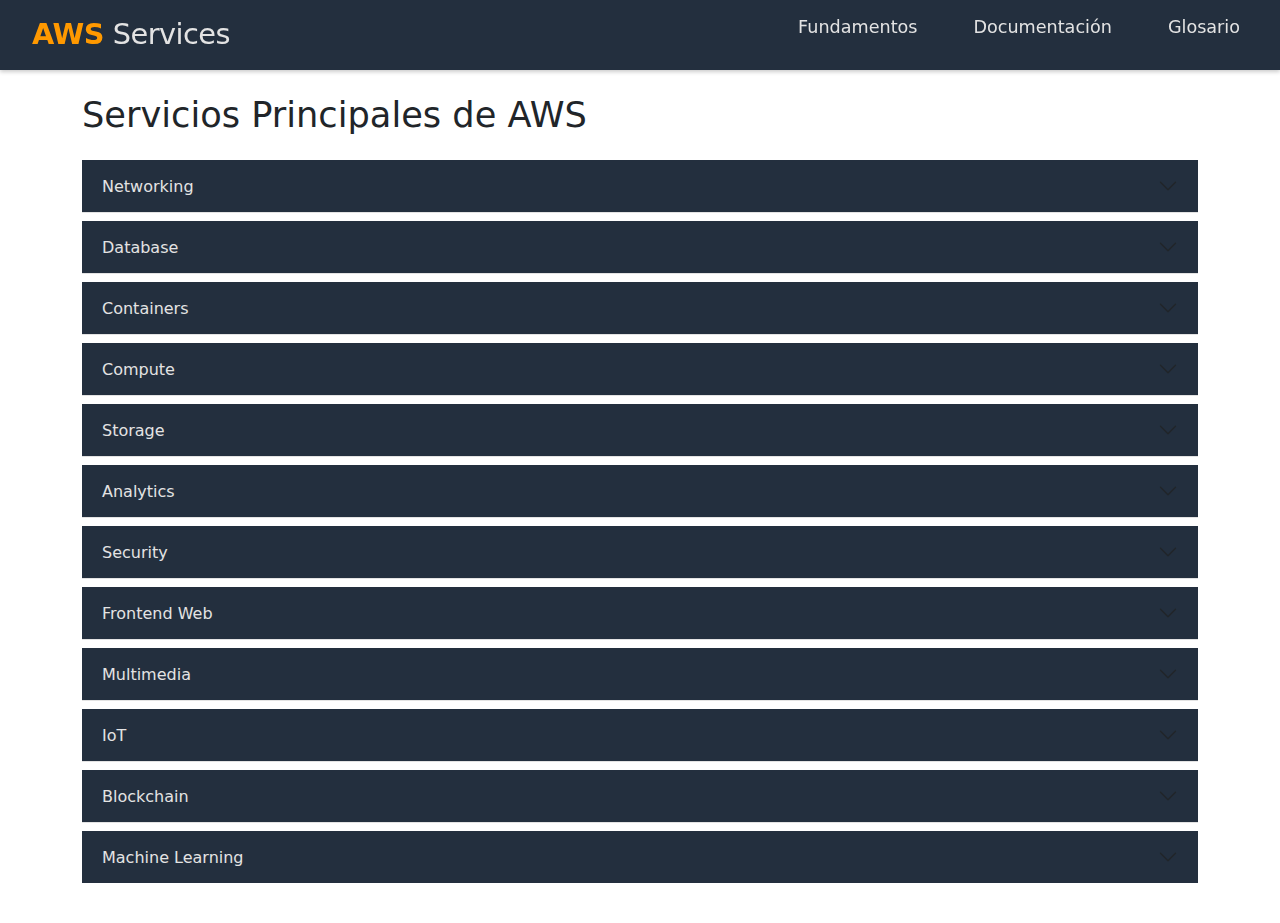
==== commit 4c5c67c3: "Añadiendo todas las imagenes" ====
--- a/index.html
+++ b/index.html
@@ -7,6 +7,11 @@
     <link
       rel="stylesheet"
       href="https://fonts.googleapis.com/css2?family=Work+Sans:wght@300;400;600;800&display=swap"
+    />
+    <link
+      rel="icon"
+      href="https://cdn.glitch.global/c7d80042-cbe1-4e27-bf54-d1705a5b5ece/Gemini_Generated_Image_397iut397iut397i.jpg?v=1741891728968"
+      type="image/x-icon"
     />
     <!-- Import the webpage's stylesheet -->
     <link rel="stylesheet" href="/style.css" />
@@ -25,11 +30,15 @@
       <a href="#" class="logo">AWS<span> Services</span></a>
       <button class="nav-toggle">☰</button>
       <ul class="main-menu">
-        <li><a href="#">EC2</a></li>
-        <li><a href="#">S3</a></li>
-        <li><a href="#">Lambda</a></li>
-        <li><a href="#">RDS</a></li>
-        <li><a href="#">CloudFront</a></li>
+        <li>
+          <a href="https://aws.amazon.com/es/getting-started/cloud-essentials/"
+            >Fundamentos</a
+          >
+        </li>
+        <li><a href="https://docs.aws.amazon.com/">Documentación</a></li>
+        <li><a href="/glosario.html">Glosario</a></li>
+        <!-- <li><a href="#">RDS</a></li> -->
+        <!-- <li><a href="#">CloudFront</a></li> -->
       </ul>
     </header>
 
@@ -2520,7 +2529,10 @@
                       <div>
                         <h2>IoT Core</h2>
                       </div>
-                      <img src="iot-core-icon.png" alt="IoT Hub" />
+                      <img
+                        src="https://cdn.glitch.global/c7d80042-cbe1-4e27-bf54-d1705a5b5ece/ea77e3bb-8872-43aa-aab1-e9fe53a693f7.image.png?v=1741827653757"
+                        alt="IoT Hub"
+                      />
                     </div>
                     <div class="card-content">
                       <section class="info-section blue-500">
@@ -2542,6 +2554,11 @@
                         <p>Conectividad IoT</p>
                       </section>
                     </div>
+                    <a
+                      href="https://aws.amazon.com/iot-core/"
+                      class="btn-saber-mas"
+                      >Saber más</a
+                    >
                   </article>
 
                   <!-- IoT Greengrass -->
@@ -2550,7 +2567,10 @@
                       <div>
                         <h2>IoT Greengrass</h2>
                       </div>
-                      <img src="greengrass-icon.png" alt="Edge Computing" />
+                      <img
+                        src="https://cdn.glitch.global/c7d80042-cbe1-4e27-bf54-d1705a5b5ece/85d6e82b-5006-4b75-bc12-5b655fd97ddb.image.png?v=1741827679197"
+                        alt="Edge Computing"
+                      />
                     </div>
                     <div class="card-content">
                       <section class="info-section blue-500">
@@ -2572,6 +2592,11 @@
                         <p>Edge Computing</p>
                       </section>
                     </div>
+                    <a
+                      href="https://aws.amazon.com/greengrass/"
+                      class="btn-saber-mas"
+                      >Saber más</a
+                    >
                   </article>
 
                   <!-- IoT FleetWise -->
@@ -2580,7 +2605,10 @@
                       <div>
                         <h2>IoT FleetWise</h2>
                       </div>
-                      <img src="fleetwise-icon.png" alt="Vehicle Data" />
+                      <img
+                        src="https://cdn.glitch.global/c7d80042-cbe1-4e27-bf54-d1705a5b5ece/01a70269-bfaa-43d9-86a7-d11d0954ce05.image.png?v=1741827764160"
+                        alt="Vehicle Data"
+                      />
                     </div>
                     <div class="card-content">
                       <section class="info-section blue-500">
@@ -2602,6 +2630,11 @@
                         <p>Datos Vehiculares</p>
                       </section>
                     </div>
+                    <a
+                      href="https://aws.amazon.com/iot-fleetwise/"
+                      class="btn-saber-mas"
+                      >Saber más</a
+                    >
                   </article>
 
                   <!-- IoT Analytics -->
@@ -2610,7 +2643,10 @@
                       <div>
                         <h2>IoT Analytics</h2>
                       </div>
-                      <img src="analytics-icon.png" alt="Data Processing" />
+                      <img
+                        src="https://cdn.glitch.global/c7d80042-cbe1-4e27-bf54-d1705a5b5ece/b703e6a2-f965-40b2-8593-d800556d6a98.image.png?v=1741827814282"
+                        alt="Data Processing"
+                      />
                     </div>
                     <div class="card-content">
                       <section class="info-section blue-500">
@@ -2632,6 +2668,11 @@
                         <p>Análisis de Datos</p>
                       </section>
                     </div>
+                    <a
+                      href="https://aws.amazon.com/iot-analytics/"
+                      class="btn-saber-mas"
+                      >Saber más</a
+                    >
                   </article>
 
                   <!-- IoT Device Defender -->
@@ -2640,7 +2681,10 @@
                       <div>
                         <h2>Device Defender</h2>
                       </div>
-                      <img src="defender-icon.png" alt="Security Shield" />
+                      <img
+                        src="https://cdn.glitch.global/c7d80042-cbe1-4e27-bf54-d1705a5b5ece/537e89a6-137d-4e97-81ca-95df54897a61.image.png?v=1741827840861"
+                        alt="Security Shield"
+                      />
                     </div>
                     <div class="card-content">
                       <section class="info-section blue-500">
@@ -2662,6 +2706,11 @@
                         <p>Seguridad IoT</p>
                       </section>
                     </div>
+                    <a
+                      href="https://aws.amazon.com/iot-device-defender/"
+                      class="btn-saber-mas"
+                      >Saber más</a
+                    >
                   </article>
 
                   <!-- IoT Events -->
@@ -2670,7 +2719,10 @@
                       <div>
                         <h2>IoT Events</h2>
                       </div>
-                      <img src="events-icon.png" alt="Event Detection" />
+                      <img
+                        src="https://cdn.glitch.global/c7d80042-cbe1-4e27-bf54-d1705a5b5ece/acda0178-b983-4c16-b4f4-f8947b767af5.image.png?v=1741827891264"
+                        alt="Event Detection"
+                      />
                     </div>
                     <div class="card-content">
                       <section class="info-section blue-500">
@@ -2692,6 +2744,11 @@
                         <p>Gestión de Eventos</p>
                       </section>
                     </div>
+                    <a
+                      href="https://aws.amazon.com/iot-events/"
+                      class="btn-saber-mas"
+                      >Saber más</a
+                    >
                   </article>
                 </div>
               </div>
@@ -2721,12 +2778,16 @@
               <div class="carousel-container">
                 <div class="carousel">
                   <!-- Amazon QLDB -->
+                  <!-- Amazon QLDB -->
                   <article class="service-card">
                     <div class="card-header">
                       <div>
                         <h2>Amazon QLDB</h2>
                       </div>
-                      <img src="qldb-icon.png" alt="Ledger Database" />
+                      <img
+                        src="https://cdn.glitch.global/c7d80042-cbe1-4e27-bf54-d1705a5b5ece/08653ec9-a4be-4177-a305-11a55b191bb0.image.png?v=1741829757086"
+                        alt="Ledger Database"
+                      />
                     </div>
                     <div class="card-content">
                       <section class="info-section blue-500">
@@ -2748,6 +2809,9 @@
                         <p>Base de datos ledger</p>
                       </section>
                     </div>
+                    <a href="https://aws.amazon.com/qldb/" class="btn-saber-mas"
+                      >Saber más</a
+                    >
                   </article>
 
                   <!-- Managed Blockchain -->
@@ -2757,7 +2821,7 @@
                         <h2>Managed Blockchain</h2>
                       </div>
                       <img
-                        src="blockchain-icon.png"
+                        src="https://cdn.glitch.global/c7d80042-cbe1-4e27-bf54-d1705a5b5ece/4029b57f-b3dd-4fcb-ad01-215afc7c8ad6.image.png?v=1741829795813"
                         alt="Blockchain Networks"
                       />
                     </div>
@@ -2781,6 +2845,11 @@
                         <p>Redes Blockchain</p>
                       </section>
                     </div>
+                    <a
+                      href="https://aws.amazon.com/managed-blockchain/"
+                      class="btn-saber-mas"
+                      >Saber más</a
+                    >
                   </article>
                 </div>
               </div>
@@ -2815,7 +2884,10 @@
                       <div>
                         <h2>Bedrock</h2>
                       </div>
-                      <img src="bedrock-icon.png" alt="Foundation Models" />
+                      <img
+                        src="https://cdn.glitch.global/c7d80042-cbe1-4e27-bf54-d1705a5b5ece/bedrock%20(1).png?v=1741830315072"
+                        alt="Foundation Models"
+                      />
                     </div>
                     <div class="card-content">
                       <section class="info-section blue-500">
@@ -2837,6 +2909,11 @@
                         <p>Modelos Fundacionales</p>
                       </section>
                     </div>
+                    <a
+                      href="https://aws.amazon.com/bedrock/"
+                      class="btn-saber-mas"
+                      >Saber más</a
+                    >
                   </article>
 
                   <!-- CodeGuru -->
@@ -2845,7 +2922,10 @@
                       <div>
                         <h2>CodeGuru</h2>
                       </div>
-                      <img src="codeguru-icon.png" alt="Code Analysis" />
+                      <img
+                        src="https://cdn.glitch.global/c7d80042-cbe1-4e27-bf54-d1705a5b5ece/893d2ad5-c15f-42aa-a7fb-3c35f5b8e26f.image.png?v=1741844695603"
+                        alt="Code Analysis"
+                      />
                     </div>
                     <div class="card-content">
                       <section class="info-section blue-500">
@@ -2867,6 +2947,11 @@
                         <p>Análisis de Código</p>
                       </section>
                     </div>
+                    <a
+                      href="https://aws.amazon.com/codeguru/"
+                      class="btn-saber-mas"
+                      >Saber más</a
+                    >
                   </article>
 
                   <!-- Augmented AI -->
@@ -2875,7 +2960,10 @@
                       <div>
                         <h2>Augmented AI</h2>
                       </div>
-                      <img src="a2i-icon.png" alt="Human Review" />
+                      <img
+                        src="https://cdn.glitch.global/c7d80042-cbe1-4e27-bf54-d1705a5b5ece/31058ae0-b651-4ee5-9407-e5ed39e5485e.image.png?v=1741844748220"
+                        alt="Human Review"
+                      />
                     </div>
                     <div class="card-content">
                       <section class="info-section blue-500">
@@ -2897,6 +2985,11 @@
                         <p>Human-in-the-Loop</p>
                       </section>
                     </div>
+                    <a
+                      href="https://aws.amazon.com/augmented-ai/"
+                      class="btn-saber-mas"
+                      >Saber más</a
+                    >
                   </article>
 
                   <!-- Elastic Inference -->
@@ -2905,7 +2998,10 @@
                       <div>
                         <h2>Elastic Inference</h2>
                       </div>
-                      <img src="ei-icon.png" alt="GPU Acceleration" />
+                      <img
+                        src="https://cdn.glitch.global/c7d80042-cbe1-4e27-bf54-d1705a5b5ece/fc10e26c-e239-425c-b125-5fb64a434537.image.png?v=1741844790759"
+                        alt="GPU Acceleration"
+                      />
                     </div>
                     <div class="card-content">
                       <section class="info-section blue-500">
@@ -2927,6 +3023,11 @@
                         <p>Aceleración de Inferencia</p>
                       </section>
                     </div>
+                    <a
+                      href="https://aws.amazon.com/elastic-inference/"
+                      class="btn-saber-mas"
+                      >Saber más</a
+                    >
                   </article>
 
                   <!-- Transcribe -->
@@ -2935,7 +3036,10 @@
                       <div>
                         <h2>Transcribe</h2>
                       </div>
-                      <img src="transcribe-icon.png" alt="Speech to Text" />
+                      <img
+                        src="https://cdn.glitch.global/c7d80042-cbe1-4e27-bf54-d1705a5b5ece/d1103d0d-7937-47f5-b359-71a6997c920a.image.png?v=1741844845869"
+                        alt="Speech to Text"
+                      />
                     </div>
                     <div class="card-content">
                       <section class="info-section blue-500">
@@ -2957,6 +3061,11 @@
                         <p>Procesamiento de Voz</p>
                       </section>
                     </div>
+                    <a
+                      href="https://aws.amazon.com/transcribe/"
+                      class="btn-saber-mas"
+                      >Saber más</a
+                    >
                   </article>
 
                   <!-- SageMaker -->
@@ -2965,7 +3074,10 @@
                       <div>
                         <h2>SageMaker</h2>
                       </div>
-                      <img src="sagemaker-icon.png" alt="ML Platform" />
+                      <img
+                        src="https://cdn.glitch.global/c7d80042-cbe1-4e27-bf54-d1705a5b5ece/8f5b66c6-c072-4108-9370-fd47f8e2a4ba.image.png?v=1741844882202"
+                        alt="ML Platform"
+                      />
                     </div>
                     <div class="card-content">
                       <section class="info-section blue-500">
@@ -2986,6 +3098,11 @@
                         <p>Plataforma ML End-to-End</p>
                       </section>
                     </div>
+                    <a
+                      href="https://aws.amazon.com/sagemaker/"
+                      class="btn-saber-mas"
+                      >Saber más</a
+                    >
                   </article>
 
                   <!-- Rekognition -->
@@ -2994,7 +3111,10 @@
                       <div>
                         <h2>Rekognition</h2>
                       </div>
-                      <img src="rekognition-icon.png" alt="Image Analysis" />
+                      <img
+                        src="https://cdn.glitch.global/c7d80042-cbe1-4e27-bf54-d1705a5b5ece/0ab4dbc8-0897-41e5-ad69-38e54134fd85.image.png?v=1741844964695"
+                        alt="Image Analysis"
+                      />
                     </div>
                     <div class="card-content">
                       <section class="info-section blue-500">
@@ -3016,6 +3136,11 @@
                         <p>Computer Vision</p>
                       </section>
                     </div>
+                    <a
+                      href="https://aws.amazon.com/rekognition/"
+                      class="btn-saber-mas"
+                      >Saber más</a
+                    >
                   </article>
 
                   <!-- Translate -->
@@ -3025,7 +3150,7 @@
                         <h2>Translate</h2>
                       </div>
                       <img
-                        src="translate-icon.png"
+                        src="https://cdn.glitch.global/c7d80042-cbe1-4e27-bf54-d1705a5b5ece/82bcc110-363c-4cbd-9a63-51ccd77eec7f.image.png?v=1741844994418"
                         alt="Language Translation"
                       />
                     </div>
@@ -3048,6 +3173,11 @@
                         <p>Traducción Automática</p>
                       </section>
                     </div>
+                    <a
+                      href="https://aws.amazon.com/translate/"
+                      class="btn-saber-mas"
+                      >Saber más</a
+                    >
                   </article>
 
                   <!-- Comprehend -->
@@ -3056,7 +3186,10 @@
                       <div>
                         <h2>Comprehend</h2>
                       </div>
-                      <img src="comprehend-icon.png" alt="NLP Service" />
+                      <img
+                        src="https://cdn.glitch.global/c7d80042-cbe1-4e27-bf54-d1705a5b5ece/113530e2-4f22-4430-8fc5-a59ae78f8d0b.image.png?v=1741845025840"
+                        alt="NLP Service"
+                      />
                     </div>
                     <div class="card-content">
                       <section class="info-section blue-500">
@@ -3078,6 +3211,11 @@
                         <p>Procesamiento de Texto</p>
                       </section>
                     </div>
+                    <a
+                      href="https://aws.amazon.com/comprehend/"
+                      class="btn-saber-mas"
+                      >Saber más</a
+                    >
                   </article>
 
                   <!-- Forecast -->
@@ -3086,7 +3224,10 @@
                       <div>
                         <h2>Forecast</h2>
                       </div>
-                      <img src="forecast-icon.png" alt="Time Series" />
+                      <img
+                        src="https://cdn.glitch.global/c7d80042-cbe1-4e27-bf54-d1705a5b5ece/fe904853-cb8a-4b39-9702-cb861f2fed7f.image.png?v=1741845064328"
+                        alt="Time Series"
+                      />
                     </div>
                     <div class="card-content">
                       <section class="info-section blue-500">
@@ -3108,6 +3249,11 @@
                         <p>Pronósticos Predictivos</p>
                       </section>
                     </div>
+                    <a
+                      href="https://aws.amazon.com/forecast/"
+                      class="btn-saber-mas"
+                      >Saber más</a
+                    >
                   </article>
 
                   <!-- Code Whisper -->
@@ -3117,7 +3263,7 @@
                         <h2>Code Whisper</h2>
                       </div>
                       <img
-                        src="codewhisper-icon.png"
+                        src="https://cdn.glitch.global/c7d80042-cbe1-4e27-bf54-d1705a5b5ece/4c785e10-df91-4d0e-a6ed-76b41af9b7ae.image.png?v=1741845102797"
                         alt="AI Pair Programmer"
                       />
                     </div>
@@ -3141,6 +3287,11 @@
                         <p>Asistente de Desarrollo</p>
                       </section>
                     </div>
+                    <a
+                      href="https://aws.amazon.com/codewhisperer/"
+                      class="btn-saber-mas"
+                      >Saber más</a
+                    >
                   </article>
 
                   <!-- Lex -->
@@ -3149,7 +3300,10 @@
                       <div>
                         <h2>Lex</h2>
                       </div>
-                      <img src="lex-icon.png" alt="Chatbot Service" />
+                      <img
+                        src="https://cdn.glitch.global/c7d80042-cbe1-4e27-bf54-d1705a5b5ece/f1719976-6325-4fd0-9eb4-da38246b7d40.image.png?v=1741845124956"
+                        alt="Chatbot Service"
+                      />
                     </div>
                     <div class="card-content">
                       <section class="info-section blue-500">
@@ -3171,6 +3325,9 @@
                         <p>Interfaces Conversacionales</p>
                       </section>
                     </div>
+                    <a href="https://aws.amazon.com/lex/" class="btn-saber-mas"
+                      >Saber más</a
+                    >
                   </article>
 
                   <!-- Textract -->
@@ -3179,7 +3336,10 @@
                       <div>
                         <h2>Textract</h2>
                       </div>
-                      <img src="textract-icon.png" alt="Document Analysis" />
+                      <img
+                        src="https://cdn.glitch.global/c7d80042-cbe1-4e27-bf54-d1705a5b5ece/a7239131-45ed-4714-9e32-cd5209fdea26.image.png?v=1741845154557"
+                        alt="Document Analysis"
+                      />
                     </div>
                     <div class="card-content">
                       <section class="info-section blue-500">
@@ -3201,6 +3361,11 @@
                         <p>Procesamiento de Documentos</p>
                       </section>
                     </div>
+                    <a
+                      href="https://aws.amazon.com/textract/"
+                      class="btn-saber-mas"
+                      >Saber más</a
+                    >
                   </article>
                 </div>
               </div>
--- a/style.css
+++ b/style.css
@@ -1,394 +1,427 @@
 :root {
-    --header-height: 70px;
-    --max-content-width: 1200px;
-    --aws-orange: #ff9900;
-    --aws-dark-blue: #232f3e;
-    --aws-light-blue: #0073bb;
-    --aws-background: #16191f;
-    --aws-text: #e3e3e3;
-  }
-  
-  * {
-    margin: 0;
-    padding: 0;
-    box-sizing: border-box;
-  }
-  
-  body {
-    font-family: "Work Sans", sans-serif;
-    background: var(--aws-background);
+  --header-height: 70px;
+  --max-content-width: 1200px;
+  --aws-orange: #ff9900;
+  --aws-dark-blue: #232f3e;
+  --aws-light-blue: #0073bb;
+  --aws-background: #16191f;
+  --aws-text: #e3e3e3;
+}
+
+* {
+  margin: 0;
+  padding: 0;
+  box-sizing: border-box;
+}
+
+body {
+  font-family: "Work Sans", sans-serif;
+  background: var(--aws-background);
+  color: var(--aws-text);
+  line-height: 1.6;
+}
+
+/* Header estilo AWS */
+header {
+  position: fixed;
+  top: 0;
+  left: 0;
+  width: 100%;
+  height: var(--header-height);
+  background: var(--aws-dark-blue);
+  padding: 0 2rem;
+  display: flex;
+  align-items: center;
+  justify-content: space-between;
+  z-index: 1000;
+  box-shadow: 0 2px 4px rgba(0, 0, 0, 0.2);
+}
+
+.logo {
+  color: var(--aws-orange);
+  font-weight: 600;
+  font-size: 1.8rem;
+  text-decoration: none;
+  letter-spacing: -0.5px;
+}
+
+.logo span {
+  color: var(--aws-text);
+  font-weight: 300;
+}
+
+/* Sobreescritura de estilos Bootstrap */
+.accordion-item {
+  border: 1px solid var(--aws-text);
+  margin-bottom: 0.5rem;
+  border-radius: 4px;
+  transition: border-color 0.3s ease;
+}
+
+.accordion-button {
+  background-color: var(--aws-dark-blue) !important;
+  color: var(--aws-text) !important;
+  font-weight: 500;
+  border: none !important;
+}
+
+.accordion-button:not(.collapsed) {
+  color: var(--aws-orange) !important;
+  background-color: var(--aws-dark-blue) !important;
+  box-shadow: none;
+}
+
+.accordion-button:not(.collapsed) + .accordion-collapse .accordion-item {
+  border-color: var(--aws-orange);
+}
+
+.accordion-button:focus {
+  box-shadow: 0 0 0 0.25rem rgba(255, 153, 0, 0.25);
+}
+
+.accordion-flush .accordion-item {
+  background-color: var(--aws-background);
+  border-bottom: 1px solid var(--aws-text);
+}
+
+.accordion-body {
+  background-color: var(--aws-dark-blue);
+  color: var(--aws-text);
+  border-top: 1px solid rgba(255, 255, 255, 0.1);
+}
+
+/* Borde naranja cuando está abierto */
+.accordion-button:not(.collapsed) {
+  position: relative;
+}
+
+.accordion-button:not(.collapsed)::after {
+  content: "";
+  position: absolute;
+  left: -1px;
+  top: -1px;
+  width: calc(100% + 2px);
+  height: calc(100% + 2px);
+  border: 2px solid var(--aws-orange);
+  border-radius: 4px;
+  pointer-events: none;
+}
+
+/* Menú principal */
+.main-menu {
+  display: flex;
+  gap: 2.5rem;
+  list-style: none;
+}
+
+.main-menu a {
+  color: var(--aws-text);
+  text-decoration: none;
+  transition: color 0.3s ease;
+  font-size: 1.1rem;
+  font-weight: 500;
+  padding: 0.5rem;
+  position: relative;
+}
+
+.main-menu a:hover {
+  color: var(--aws-orange);
+}
+
+.main-menu a::after {
+  content: "";
+  position: absolute;
+  bottom: -5px;
+  left: 0;
+  width: 0;
+  height: 2px;
+  background: var(--aws-orange);
+  transition: width 0.3s ease;
+}
+
+.main-menu a:hover::after {
+  width: 100%;
+}
+
+/* Contenido principal */
+.main-content {
+  margin: 0 auto;
+  padding: calc(var(--header-height) + 1rem) 2rem 2rem; /* Modificado */
+  max-width: var(--max-content-width);
+}
+
+.main-content h1 {
+  margin-top: 0; /* Elimina margen superior */
+  padding-top: 0.5rem; /* Pequeño ajuste adicional */
+  font-size: 2.2rem; /* Opcional: tamaño ligeramente menor */
+}
+
+h1 {
+  color: var(--aws-orange);
+  font-size: 2.5rem;
+  margin-bottom: 2rem;
+  font-weight: 600;
+}
+
+.service-card {
+  background: var(--aws-dark-blue);
+  padding: 1.5rem;
+  border-radius: 8px;
+  margin-bottom: 1.5rem;
+
+  scroll-snap-align: start;
+  flex: 0 0 290px;
+  background: #232f3e !important; /* Azul oscuro AWS */
+  border: 1px solid #f98553; /* Borde sutil */
+  box-shadow: 0 4px 6px -1px rgba(0, 0, 0, 0.3);
+  overflow: hidden;
+  color: white;
+
+  display: flex;
+  flex-direction: column;
+  justify-content: space-between;
+}
+
+.service-card h2 {
+  color: var(--aws-light-blue);
+  margin-bottom: 1rem;
+  font-size: 1.8rem;
+}
+
+/* Contenedor del carrusel */
+.carousel-container {
+  max-width: 1200px;
+  margin: 0 auto;
+  padding: 1rem;
+  position: relative;
+}
+
+/* Carrusel */
+.carousel {
+  display: flex;
+  gap: 2rem;
+  overflow-x: auto;
+  scroll-snap-type: x mandatory;
+  padding-bottom: 1rem;
+  scrollbar-width: thin;
+  scrollbar-color: #3b82f6 #e5e7eb;
+}
+
+/* Personalización scrollbar */
+.carousel::-webkit-scrollbar {
+  height: 8px;
+}
+
+.carousel::-webkit-scrollbar-track {
+  background: #e5e7eb;
+  border-radius: 4px;
+}
+
+.carousel::-webkit-scrollbar-thumb {
+  background: #3b82f6;
+  border-radius: 4px;
+}
+
+.card-header {
+  padding: 1.5rem;
+  background: #f8fafc;
+  display: flex;
+  justify-content: space-between;
+  align-items: center;
+  gap: 1.5rem;
+  border-bottom: 1px solid #e2e8f0;
+}
+
+.card-header > div {
+  flex: 1;
+  min-width: 0;
+}
+
+.card-header h2 {
+  margin: 0;
+  font-size: 1.25rem;
+  color: #1e293b;
+  line-height: 1.4;
+  text-align: left;
+  color: white;
+}
+
+.card-header img {
+  flex-shrink: 0;
+  width: 100px;
+  height: 100px;
+  border-radius: 0.5rem;
+  object-fit: cover;
+  margin-left: auto;
+}
+
+.card-content {
+  padding: 1.5rem;
+}
+
+.info-section {
+  padding: 1rem;
+  border-radius: 0.5rem;
+  margin-bottom: 1rem;
+  color: white;
+}
+
+.info-section h3 {
+  margin: 0 0 0.5rem 0;
+  font-size: 1rem;
+}
+
+.info-section p {
+  margin: 0;
+  font-size: 0.875rem;
+  line-height: 1.5;
+}
+
+/* Colores de las secciones */
+.blue-500 {
+  background: #0073bb;
+  color: #ffffff;
+}
+.blue-600 {
+  background: #0073bb;
+  color: #ffffff;
+}
+.blue-700 {
+  background: #0073bb;
+  color: #ffffff;
+}
+
+/* Estilos para el botón */
+.service-card .btn-saber-mas {
+  display: block;
+  padding: 10px 20px;
+  background-color: #ff9900; /* Color naranja Amazon */
+  color: white;
+  text-decoration: none;
+  border-radius: 5px;
+  text-align: center;
+  font-weight: bold;
+  transition: background-color 0.3s ease, transform 0.3s ease;
+  margin-top: 20px;
+  width: 100%;
+  max-width: 200px;
+}
+
+.btn-saber-mas {
+  display: block;
+  margin: 20px auto; /* 20px de margen arriba y abajo, auto a los lados */
+  width: 200px; /* O el ancho que desees */
+}
+
+/* Animación de hover */
+.service-card .btn-saber-mas:hover {
+  background-color: #e68a00; /* Un tono más oscuro de naranja */
+  transform: scale(1.05); /* Efecto de escala al hacer hover */
+}
+
+/* Responsive */
+@media (max-width: 768px) {
+  .card-header {
+    flex-direction: column;
+    text-align: center;
+    gap: 1rem;
+  }
+
+  .card-header img {
+    margin-left: 0;
+    width: 80px;
+    height: 80px;
+  }
+
+  .card-header h2 {
+    text-align: center;
+  }
+  .service-card .btn-saber-mas {
+    width: 100%;
+    max-width: none;
+  }
+}
+
+/* Responsive */
+@media (max-width: 768px) {
+  header {
+    padding: 0 1rem;
+  }
+
+  .main-menu {
+    display: none;
+  }
+
+  .nav-toggle {
+    display: block;
+    background: none;
+    border: none;
     color: var(--aws-text);
-    line-height: 1.6;
-  }
-  
-  /* Header estilo AWS */
-  header {
-    position: fixed;
-    top: 0;
-    left: 0;
-    width: 100%;
-    height: var(--header-height);
+    font-size: 1.8rem;
+    cursor: pointer;
+    padding: 0.5rem;
+  }
+
+  .menu-open .main-menu {
+    display: flex;
+    position: absolute;
+    top: var(--header-height);
+    right: 0;
+    flex-direction: column;
     background: var(--aws-dark-blue);
-    padding: 0 2rem;
+    padding: 1.5rem;
+    min-width: 350px;
+    box-shadow: -2px 2px 5px rgba(0, 0, 0, 0.2);
+  }
+
+  .cards-container {
+    grid-template-columns: 1fr;
+    gap: 1rem;
+  }
+
+  .service-card {
+    min-height: auto;
+    flex-direction: column;
+    align-items: center;
+    padding: 2.5rem;
     display: flex;
-    align-items: center;
+    flex-direction: column;
     justify-content: space-between;
-    z-index: 1000;
-    box-shadow: 0 2px 4px rgba(0, 0, 0, 0.2);
-  }
-  
-  .logo {
-    color: var(--aws-orange);
-    font-weight: 600;
-    font-size: 1.8rem;
-    text-decoration: none;
-    letter-spacing: -0.5px;
-  }
-  
-  .logo span {
-    color: var(--aws-text);
-    font-weight: 300;
-  }
-  
-  /* Sobreescritura de estilos Bootstrap */
-  .accordion-item {
-    border: 1px solid var(--aws-text);
+  }
+
+  .card-header {
+    border-bottom: none;
+    padding: 1rem;
+    flex: 0 0 120px;
+    text-align: center;
+  }
+
+  .card-header img {
+    width: 70px;
+    height: 70px;
     margin-bottom: 0.5rem;
-    border-radius: 4px;
-    transition: border-color 0.3s ease;
-  }
-  
-  .accordion-button {
-    background-color: var(--aws-dark-blue) !important;
-    color: var(--aws-text) !important;
-    font-weight: 500;
-    border: none !important;
-  }
-  
-  .accordion-button:not(.collapsed) {
-    color: var(--aws-orange) !important;
-    background-color: var(--aws-dark-blue) !important;
-    box-shadow: none;
-  }
-  
-  .accordion-button:not(.collapsed) + .accordion-collapse .accordion-item {
-    border-color: var(--aws-orange);
-  }
-  
-  .accordion-button:focus {
-    box-shadow: 0 0 0 0.25rem rgba(255, 153, 0, 0.25);
-  }
-  
-  .accordion-flush .accordion-item {
-    background-color: var(--aws-background);
-    border-bottom: 1px solid var(--aws-text);
-  }
-  
-  .accordion-body {
-    background-color: var(--aws-dark-blue);
-    color: var(--aws-text);
-    border-top: 1px solid rgba(255, 255, 255, 0.1);
-  }
-  
-  /* Borde naranja cuando está abierto */
-  .accordion-button:not(.collapsed) {
-    position: relative;
-  }
-  
-  .accordion-button:not(.collapsed)::after {
-    content: "";
-    position: absolute;
-    left: -1px;
-    top: -1px;
-    width: calc(100% + 2px);
-    height: calc(100% + 2px);
-    border: 2px solid var(--aws-orange);
-    border-radius: 4px;
-    pointer-events: none;
-  }
-  
-  /* Menú principal */
-  .main-menu {
-    display: flex;
-    gap: 2.5rem;
-    list-style: none;
-  }
-  
-  .main-menu a {
-    color: var(--aws-text);
-    text-decoration: none;
-    transition: color 0.3s ease;
-    font-size: 1.1rem;
-    font-weight: 500;
-    padding: 0.5rem;
-    position: relative;
-  }
-  
-  .main-menu a:hover {
-    color: var(--aws-orange);
-  }
-  
-  .main-menu a::after {
-    content: "";
-    position: absolute;
-    bottom: -5px;
-    left: 0;
-    width: 0;
-    height: 2px;
-    background: var(--aws-orange);
-    transition: width 0.3s ease;
-  }
-  
-  .main-menu a:hover::after {
-    width: 100%;
-  }
-  
-  /* Contenido principal */
-  .main-content {
-    margin: 0 auto;
-    padding: calc(var(--header-height) + 1rem) 2rem 2rem; /* Modificado */
-    max-width: var(--max-content-width);
-  }
-  
-  .main-content h1 {
-    margin-top: 0; /* Elimina margen superior */
-    padding-top: 0.5rem; /* Pequeño ajuste adicional */
-    font-size: 2.2rem; /* Opcional: tamaño ligeramente menor */
-  }
-  
-  h1 {
-    color: var(--aws-orange);
-    font-size: 2.5rem;
-    margin-bottom: 2rem;
-    font-weight: 600;
-  }
-  
+  }
+
+  .card-content {
+    padding: 1rem;
+    flex-grow: 1;
+  }
+}
+
+@media (min-width: 769px) {
+  .nav-toggle {
+    display: none;
+  }
+}
+
+/* Optimización Tablet (768px - 1024px) */
+@media (min-width: 769px) and (max-width: 1024px) {
   .service-card {
-    background: var(--aws-dark-blue);
-    padding: 2rem;
-    border-radius: 8px;
-    margin-bottom: 1.5rem;
-    border-left: 4px solid var(--aws-orange);
-  }
-  
-  .service-card h2 {
-    color: var(--aws-light-blue);
-    margin-bottom: 1rem;
-    font-size: 1.8rem;
-  }
-  
-  /* Contenedor del carrusel */
-  .carousel-container {
-    max-width: 1200px;
-    margin: 0 auto;
-    padding: 1rem;
-    position: relative;
-  }
-  
-  /* Carrusel */
-  .carousel {
-    display: flex;
-    gap: 2rem;
-    overflow-x: auto;
-    scroll-snap-type: x mandatory;
-    padding-bottom: 1rem;
-    scrollbar-width: thin;
-    scrollbar-color: #3b82f6 #e5e7eb;
-  }
-  
-  /* Personalización scrollbar */
-  .carousel::-webkit-scrollbar {
-    height: 8px;
-  }
-  
-  .carousel::-webkit-scrollbar-track {
-    background: #e5e7eb;
-    border-radius: 4px;
-  }
-  
-  .carousel::-webkit-scrollbar-thumb {
-    background: #3b82f6;
-    border-radius: 4px;
-  }
-  
-  /* Tarjeta de servicio */
-  .service-card {
-    scroll-snap-align: start;
-    flex: 0 0 300px;
-    background: #232f3e !important; /* Azul oscuro AWS */
-    border: 1px solid #f98553; /* Borde sutil */
-    box-shadow: 0 4px 6px -1px rgba(0, 0, 0, 0.3);
-    overflow: hidden;
-    color: white;
-  }
-  
-  .card-header {
-    padding: 1.5rem;
-    background: #f8fafc;
-    display: flex;
-    justify-content: space-between;
-    align-items: center;
-    gap: 1.5rem;
-    border-bottom: 1px solid #e2e8f0;
-  }
-  
-  .card-header > div {
-    flex: 1;
-    min-width: 0;
-  }
-  
-  .card-header h2 {
-    margin: 0;
-    font-size: 1.25rem;
-    color: #1e293b;
-    line-height: 1.4;
-    text-align: left;
-    color: white;
-  }
-  
+    min-height: 350px;
+  }
+
   .card-header img {
-    flex-shrink: 0;
-    width: 100px;
-    height: 100px;
-    border-radius: 0.5rem;
-    object-fit: cover;
-    margin-left: auto;
-  }
-  
-  .card-content {
-    padding: 1.5rem;
-  }
-  
-  .info-section {
-    padding: 1rem;
-    border-radius: 0.5rem;
-    margin-bottom: 1rem;
-    color: white;
-  }
-  
-  .info-section h3 {
-    margin: 0 0 0.5rem 0;
-    font-size: 1rem;
-  }
-  
-  .info-section p {
-    margin: 0;
-    font-size: 0.875rem;
-    line-height: 1.5;
-  }
-  
-  /* Colores de las secciones */
-  .blue-500 {
-    background: #0073bb;
-    color: #ffffff;
-  }
-  .blue-600 {
-    background: #0073bb;
-    color: #ffffff;
-  }
-  .blue-700 {
-    background: #0073bb;
-    color: #ffffff;
-  }
-  
-  /* Responsive */
-  @media (max-width: 768px) {
-    .card-header {
-      flex-direction: column;
-      text-align: center;
-      gap: 1rem;
-    }
-  
-    .card-header img {
-      margin-left: 0;
-      width: 80px;
-      height: 80px;
-    }
-  
-    .card-header h2 {
-      text-align: center;
-    }
-  }
-  
-  /* Responsive */
-  @media (max-width: 768px) {
-    header {
-      padding: 0 1rem;
-    }
-  
-    .main-menu {
-      display: none;
-    }
-  
-    .nav-toggle {
-      display: block;
-      background: none;
-      border: none;
-      color: var(--aws-text);
-      font-size: 1.8rem;
-      cursor: pointer;
-      padding: 0.5rem;
-    }
-  
-    .menu-open .main-menu {
-      display: flex;
-      position: absolute;
-      top: var(--header-height);
-      right: 0;
-      flex-direction: column;
-      background: var(--aws-dark-blue);
-      padding: 1.5rem;
-      min-width: 250px;
-      box-shadow: -2px 2px 5px rgba(0, 0, 0, 0.2);
-    }
-  
-    .cards-container {
-      grid-template-columns: 1fr;
-      gap: 1rem;
-    }
-  
-    .service-card {
-      min-height: auto;
-      flex-direction: row;
-      align-items: center;
-      padding: 1.5rem;
-    }
-  
-    .card-header {
-      border-bottom: none;
-      border-right: 2px solid #ff9900;
-      padding: 1rem;
-      flex: 0 0 120px;
-      text-align: center;
-    }
-  
-    .card-header img {
-      width: 50px;
-      height: 50px;
-      margin-bottom: 0.5rem;
-    }
-  
-    .card-content {
-      padding: 1rem;
-      flex-grow: 1;
-    }
-  }
-  
-  @media (min-width: 769px) {
-    .nav-toggle {
-      display: none;
-    }
-  }
-  
-  /* Optimización Tablet (768px - 1024px) */
-  @media (min-width: 769px) and (max-width: 1024px) {
-    .service-card {
-      min-height: 350px;
-    }
-  
-    .card-header img {
-      width: 60px;
-      height: 60px;
-    }
-  }
-  +    width: 60px;
+    height: 60px;
+  }
+}
